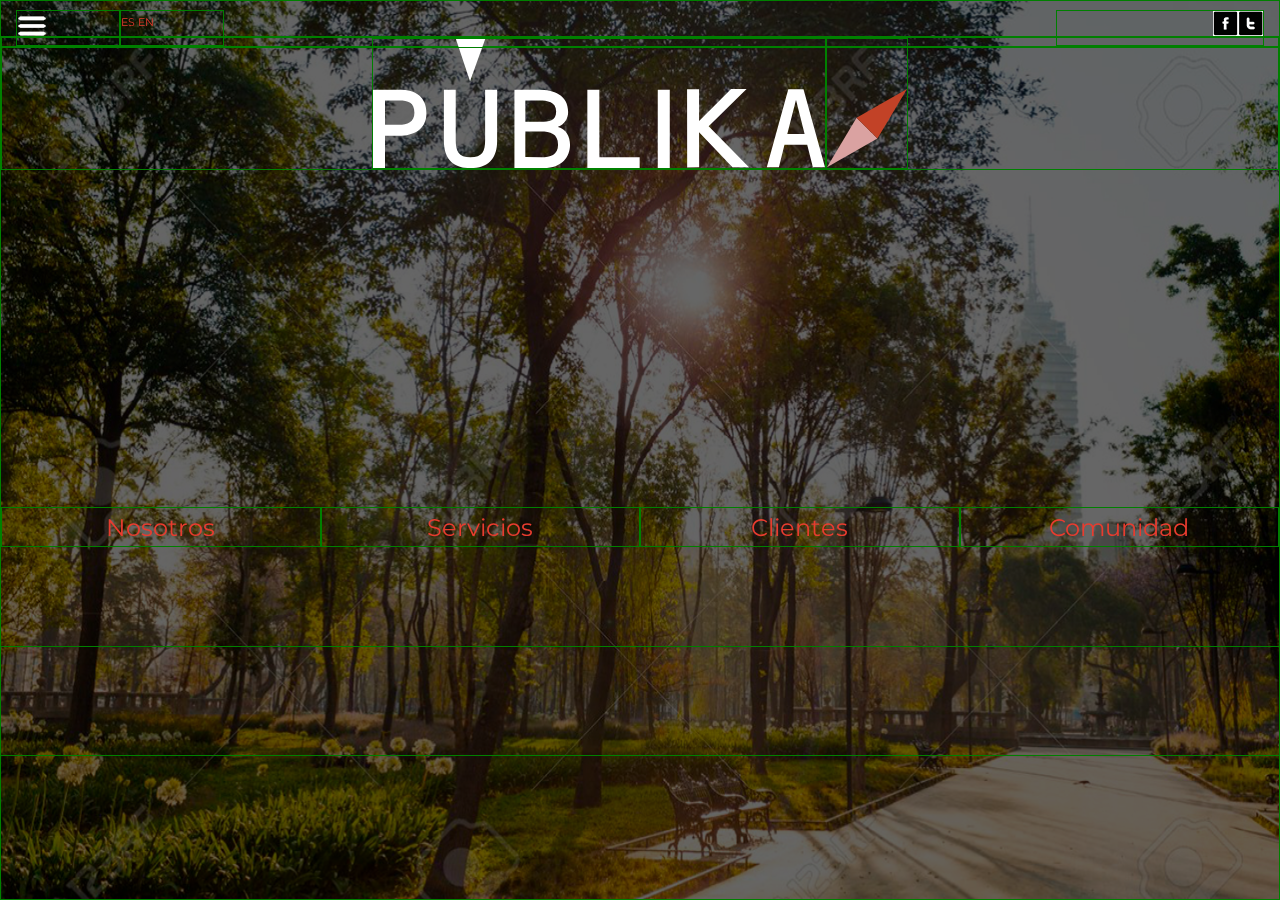
==== index.html @ 9f45300b "animacion responsive" ====
<!doctype html>
<html class="no-js" lang="en">
  <head>
    <meta charset="utf-8" />
    <meta name="viewport" content="width=device-width, initial-scale=1.0" />
    <title>PÚBLIKA</title>
    <link rel="stylesheet" href="css/foundation.css" />
    <link href='https://fonts.googleapis.com/css?family=Montserrat:400,700' rel='stylesheet' type='text/css'>
    <link href="css/hover.css" rel="stylesheet" media="all">
    <script src="js/vendor/modernizr.js"></script>

    <link rel="stylesheet" href="styles.css" />

  </head>
  <body>
    
<img src="background2.jpg" id="bg" alt="" />

      <div class="fondo" align="center"></div>

  <header>
    
    <div id="top" class="small-12 columns">
      <div id="idioma" class="small-2 large-1 columns"><a href="#"><img src="menu.png" alt="" align="left"></a></div>
      <div id="idioma" class="small-2 large-1 columns"><a href="#">ES</a> <a href="#">EN</a></div>
      <div id="idioma" class="small-2 small-offset-5 large-2 large-offset-8 columns"><a href="#"><img src="social-icons.jpg" alt=""/ align="right"></a></div>
    </div>

  <div id="logo" class="small-12">
    <div class="logoimg show-for-medium-up text-center">
      <img src="publika.svg" id="publika"/><img src="brujula.svg" id="brujula"/>
    </div>

    <div class="small-12 columns text-center show-for-small-only text-center">
      <img src="completo.svg" id="completo"/>
    </div>
  </div>
  </header>


     <nav>
      <div id="menu" class="small-12 columns text-center">
          <div class="small-12 medium-3 large-3 columns text-center seccion"><a href="#" class="hvr-underline-from-left">Nosotros</a></div>
          <div class="small-12 medium-3 large-3 columns text-center seccion"><a href="#" class="hvr-underline-from-left">Servicios</a></div>
          <div class="small-12 medium-3 large-3 columns text-center seccion"><a href="#" class="hvr-underline-from-left">Clientes</a></div>
          <div class="small-12 medium-3 large-3 columns text-center seccion"><a href="#" class="hvr-underline-from-left">Comunidad</a></div>
      </div>
  </nav>

  <section>
  <div id="id" class="row text-center">
   <p>
    <strong class="show-for-small-only">This text is shown only on a small screen.</strong>
    <strong class="show-for-medium-only">This text is shown only on a medium screen.</strong>
    <strong class="show-for-large-only">This text is shown only on a large screen.</strong>
    <strong class="show-for-xlarge-only">This text is shown only on an xlarge screen.</strong>
    <strong class="show-for-xxlarge-up">This text is shown on xxlarge screens and up.</strong>
  </p>
  </div>
  </section>
       
    
    <script src="js/vendor/jquery.js"></script>
    <script src="js/foundation.min.js"></script>
    <script>
      $(document).foundation();
    </script>
  </body>
</html>
---- styles.css ----
#bg {
  position: fixed; 
  top: 0; 
  left: 0; 
  min-width: 100%;
  min-height: 100%;
  margin: 0;
  padding: 0;
/*  opacity: 0.4;*/
}

.fondo
{
  background-color:#000000;
  width: 100%;
  height: 100%;
  position: absolute;
  top: 0; bottom: 0;
  left:0; right: 0;
  overflow: hidden;
  opacity: 0.6;
  -webkit-animation-delay: 7s;
  -webkit-animation-duration: 2s;
  -webkit-animation-iteration-count: 1;
  -webkit-animation-fill-mode: both;
  -webkit-animation-name: cortina;
 }

@-webkit-keyframes cortina
{
  0% {-webkit-transform: translate(0vh, 0vh);}
  50% {-webkit-transform: translate(0vw, 0vh);}
  100% {-webkit-transform: translate(0vw, -81vh);}
}

body {
    font-family: 'Montserrat', sans-serif !important;
}

div, img {
  border: 1px solid green;
}

#top {
  padding-top: 1vh;
}

#idioma {
  display: inline-block;
  vertical-align: sub;
  padding: 0;
  margin: 0;
}

#idioma a {
  vertical-align: sub;
}

/* small */
@media only screen and (max-width: 40em) and (orientation: portrait) {
  #idioma {
    height: 6vh;
    font-size: .7em;
  }
  #logo {
  top: 6vh; bottom: 0;
  left:0; right: 0;
  }
}

@media only screen and (max-width: 40em) and (orientation: landscape) {
  #idioma {
    height: 11vh;
    font-size: .6em;
  }
  #logo {
  top: 11vh; bottom: 0;
  left:0; right: 0;
  }
}

/* medium */
@media only screen and (min-width: 40.063em) and (max-width: 64em) {
  #idioma {
    height: 7vh;
    font-size: .8em;
  }
  #logo {
  top: 6vh; bottom: 0;
  left:0; right: 0;
  }

 }

/* large */
 @media only screen and (min-width: 64.063em) {
  #idioma {
    height: 4vh;
    font-size: .7em;
  }
  #logo {
  top: 4vh; bottom: 0;
  left:0; right: 0;
  }
 }

#logo
{ width: 100%;
  height: 80%;
  position: absolute;
  overflow: hidden;
}

.logoimg {
  padding: 0;
  margin: 0;
}

/* ------- Logo small screen -------*/

/* ------- Logo small screen portrait -------*/

@media screen and (max-width: 40em) and (orientation: portrait) {
  #completo
  { 
  -webkit-animation-duration: 4s;
  -webkit-animation-iteration-count: 1;
  -webkit-animation-fill-mode: both;
  -webkit-animation-name: completo;
 }

  @-webkit-keyframes completo
{
  0% {-webkit-transform: translate(0vw,31vh) scale(0); opacity: 0%;}
  50% {-webkit-transform: translate(0vw,31vh) scale(1); opacity: 100%;}
  100% {-webkit-transform: translate(0vw,1vh) scale(.7); opacity: 100%;}
}
}

/* ------- Logo small screen landscape -------*/

@media screen and (max-width: 40em) and (orientation: landscape) {
  #completo
  { 
  -webkit-animation-duration: 4s;
  -webkit-animation-iteration-count: 1;
  -webkit-animation-fill-mode: both;
  -webkit-animation-name: completo;
 }

  @-webkit-keyframes completo
{
  0% {-webkit-transform: translate(0vw,10vh) scale(0); opacity: 0%;}
  50% {-webkit-transform: translate(0vw,31vh) scale(1); opacity: 100%;}
  100% {-webkit-transform: translate(0vw,-6vh) scale(.35); opacity: 100%;}
}
}

/* ------- Logo large & medium screens ------- */

#brujula
{ 
  -webkit-animation-duration: 5.8s;
  -webkit-animation-iteration-count: 1;
  -webkit-animation-fill-mode: both;
  -webkit-animation-name: first;

 }

/* ------- Brujula medium screen landscape ------- */

@media only screen and (min-width: 40.063em) and (max-width: 50em) and (orientation: landscape) { 
  @-webkit-keyframes first 
{
  0% {-webkit-transform: translate(-17vw,41vh) scale(0) rotate(580deg); opacity: 0%;}
  50% {-webkit-transform: translate(-17vw,41vh) scale(1) rotate(0deg); opacity: 100%;}
  65%, 75%, 85%, 90% {-webkit-transform: translate(1vw,41vh) scale(1); opacity: 100%;}
  100% {-webkit-transform: translate(-16vw,1vh) scale(.5); opacity: 100%;}
}
  }

/* ------- Brujula medium screen landscape iPhone6 ------- */

@media only screen and (min-width: 50.063em) and (max-width: 64em) and (orientation: landscape) { 
  @-webkit-keyframes first 
{
  0% {-webkit-transform: translate(-17vw,41vh) scale(0) rotate(580deg); opacity: 0%;}
  50% {-webkit-transform: translate(-17vw,41vh) scale(1) rotate(0deg); opacity: 100%;}
  65%, 75%, 85%, 90% {-webkit-transform: translate(1vw,41vh) scale(1); opacity: 100%;}
  100% {-webkit-transform: translate(-12.5vw,1vh) scale(.5); opacity: 100%;}
}
  }

/* ------- Brujula medium screen portrait ------- */

@media only screen and (min-width: 40.063em) and (max-width: 64em) and (orientation: portrait) { 
  @-webkit-keyframes first 
{
  0% {-webkit-transform: translate(-15.5vw,41vh) scale(0) rotate(580deg); opacity: 0%;}
  50% {-webkit-transform: translate(-15.5vw,41vh) scale(1) rotate(0deg); opacity: 100%;}
  65%, 75%, 85%, 90% {-webkit-transform: translate(1vw,41vh) scale(1); opacity: 100%;}
  100% {-webkit-transform: translate(-16.5vw,1vh) scale(.5); opacity: 100%;}
}
  }

/* ------- Brujula large screen mobile ------- */

@media only screen and (min-width: 64.063em) { 
  @-webkit-keyframes first 
{
  0% {-webkit-transform: translate(-17vw,41vh) scale(0) rotate(580deg); opacity: 0%;}
  50% {-webkit-transform: translate(-17vw,41vh) scale(1) rotate(0deg); opacity: 100%;}
  65%, 75%, 85%, 90% {-webkit-transform: translate(1vw,41vh) scale(1); opacity: 100%;}
  100% {-webkit-transform: translate(-9vw,1vh) scale(.5); opacity: 100%;}
}
  }


#publika
{ 
  -webkit-animation-delay: 2s;
  -webkit-animation-duration: 3.8s;
  -webkit-animation-iteration-count: 1;
  -webkit-animation-fill-mode: both;
  -webkit-animation-name: second;
 }

/* ------- Publika medium screen ------- */

@media only screen and (min-width: 40.063em) and (max-width: 64em) {
  @-webkit-keyframes second
{
  0% {-webkit-transform: translate(0vw,41vh) scale(0); opacity: 0%;}
  50% {-webkit-transform: translate(0vw,41vh) scale(0); opacity: 0%;}
  75%, 85% {-webkit-transform: translate(0vw,41vh) scale(1); opacity: 100%;}
  100% {-webkit-transform: translate(0vw,1vh) scale(.5); opacity: 100%;}
}
  }

/* ------- Publika large screen ------- */

@media only screen and (min-width: 64.063em) and (max-width: 90em) {
  @-webkit-keyframes second
{
  0% {-webkit-transform: translate(0vw,41vh) scale(0); opacity: 0%;}
  50% {-webkit-transform: translate(0vw,41vh) scale(0); opacity: 0%;}
  75%, 85% {-webkit-transform: translate(0vw,41vh) scale(1); opacity: 100%;}
  100% {-webkit-transform: translate(0vw,1vh) scale(.5); opacity: 100%;}
}
  }

/* ------- Publika x-large screen ------- */

@media only screen and (min-width: 90.063em) {
  @-webkit-keyframes second
{
  0% {-webkit-transform: translate(0vw,41vh) scale(0); opacity: 0%;}
  50% {-webkit-transform: translate(0vw,41vh) scale(0); opacity: 0%;}
  75%, 85% {-webkit-transform: translate(0vw,41vh) scale(1); opacity: 100%;}
  100% {-webkit-transform: translate(0vw,1vh) scale(.5); opacity: 100%;}
}
  }

/* ------- Menu small screen ------- */

/* ------- Menu small screen portrait ------- */
@media only screen and (max-width: 40em) and (orientation: portrait) { 
#menu {
  padding: 21vh 0vh 0vh 0vh;
  list-style-type: none;
  font-size: 1.5em;
  -webkit-animation-delay: 4s;
  -webkit-animation-duration: 2s;
  -webkit-animation-iteration-count: 1;
  -webkit-animation-fill-mode: both;
  -webkit-animation-name: menu;
}
@-webkit-keyframes menu
{
  0% {-webkit-transform: translate(0vw,1vh) scale(0); opacity: 0%;}
  50% {-webkit-transform: translate(0vw,1vh) scale(1); opacity: 50%;}
  100% {-webkit-transform: translate(0vw,1vh) scale(1); opacity: 100%;}
}
}

/* ------- Menu small screen landscape ------- */

@media only screen and (max-width: 40em) and (orientation: landscape) { 
#menu {
  padding: 35vh 0vh 0vh 0vh;
  list-style-type: none;
  font-size: 1em;
  -webkit-animation-delay: 4s;
  -webkit-animation-duration: 2s;
  -webkit-animation-iteration-count: 1;
  -webkit-animation-fill-mode: both;
  -webkit-animation-name: menu;
}
@-webkit-keyframes menu
{
  0% {-webkit-transform: translate(0vw,1vh) scale(0); opacity: 0%;}
  50% {-webkit-transform: translate(0vw,1vh) scale(1); opacity: 50%;}
  100% {-webkit-transform: translate(0vw,1vh) scale(1); opacity: 100%;}
}
}

/* ------- Menu medium screen  ------- */
@media only screen and (min-width: 40.063em) and (max-width: 64em) { 
#menu {
  padding: 51vh 0vh 0vh 0vh;
  list-style-type: none;
  font-size: 1.5em;
  -webkit-animation-delay: 6.5s;
  -webkit-animation-duration: 2s;
  -webkit-animation-iteration-count: 1;
  -webkit-animation-fill-mode: both;
  -webkit-animation-name: menu;
}
@-webkit-keyframes menu
{
  0% {-webkit-transform: translate(0vw,-3vh) scale(0); opacity: 0%;}
  50% {-webkit-transform: translate(0vw,-3vh) scale(1); opacity: 50%;}
  100% {-webkit-transform: translate(0vw,-3vh) scale(1); opacity: 100%;}
}
}

/* ------- Menu large screen  ------- */
@media only screen and (min-width: 64.063em) { 
#menu {
  padding: 51vh 0vh 0vh 0vh;
  list-style-type: none;
  font-size: 1.5em;
  -webkit-animation-delay: 6.5s;
  -webkit-animation-duration: 2s;
  -webkit-animation-iteration-count: 1;
  -webkit-animation-fill-mode: both;
  -webkit-animation-name: menu;
}
@-webkit-keyframes menu
{
  0% {-webkit-transform: translate(0vw,1vh) scale(0); opacity: 0%;}
  50% {-webkit-transform: translate(0vw,1vh) scale(1); opacity: 50%;}
  100% {-webkit-transform: translate(0vw,1vh) scale(1); opacity: 100%;}
}
}

.seccion {
  margin-bottom: 11vh;
}

a {
  color: #E83C2F !important;
  text-decoration: none !important;
}

a:hover {
    color: #E83C2F;
}

a:visited {
    color: #E83C2F;
}

a:active {
    color: #E83C2F;
}

#id p {
  padding-top: 30vh;
  font-size: 2em;
  color: #000000;
}
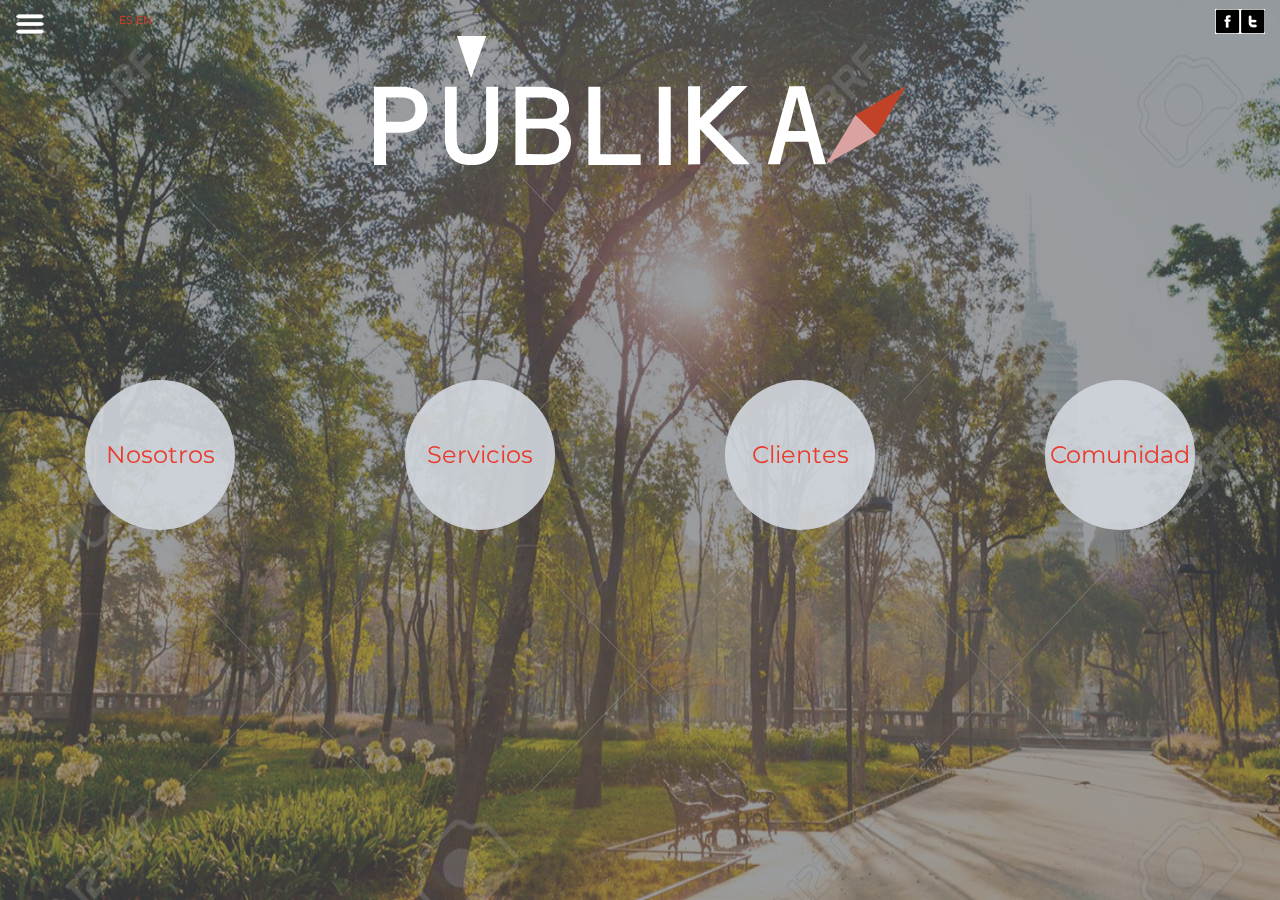
==== commit 9aceb1d2: "animacion cortina ok menu decoracion" ====
--- a/index.html
+++ b/index.html
@@ -37,14 +37,27 @@
   </div>
   </header>
 
+<!-- ****************** MENU ******************** -->
+     <nav>
+  <div class="small-12 columns menu" id="menu">
 
-     <nav>
-      <div id="menu" class="small-12 columns text-center">
-          <div class="small-12 medium-3 large-3 columns text-center seccion"><a href="#" class="hvr-underline-from-left">Nosotros</a></div>
-          <div class="small-12 medium-3 large-3 columns text-center seccion"><a href="#" class="hvr-underline-from-left">Servicios</a></div>
-          <div class="small-12 medium-3 large-3 columns text-center seccion"><a href="#" class="hvr-underline-from-left">Clientes</a></div>
-          <div class="small-12 medium-3 large-3 columns text-center seccion"><a href="#" class="hvr-underline-from-left">Comunidad</a></div>
-      </div>
+          <div class="small-12 medium-3 large-3 columns text-center seccion">
+            <div class="nosotros menu-item"><a href="#nosotros" class="hvr-underline-from-center">Nosotros</a></div>
+          </div>
+
+          <div class="small-12 medium-3 large-3 columns text-center seccion">
+            <div class="nosotros menu-item"><a href="#nosotros" class="hvr-underline-from-center">Servicios</a></div>
+          </div>
+
+          <div class="small-12 medium-3 large-3 columns text-center seccion">
+            <div class="nosotros menu-item"><a href="#nosotros" class="hvr-underline-from-center">Clientes</a></div>
+          </div>
+
+          <div class="small-12 medium-3 large-3 columns text-center seccion">
+            <div class="nosotros menu-item"><a href="#nosotros" class="hvr-underline-from-center">Comunidad</a></div>
+          </div>
+
+     </div>
   </nav>
 
   <section>
--- a/styles.css
+++ b/styles.css
@@ -6,12 +6,11 @@
   min-height: 100%;
   margin: 0;
   padding: 0;
-/*  opacity: 0.4;*/
 }
 
 .fondo
 {
-  background-color:#000000;
+  background-color:#575a5f;
   width: 100%;
   height: 100%;
   position: absolute;
@@ -26,20 +25,33 @@
   -webkit-animation-name: cortina;
  }
 
-@-webkit-keyframes cortina
+   @-webkit-keyframes cortina
 {
   0% {-webkit-transform: translate(0vh, 0vh);}
   50% {-webkit-transform: translate(0vw, 0vh);}
   100% {-webkit-transform: translate(0vw, -81vh);}
 }
 
+
+@media only screen and (max-height: 700px) {
+  @-webkit-keyframes cortina
+{
+  0% {-webkit-transform: translate(0vh, 0vh);}
+  50% {-webkit-transform: translate(0vw, 0vh);}
+  100% {-webkit-transform: translate(0vw, -79vh);}
+}
+}
+
+
+
+
 body {
     font-family: 'Montserrat', sans-serif !important;
 }
 
-div, img {
+/*div, img {
   border: 1px solid green;
-}
+}*/
 
 #top {
   padding-top: 1vh;
@@ -63,8 +75,8 @@
     font-size: .7em;
   }
   #logo {
-  top: 6vh; bottom: 0;
-  left:0; right: 0;
+    top: 6vh; bottom: 0;
+    left:0; right: 0;
   }
 }
 
@@ -74,8 +86,8 @@
     font-size: .6em;
   }
   #logo {
-  top: 11vh; bottom: 0;
-  left:0; right: 0;
+    top: 11vh; bottom: 0;
+    left:0; right: 0;
   }
 }
 
@@ -86,8 +98,8 @@
     font-size: .8em;
   }
   #logo {
-  top: 6vh; bottom: 0;
-  left:0; right: 0;
+    top: 6vh; bottom: 0;
+    left:0; right: 0;
   }
 
  }
@@ -99,8 +111,8 @@
     font-size: .7em;
   }
   #logo {
-  top: 4vh; bottom: 0;
-  left:0; right: 0;
+    top: 4vh; bottom: 0;
+    left:0; right: 0;
   }
  }
 
@@ -116,6 +128,8 @@
   margin: 0;
 }
 
+/* ANIMACIONES */
+
 /* ------- Logo small screen -------*/
 
 /* ------- Logo small screen portrait -------*/
@@ -260,6 +274,8 @@
   100% {-webkit-transform: translate(0vw,1vh) scale(.5); opacity: 100%;}
 }
   }
+
+/* -------------------------------------  MENU -------------------------------------------*/
 
 /* ------- Menu small screen ------- */
 
@@ -327,7 +343,6 @@
 /* ------- Menu large screen  ------- */
 @media only screen and (min-width: 64.063em) { 
 #menu {
-  padding: 51vh 0vh 0vh 0vh;
   list-style-type: none;
   font-size: 1.5em;
   -webkit-animation-delay: 6.5s;
@@ -338,14 +353,40 @@
 }
 @-webkit-keyframes menu
 {
-  0% {-webkit-transform: translate(0vw,1vh) scale(0); opacity: 0%;}
-  50% {-webkit-transform: translate(0vw,1vh) scale(1); opacity: 50%;}
-  100% {-webkit-transform: translate(0vw,1vh) scale(1); opacity: 100%;}
-}
+  0% {-webkit-transform: translate(0vw,0vh) scale(0); opacity: 0%;}
+  50% {-webkit-transform: translate(0vw,0vh) scale(1); opacity: 50%;}
+  100% {-webkit-transform: translate(0vw,0vh) scale(1); opacity: 100%;}
+}
+}
+
+.menu {
+   padding: 40vh 0vh 0vh 0vh;
 }
 
 .seccion {
-  margin-bottom: 11vh;
+  height: 11vh;
+  display: -webkit-box;
+  -webkit-box-pack:center;
+  -webkit-box-align:center;
+  
+}
+
+.nosotros {
+  border-radius: 50%;
+  background: rgba(209, 215, 223, .9)
+}
+
+.menu-item {
+/*  background-image: url(nosotros.svg);
+  background-repeat: no-repeat;
+  background-position: top;
+  background-size: contain;*/
+  height: 150px;
+  width: 150px;
+  overflow: auto;
+  display: -webkit-box;
+  -webkit-box-pack:center;
+  -webkit-box-align:center;
 }
 
 a {
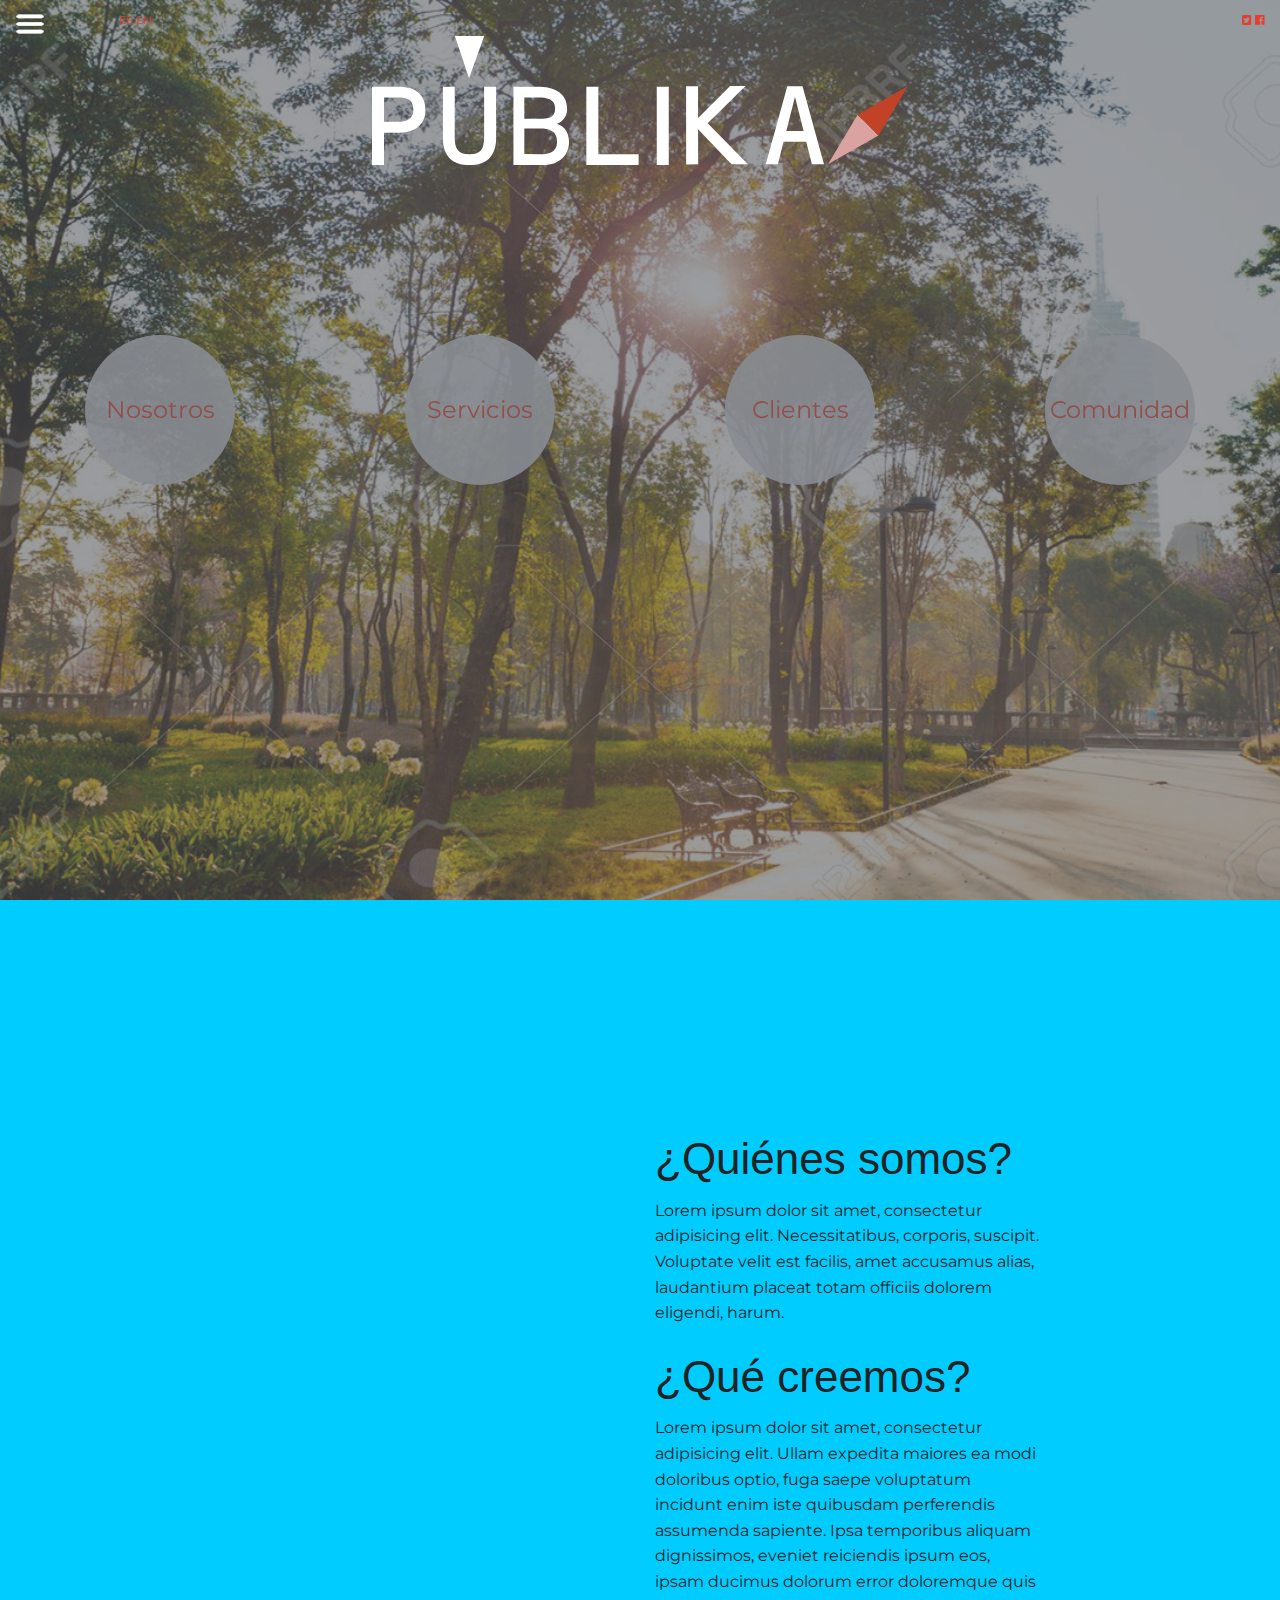
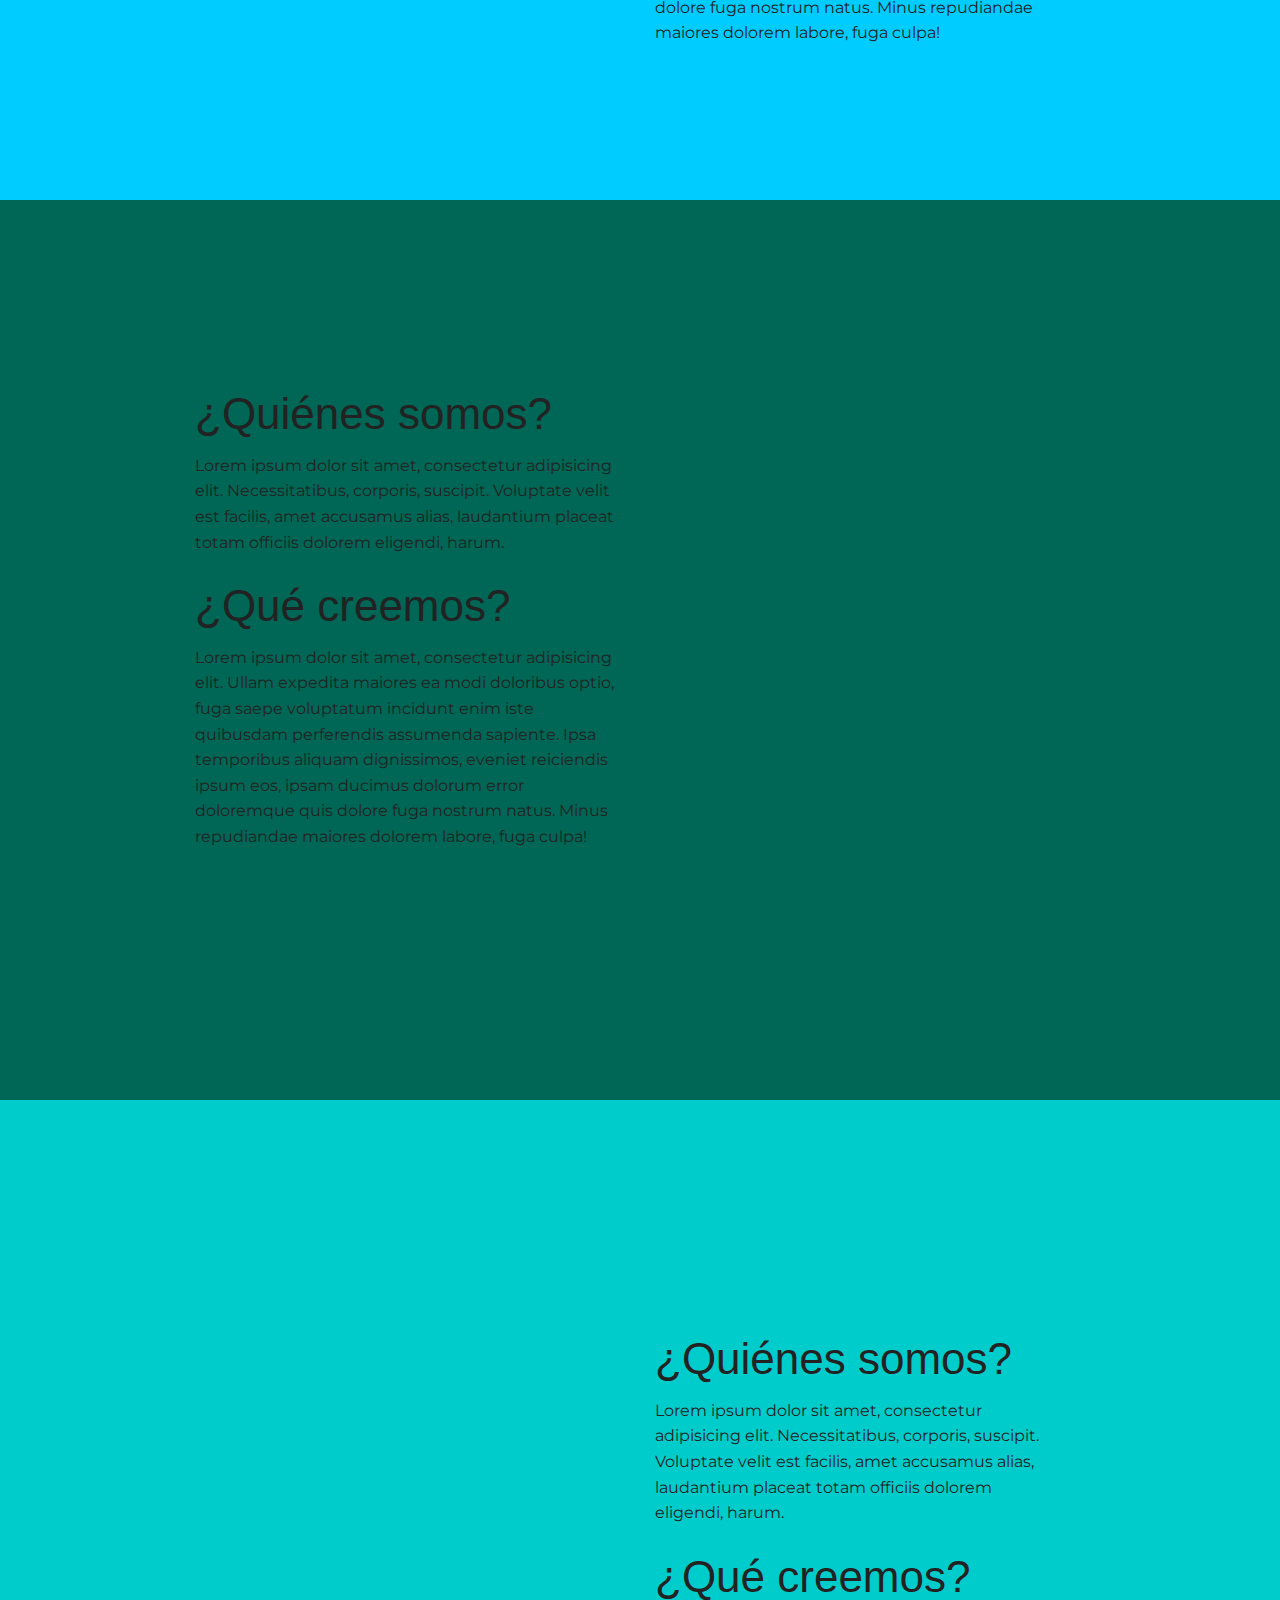
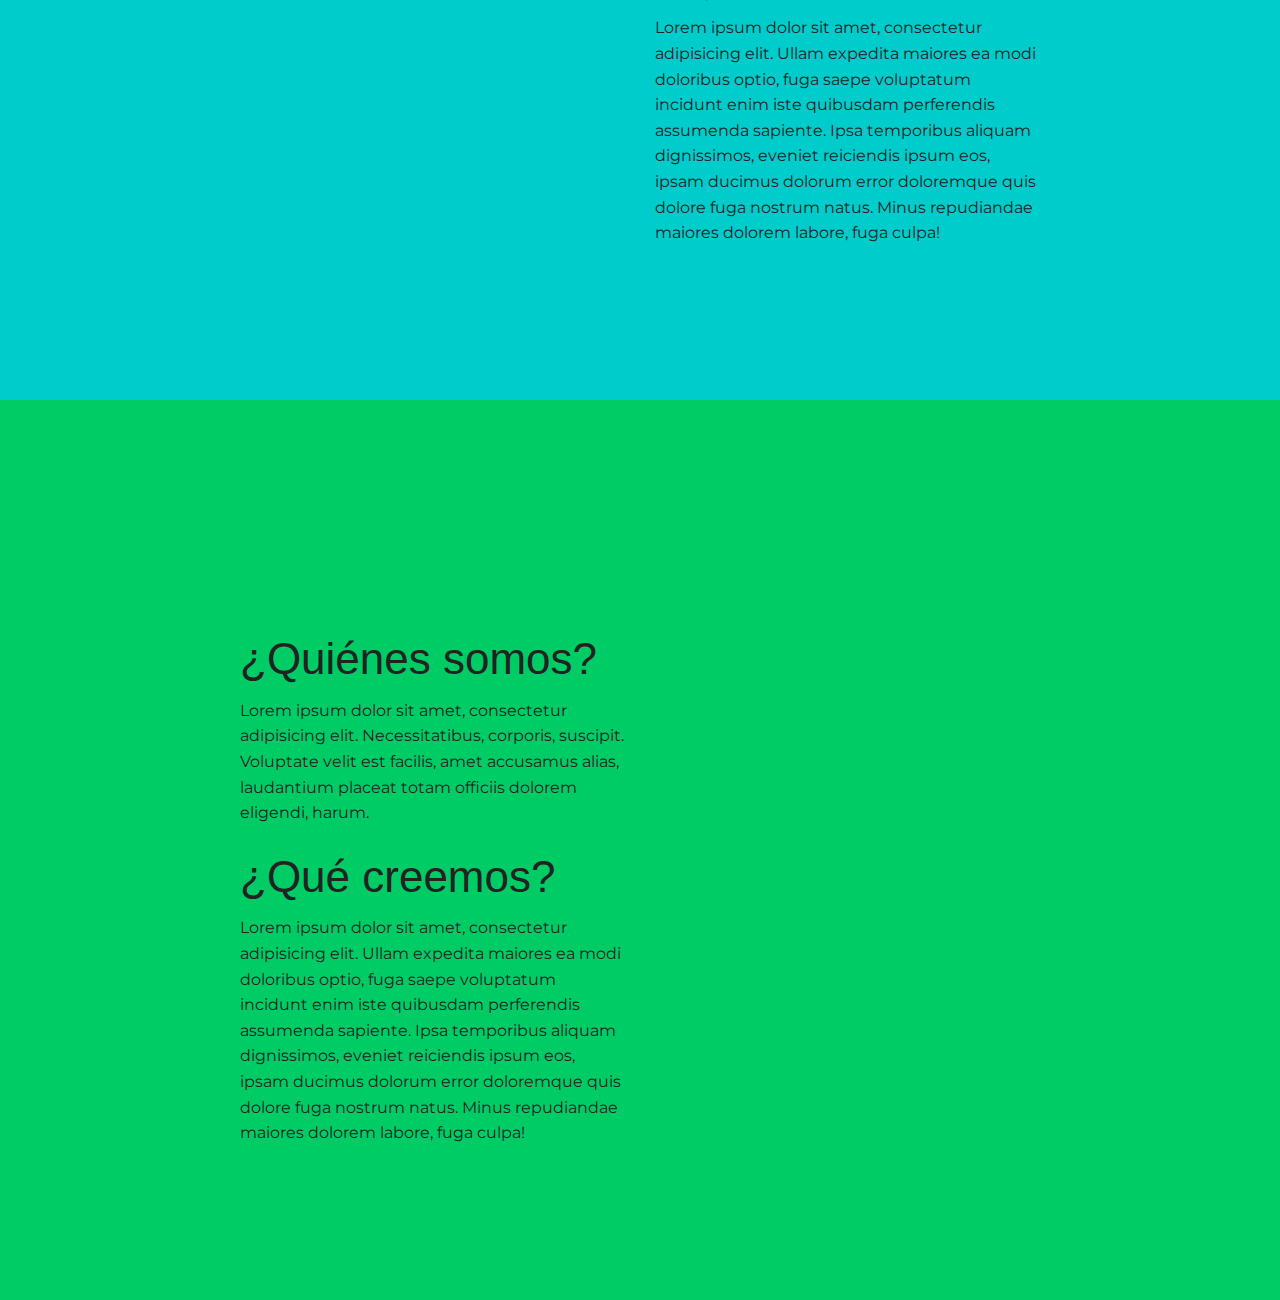
==== commit ebff8641: "octubre 5" ====
--- a/index.html
+++ b/index.html
@@ -8,59 +8,167 @@
     <link href='https://fonts.googleapis.com/css?family=Montserrat:400,700' rel='stylesheet' type='text/css'>
     <link href="css/hover.css" rel="stylesheet" media="all">
     <script src="js/vendor/modernizr.js"></script>
+    <link rel="stylesheet" href="https://maxcdn.bootstrapcdn.com/font-awesome/4.4.0/css/font-awesome.min.css">
+    <link rel="stylesheet" href="styles.css" />
+ </head>
 
-    <link rel="stylesheet" href="styles.css" />
+<body>
 
-  </head>
-  <body>
-    
-<img src="background2.jpg" id="bg" alt="" />
 
-      <div class="fondo" align="center"></div>
 
-  <header>
-    
-    <div id="top" class="small-12 columns">
-      <div id="idioma" class="small-2 large-1 columns"><a href="#"><img src="menu.png" alt="" align="left"></a></div>
-      <div id="idioma" class="small-2 large-1 columns"><a href="#">ES</a> <a href="#">EN</a></div>
-      <div id="idioma" class="small-2 small-offset-5 large-2 large-offset-8 columns"><a href="#"><img src="social-icons.jpg" alt=""/ align="right"></a></div>
-    </div>
+<!-- ******************************* HEADER ************************* -->
 
-  <div id="logo" class="small-12">
-    <div class="logoimg show-for-medium-up text-center">
-      <img src="publika.svg" id="publika"/><img src="brujula.svg" id="brujula"/>
-    </div>
+<header>
 
-    <div class="small-12 columns text-center show-for-small-only text-center">
-      <img src="completo.svg" id="completo"/>
-    </div>
+  <div class="fondo" align="center">
   </div>
-  </header>
 
-<!-- ****************** MENU ******************** -->
-     <nav>
+  <div id="top" class="small-12 columns">
+      <div id="idioma" class="small-2 large-1 columns">
+        <a href="#"><img src="menu.png" alt="" align="left"></a>
+      </div>
+
+      <div id="idioma" class="small-2 large-1 columns">
+        <a href="#">ES</a> <a href="#">EN</a>
+      </div>
+
+      <div id="idioma" class="small-2 small-offset-5 large-2 large-offset-8 columns" align="right">
+        <a href="#"><i class="fa fa-twitter-square"></i></a>
+        <a href="#"><i class="fa fa-facebook-official"></i></a>
+      </div>
+
+      <div id="logo" class="small-12">
+
+          <div class="logoimg show-for-medium-up text-center">
+            <a href="#main">
+              <img src="publika.svg" id="publika"/>
+              <img src="brujula.svg" id="brujula"/>
+            </a>
+          </div>
+
+          <div class="small-12 columns text-center show-for-small-only text-center">
+            <a href="#main">
+              <img src="completo.svg" id="completo"/>
+            </a>
+          </div>
+      </div>
+
+  </div>
+
+</header>
+
+<!-- ******************************* MAIN ************************* -->
+
+<div id="main">
+
+<nav>
   <div class="small-12 columns menu" id="menu">
 
           <div class="small-12 medium-3 large-3 columns text-center seccion">
-            <div class="nosotros menu-item"><a href="#nosotros" class="hvr-underline-from-center">Nosotros</a></div>
+            <div class="botones menu-item"><a href="#nosotros" class="hvr-underline-from-center">Nosotros</a></div>
           </div>
 
           <div class="small-12 medium-3 large-3 columns text-center seccion">
-            <div class="nosotros menu-item"><a href="#nosotros" class="hvr-underline-from-center">Servicios</a></div>
+            <div class="botones menu-item"><a href="#servicios" class="hvr-underline-from-center">Servicios</a></div>
           </div>
 
           <div class="small-12 medium-3 large-3 columns text-center seccion">
-            <div class="nosotros menu-item"><a href="#nosotros" class="hvr-underline-from-center">Clientes</a></div>
+            <div class="botones menu-item"><a href="#clientes" class="hvr-underline-from-center">Clientes</a></div>
           </div>
 
           <div class="small-12 medium-3 large-3 columns text-center seccion">
-            <div class="nosotros menu-item"><a href="#nosotros" class="hvr-underline-from-center">Comunidad</a></div>
+            <div class="botones menu-item"><a href="#comunidad" class="hvr-underline-from-center">Comunidad</a></div>
           </div>
 
      </div>
   </nav>
 
-  <section>
+</div>
+ 
+
+<!-- ******************************* NOSOTROS ************************* -->
+
+<section class="small-12 columns" id="nosotros">
+
+    <div class="small-6 columns"><img src="http://placehold.it/500x500/?text=Nosotros" alt=""></div>
+
+    <div class="small-6 columns">
+      <div>
+        <h1>¿Quiénes somos?</h1>
+          <p>Lorem ipsum dolor sit amet, consectetur adipisicing elit. Necessitatibus, corporis, suscipit. Voluptate velit est facilis, amet accusamus alias, laudantium placeat totam officiis dolorem eligendi, harum.</p>
+      </div>
+
+      <div>
+        <h1>¿Qué creemos?</h1>
+          <p>Lorem ipsum dolor sit amet, consectetur adipisicing elit. Ullam expedita maiores ea modi doloribus optio, fuga saepe voluptatum incidunt enim iste quibusdam perferendis assumenda sapiente. Ipsa temporibus aliquam dignissimos, eveniet reiciendis ipsum eos, ipsam ducimus dolorum error doloremque quis dolore fuga nostrum natus. Minus repudiandae maiores dolorem labore, fuga culpa!</p>      
+      </div>
+    </div>
+
+</section>
+
+<!-- ******************************* SERVICIOS ************************* -->
+
+<section class="small-12 columns" id="servicios">
+
+    <div class="small-6 columns">
+      <div>
+        <h1>¿Quiénes somos?</h1>
+          <p>Lorem ipsum dolor sit amet, consectetur adipisicing elit. Necessitatibus, corporis, suscipit. Voluptate velit est facilis, amet accusamus alias, laudantium placeat totam officiis dolorem eligendi, harum.</p>
+      </div>
+
+      <div>
+        <h1>¿Qué creemos?</h1>
+          <p>Lorem ipsum dolor sit amet, consectetur adipisicing elit. Ullam expedita maiores ea modi doloribus optio, fuga saepe voluptatum incidunt enim iste quibusdam perferendis assumenda sapiente. Ipsa temporibus aliquam dignissimos, eveniet reiciendis ipsum eos, ipsam ducimus dolorum error doloremque quis dolore fuga nostrum natus. Minus repudiandae maiores dolorem labore, fuga culpa!</p>      
+      </div>
+    </div>
+
+    <div class="small-6 columns"><img src="http://placehold.it/500x500/?text=Servicios" alt=""></div>
+
+</section>
+
+<!-- ******************************* CLIENTES ************************* -->
+
+<section class="small-12 columns" id="clientes">
+
+    <div class="small-6 columns"><img src="http://placehold.it/500x500/?text=Clientes" alt=""></div>
+
+    <div class="small-6 columns">
+      <div>
+        <h1>¿Quiénes somos?</h1>
+          <p>Lorem ipsum dolor sit amet, consectetur adipisicing elit. Necessitatibus, corporis, suscipit. Voluptate velit est facilis, amet accusamus alias, laudantium placeat totam officiis dolorem eligendi, harum.</p>
+      </div>
+
+      <div>
+        <h1>¿Qué creemos?</h1>
+          <p>Lorem ipsum dolor sit amet, consectetur adipisicing elit. Ullam expedita maiores ea modi doloribus optio, fuga saepe voluptatum incidunt enim iste quibusdam perferendis assumenda sapiente. Ipsa temporibus aliquam dignissimos, eveniet reiciendis ipsum eos, ipsam ducimus dolorum error doloremque quis dolore fuga nostrum natus. Minus repudiandae maiores dolorem labore, fuga culpa!</p>      
+      </div>
+    </div>
+
+</section>
+
+<!-- ******************************* COMUNIDAD ************************* -->
+
+<section class="small-12 columns" id="comunidad">
+
+    <div class="small-6 columns">
+      <div>
+        <h1>¿Quiénes somos?</h1>
+          <p>Lorem ipsum dolor sit amet, consectetur adipisicing elit. Necessitatibus, corporis, suscipit. Voluptate velit est facilis, amet accusamus alias, laudantium placeat totam officiis dolorem eligendi, harum.</p>
+      </div>
+
+      <div>
+        <h1>¿Qué creemos?</h1>
+          <p>Lorem ipsum dolor sit amet, consectetur adipisicing elit. Ullam expedita maiores ea modi doloribus optio, fuga saepe voluptatum incidunt enim iste quibusdam perferendis assumenda sapiente. Ipsa temporibus aliquam dignissimos, eveniet reiciendis ipsum eos, ipsam ducimus dolorum error doloremque quis dolore fuga nostrum natus. Minus repudiandae maiores dolorem labore, fuga culpa!</p>      
+      </div>
+    </div>
+
+    <div class="small-6 columns"><img src="http://placehold.it/500x500/?text=Comunidad" alt=""></div>
+
+</section>
+
+<!-- ******************* RESPONSIVE TEST **************** -->
+
+<!--   <section>
   <div id="id" class="row text-center">
    <p>
     <strong class="show-for-small-only">This text is shown only on a small screen.</strong>
@@ -70,7 +178,7 @@
     <strong class="show-for-xxlarge-up">This text is shown on xxlarge screens and up.</strong>
   </p>
   </div>
-  </section>
+  </section> -->
        
     
     <script src="js/vendor/jquery.js"></script>
--- a/styles.css
+++ b/styles.css
@@ -1,49 +1,129 @@
-#bg {
-  position: fixed; 
-  top: 0; 
-  left: 0; 
-  min-width: 100%;
-  min-height: 100%;
-  margin: 0;
-  padding: 0;
+#main {
+  height: 100%;
+  width: 100%;
+  background: url(background2.jpg);
+  background-position: center;
+  background-size: cover;
+}
+
+.i {
+  font-size: 2em;
 }
 
 .fondo
 {
-  background-color:#575a5f;
+  background-color: #575a5f;
   width: 100%;
   height: 100%;
-  position: absolute;
+  position: fixed;
   top: 0; bottom: 0;
   left:0; right: 0;
-  overflow: hidden;
+/*  overflow: hidden;*/
   opacity: 0.6;
+  z-index: 1;
   -webkit-animation-delay: 7s;
   -webkit-animation-duration: 2s;
   -webkit-animation-iteration-count: 1;
   -webkit-animation-fill-mode: both;
   -webkit-animation-name: cortina;
- }
-
-   @-webkit-keyframes cortina
-{
-  0% {-webkit-transform: translate(0vh, 0vh);}
-  50% {-webkit-transform: translate(0vw, 0vh);}
-  100% {-webkit-transform: translate(0vw, -81vh);}
-}
-
-
-@media only screen and (max-height: 700px) {
+  animation-delay: 7s;
+  animation-duration: 2s;
+  animation-iteration-count: 1;
+  animation-fill-mode: both;
+  animation-name: cortina;
+ }
+
+/* 1 */
+
+@media only screen and (max-height: 640px) {
   @-webkit-keyframes cortina
 {
   0% {-webkit-transform: translate(0vh, 0vh);}
   50% {-webkit-transform: translate(0vw, 0vh);}
-  100% {-webkit-transform: translate(0vw, -79vh);}
-}
-}
-
-
-
+  100% {-webkit-transform: translate(0vw, -76vh);}
+  0% {transform: translate(0vh, 0vh);}
+  50% {transform: translate(0vw, 0vh);}
+  100% {transform: translate(0vw, -76vh);}
+}
+}
+
+/* 2 */
+@media only screen and (max-height: 320px) and (max-height: 650px) {
+  @-webkit-keyframes cortina
+{
+  0% {-webkit-transform: translate(0vh, 0vh);}
+  50% {-webkit-transform: translate(0vw, 0vh);}
+  100% {-webkit-transform: translate(0vw, -78vh);}
+  0% {transform: translate(0vh, 0vh);}
+  50% {transform: translate(0vw, 0vh);}
+  100% {transform: translate(0vw, -78vh);}
+}
+}
+
+/* 3 */
+@media only screen and (min-height: 651px) and (max-height: 800px) {
+  @-webkit-keyframes cortina
+{
+  0% {-webkit-transform: translate(0vh, 0vh);}
+  50% {-webkit-transform: translate(0vw, 0vh);}
+  100% {-webkit-transform: translate(0vw, -80vh);}
+  0% {transform: translate(0vh, 0vh);}
+  50% {transform: translate(0vw, 0vh);}
+  100% {transform: translate(0vw, -80vh);}
+}
+}
+
+/* 4 */
+@media only screen and (min-height: 801px) and (max-height: 950px) {
+    @-webkit-keyframes cortina
+{
+  0% {-webkit-transform: translate(0vh, 0vh);}
+  50% {-webkit-transform: translate(0vw, 0vh);}
+  100% {-webkit-transform: translate(0vw, -82vh);}
+  0% {transform: translate(0vh, 0vh);}
+  50% {transform: translate(0vw, 0vh);}
+  100% {transform: translate(0vw, -82vh);}
+}
+}
+
+/* 5 */
+@media only screen and (min-height: 951px) and (max-height: 1100px) {
+      @-webkit-keyframes cortina
+{
+  0% {-webkit-transform: translate(0vh, 0vh);}
+  50% {-webkit-transform: translate(0vw, 0vh);}
+  100% {-webkit-transform: translate(0vw, -84vh);}
+  0% {transform: translate(0vh, 0vh);}
+  50% {transform: translate(0vw, 0vh);}
+  100% {transform: translate(0vw, -84vh);}
+}
+}
+
+/* 6 */
+@media only screen and (min-height: 1101px) and (max-height: 1350px) {
+      @-webkit-keyframes cortina
+{
+  0% {-webkit-transform: translate(0vh, 0vh);}
+  50% {-webkit-transform: translate(0vw, 0vh);}
+  100% {-webkit-transform: translate(0vw, -84vh);}
+  0% {transform: translate(0vh, 0vh);}
+  50% {transform: translate(0vw, 0vh);}
+  100% {transform: translate(0vw, -86vh);}
+}
+}
+
+/* 7 */
+@media only screen and (min-height: 1351px) and (max-height: 1500px) {
+      @-webkit-keyframes cortina
+{
+  0% {-webkit-transform: translate(0vh, 0vh);}
+  50% {-webkit-transform: translate(0vw, 0vh);}
+  100% {-webkit-transform: translate(0vw, -84vh);}
+  0% {transform: translate(0vh, 0vh);}
+  50% {transform: translate(0vw, 0vh);}
+  100% {transform: translate(0vw, -88vh);}
+}
+}
 
 body {
     font-family: 'Montserrat', sans-serif !important;
@@ -55,6 +135,8 @@
 
 #top {
   padding-top: 1vh;
+  position: fixed;
+  z-index: 2;
 }
 
 #idioma {
@@ -105,7 +187,7 @@
  }
 
 /* large */
- @media only screen and (min-width: 64.063em) {
+ @media only screen and (min-width: 64.063em) and (max-width: 90em) {
   #idioma {
     height: 4vh;
     font-size: .7em;
@@ -115,12 +197,23 @@
     left:0; right: 0;
   }
  }
+
+/* xlarge */
+@media only screen and (min-width: 90.063em) {
+    #idioma {
+    height: 4vh;
+    font-size: .7em;
+  }
+  #logo {
+    top: 4vh; bottom: 0;
+    left:0; right: 0;
+  }
+}
 
 #logo
 { width: 100%;
   height: 80%;
   position: absolute;
-  overflow: hidden;
 }
 
 .logoimg {
@@ -219,13 +312,25 @@
 
 /* ------- Brujula large screen mobile ------- */
 
-@media only screen and (min-width: 64.063em) { 
+@media only screen and (min-width: 64.063em) and (max-width: 90em) { 
   @-webkit-keyframes first 
 {
   0% {-webkit-transform: translate(-17vw,41vh) scale(0) rotate(580deg); opacity: 0%;}
   50% {-webkit-transform: translate(-17vw,41vh) scale(1) rotate(0deg); opacity: 100%;}
   65%, 75%, 85%, 90% {-webkit-transform: translate(1vw,41vh) scale(1); opacity: 100%;}
   100% {-webkit-transform: translate(-9vw,1vh) scale(.5); opacity: 100%;}
+}
+  }
+
+/* ------- Brujula xx-large screen ------- */
+
+@media only screen and (min-width: 90.063em) { 
+  @-webkit-keyframes first 
+{
+  0% {-webkit-transform: translate(-17vw,41vh) scale(0) rotate(580deg); opacity: 0%;}
+  50% {-webkit-transform: translate(-17vw,41vh) scale(1) rotate(0deg); opacity: 100%;}
+  65%, 75%, 85%, 90% {-webkit-transform: translate(1vw,41vh) scale(1); opacity: 100%;}
+  100% {-webkit-transform: translate(-7vw,1vh) scale(.5); opacity: 100%;}
 }
   }
 
@@ -371,7 +476,7 @@
   
 }
 
-.nosotros {
+.botones {
   border-radius: 50%;
   background: rgba(209, 215, 223, .9)
 }
@@ -389,6 +494,34 @@
   -webkit-box-align:center;
 }
 
+#nosotros {
+  height: 100%;
+  padding: 25vh;
+  background-color: #00ccff;
+}
+
+#servicios {
+  height: 100%;
+  padding: 20vh;
+  background-color: #006655;
+}
+
+#servicios a {
+  float: right;
+}
+
+#clientes {
+  height: 100%;
+  padding: 25vh;
+  background-color: #00cccc;
+}
+
+#comunidad {
+  height: 100%;
+  padding: 25vh;
+  background-color: #00cc66;
+}
+
 a {
   color: #E83C2F !important;
   text-decoration: none !important;
@@ -410,4 +543,8 @@
   padding-top: 30vh;
   font-size: 2em;
   color: #000000;
+}
+
+.test {
+  float: right;
 }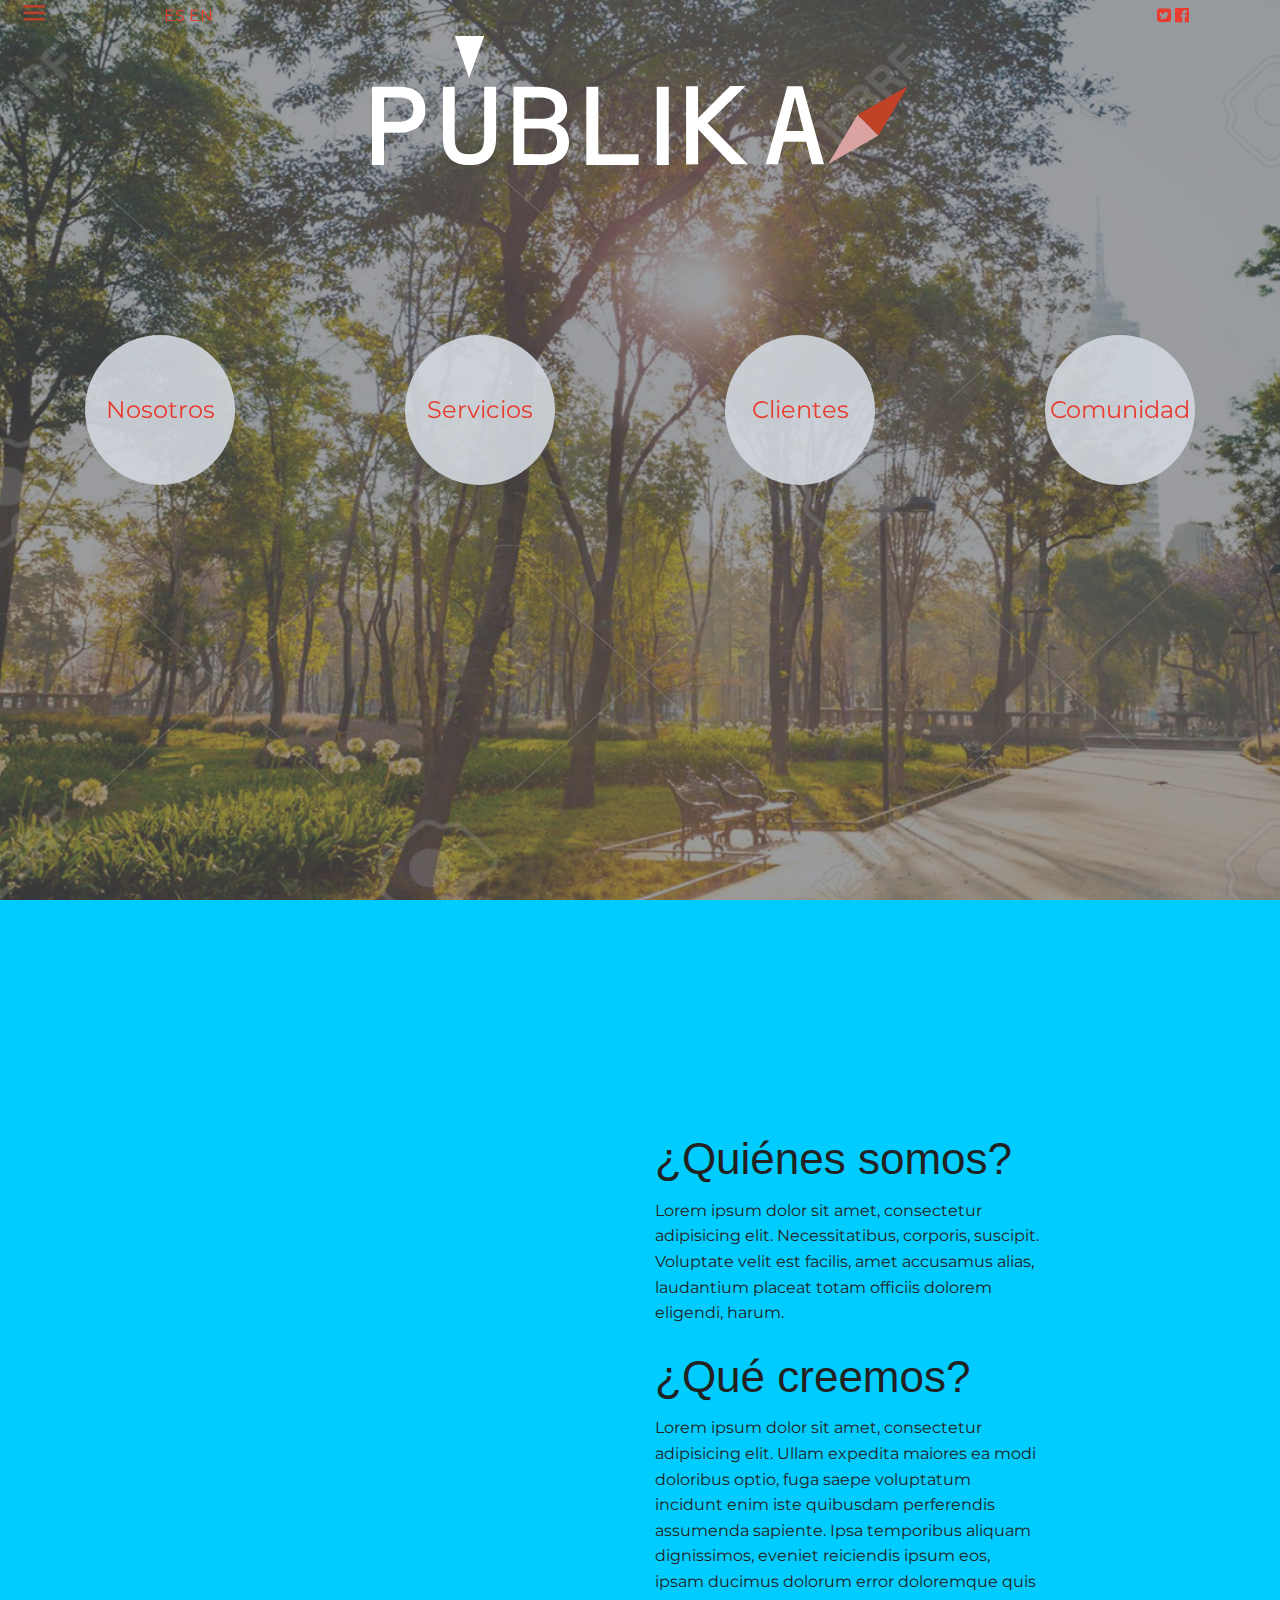
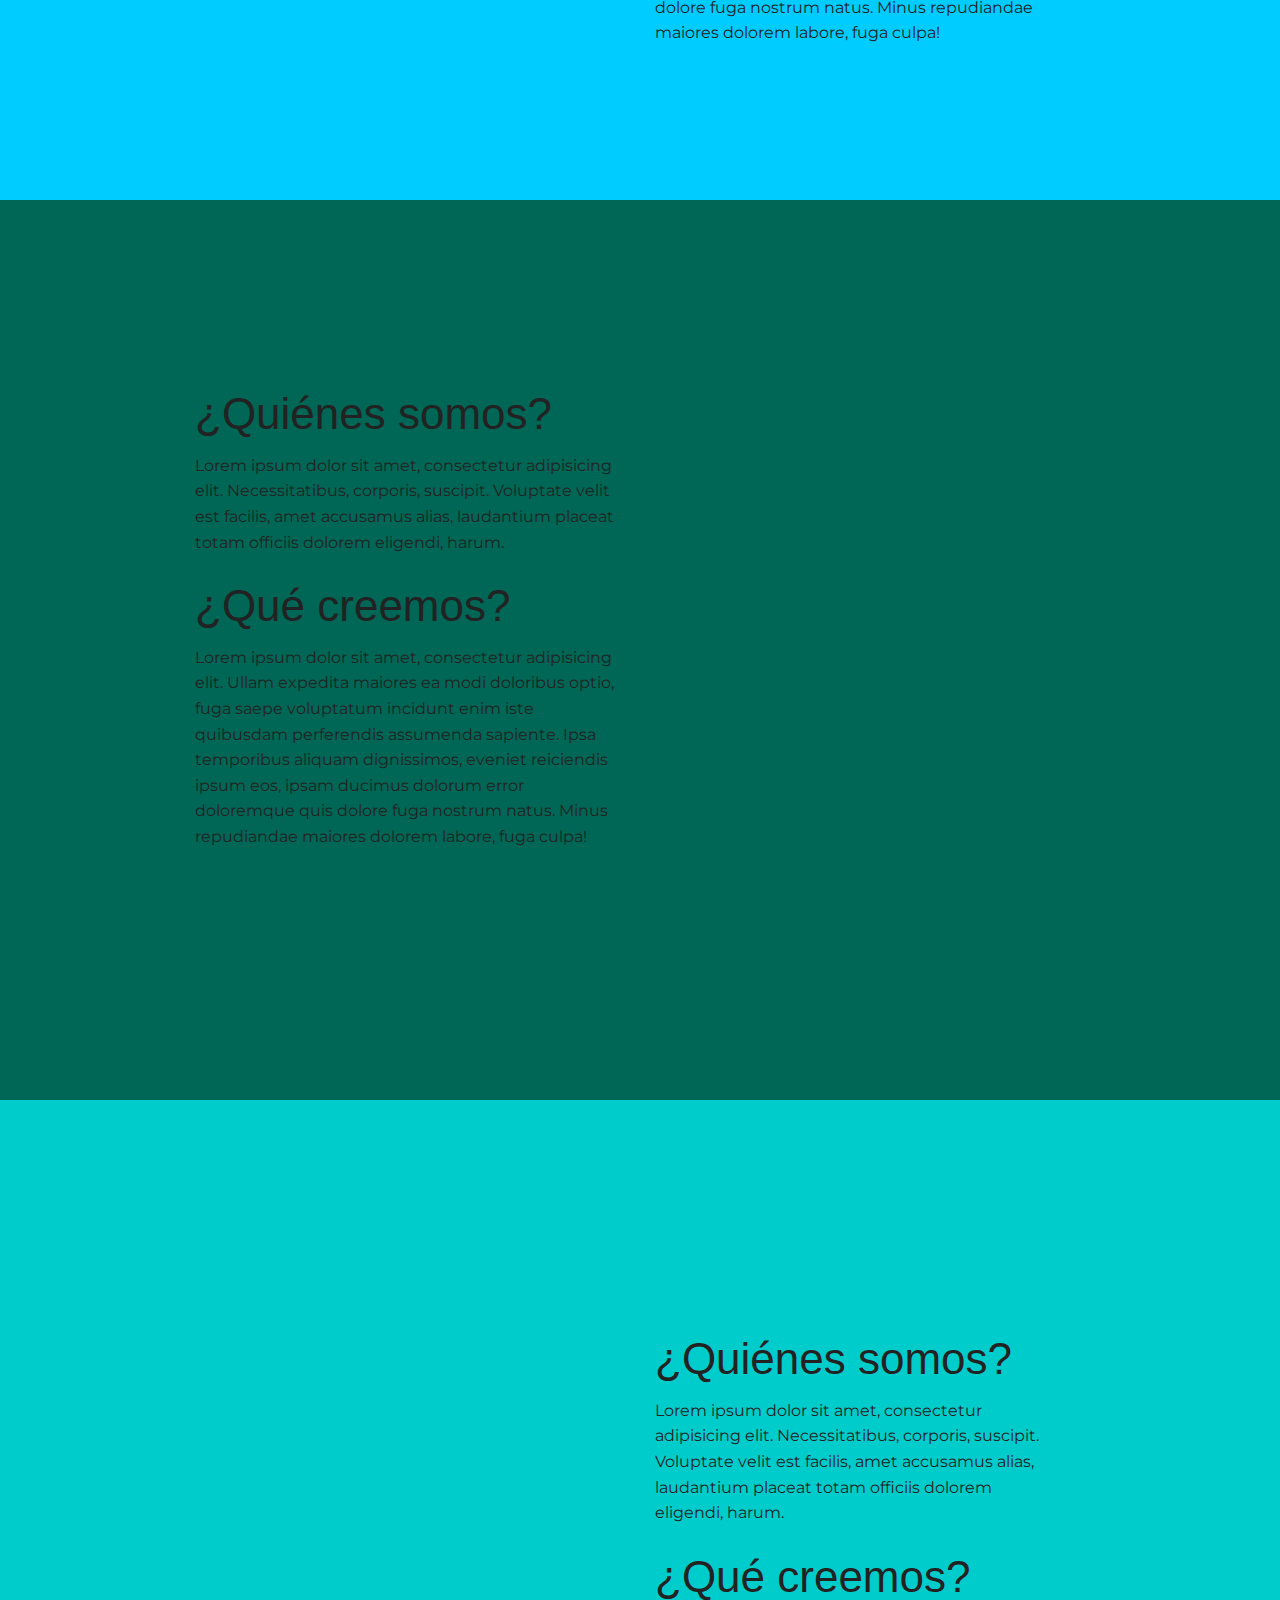
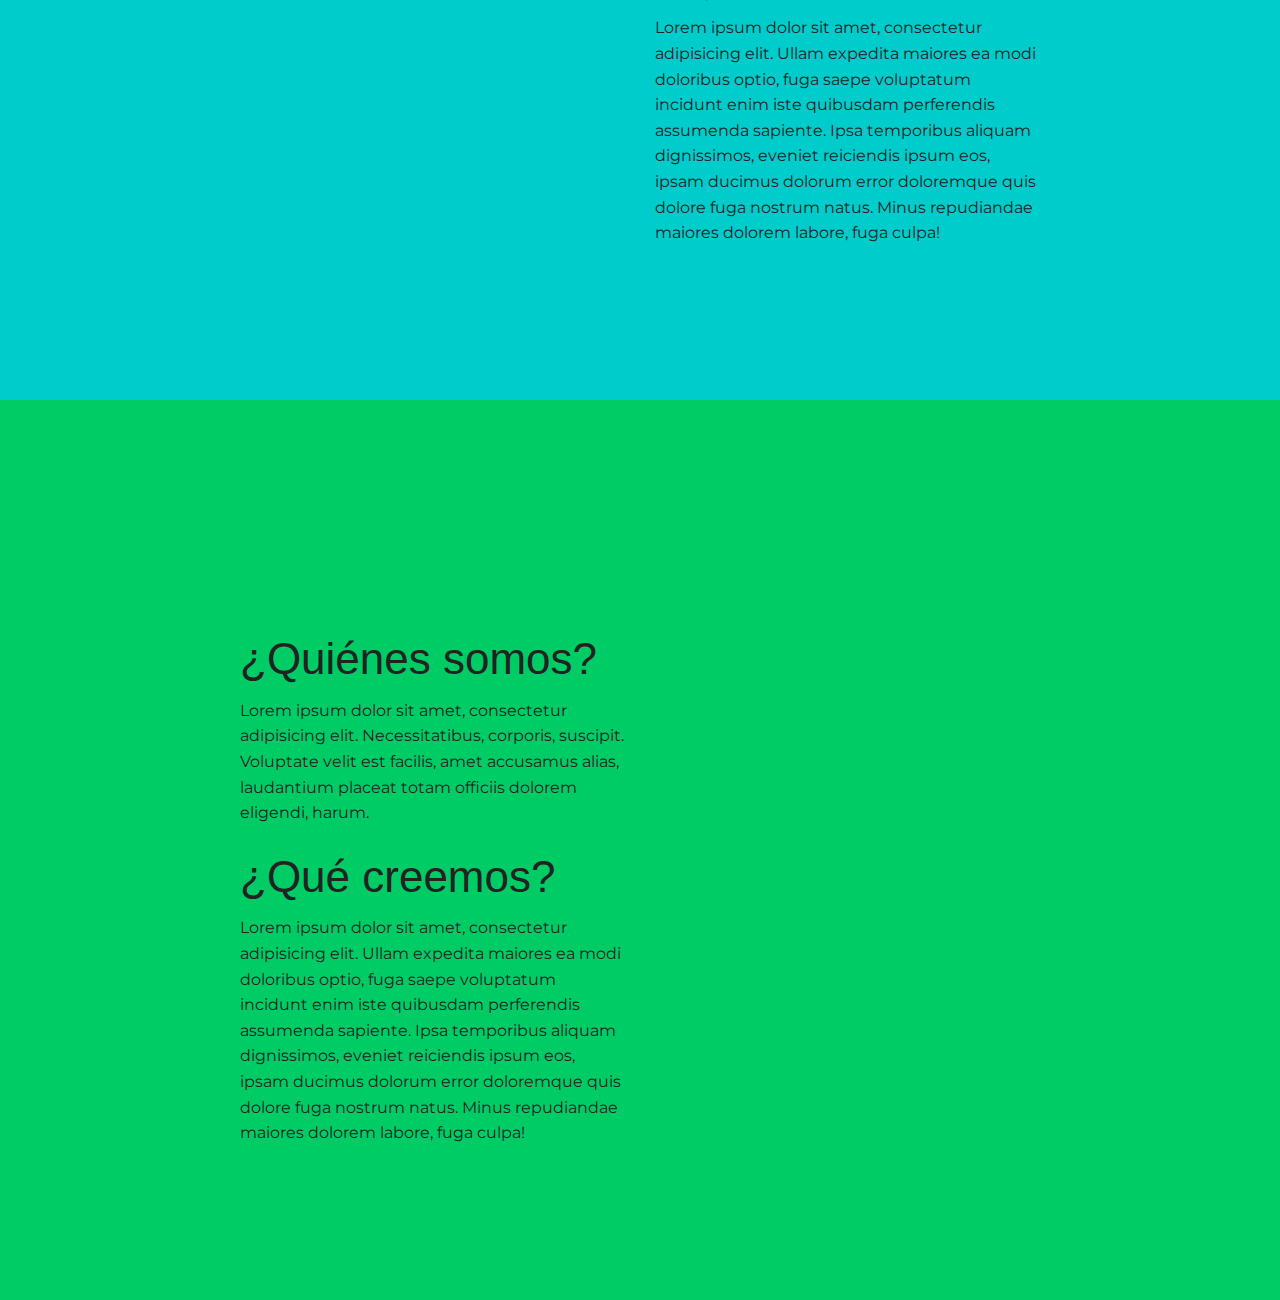
==== commit c7c6254f: "octubre 6" ====
--- a/index.html
+++ b/index.html
@@ -9,12 +9,21 @@
     <link href="css/hover.css" rel="stylesheet" media="all">
     <script src="js/vendor/modernizr.js"></script>
     <link rel="stylesheet" href="https://maxcdn.bootstrapcdn.com/font-awesome/4.4.0/css/font-awesome.min.css">
-    <link rel="stylesheet" href="styles.css" />
+    <link rel="stylesheet" href="css/flyPanels.css">
+
+    <link rel="stylesheet" href="style.css" />
  </head>
 
-<body>
-
-
+<body class="pushmenu-push">
+
+  <nav class="pushmenu pushmenu-left">
+    <a href="#main">Inicio</a>
+    <a href="#nosotros">Nosotros</a>
+    <a href="#servicios">Servicios</a>
+    <a href="#clientes">Clientes</a>
+    <a href="#comunidad">Comunidad</a>
+  </nav>
+  
 
 <!-- ******************************* HEADER ************************* -->
 
@@ -23,19 +32,22 @@
   <div class="fondo" align="center">
   </div>
 
-  <div id="top" class="small-12 columns">
+  <div id="super">
       <div id="idioma" class="small-2 large-1 columns">
-        <a href="#"><img src="menu.png" alt="" align="left"></a>
-      </div>
-
-      <div id="idioma" class="small-2 large-1 columns">
+                <section class="buttonset">
+            <div id="nav_list"></div>
+        </section>
+      </div>
+
+      <div id="idioma" class="small-2 large-1 columns" align="right">
         <a href="#">ES</a> <a href="#">EN</a>
       </div>
 
-      <div id="idioma" class="small-2 small-offset-5 large-2 large-offset-8 columns" align="right">
+      <div id="idioma" class="small-2 small-offset-5 large-2 large-offset-8 columns" align="center">
         <a href="#"><i class="fa fa-twitter-square"></i></a>
         <a href="#"><i class="fa fa-facebook-official"></i></a>
       </div>
+  
 
       <div id="logo" class="small-12">
 
@@ -61,7 +73,7 @@
 
 <div id="main">
 
-<nav>
+<nav id="main-menu">
   <div class="small-12 columns menu" id="menu">
 
           <div class="small-12 medium-3 large-3 columns text-center seccion">
@@ -81,7 +93,7 @@
           </div>
 
      </div>
-  </nav>
+</nav>
 
 </div>
  
@@ -165,6 +177,10 @@
     <div class="small-6 columns"><img src="http://placehold.it/500x500/?text=Comunidad" alt=""></div>
 
 </section>
+
+  </div><!-- End Main -->
+</div><!-- End Container -->
+
 
 <!-- ******************* RESPONSIVE TEST **************** -->
 
@@ -179,12 +195,26 @@
   </p>
   </div>
   </section> -->
-       
+
     
     <script src="js/vendor/jquery.js"></script>
     <script src="js/foundation.min.js"></script>
     <script>
       $(document).foundation();
     </script>
+    <script src="jquery.flypanels.js"></script>
+
+    <script>
+      $(document).ready(function() {
+    $menuLeft = $('.pushmenu-left');
+    $nav_list = $('#nav_list');
+    
+    $nav_list.click(function() {
+      $(this).toggleClass('active');
+      $('.pushmenu-push').toggleClass('pushmenu-push-toright');
+      $menuLeft.toggleClass('pushmenu-open');
+    });
+  });</script>
+
   </body>
 </html>
--- a/style.css
+++ b/style.css
@@ -0,0 +1,658 @@
+.pushmenu { /*this is the nav*/
+  background: #b6bac7;
+  font-family: Arial, Helvetics, sans-serif;
+  width: 240px;
+  height: 100%;
+  top: 0;
+  z-index: 1;
+  position:fixed;
+}
+
+.pushmenu h3 {
+  color: #ffffff;
+  font-size: 14px;
+  font-weight: bold;
+  padding: 15px 20px;
+  margin: 0;
+  background: #575a5f;    
+  height: 16px;
+}
+
+.pushmenu a {
+  display: block; /* drops the nav vertically*/
+  color: #ffffff;
+  font-size: 16px;
+  font-weight: bold;
+  text-decoration: none;
+  border-top: 1px solid #ffffff;
+  border-bottom: 1px solid #ffffff;
+  padding: 14px;
+}
+
+.pushmenu a:hover {
+  background:#575a5f;
+}
+
+.pushmenu a:active {
+  background: #575a5f;
+  color: #ffffff;
+}
+
+.pushmenu-left {
+  left: -240px;
+
+}
+
+.pushmenu-left.pushmenu-open {
+  left: 0;
+}
+
+.pushmenu-push {
+  overflow-x: hidden;
+  position: relative;
+  left: 0;
+}
+
+.pushmenu-push-toright {
+  left: 240px;
+}
+
+/*Transition*/
+.pushmenu, .pushmenu-push {
+  -webkit-transition: all 0.3s ease;
+  -moz-transition: all 0.3s ease;
+  transition: all 0.3s ease;  
+}
+
+#nav_list {
+  background: url(menu.svg) no-repeat left top;
+  cursor: pointer;
+  height: 27px;
+  width: 33px;
+  text-indent: -99999em;
+}
+
+nav-list.active {
+  background-position: -33px top;
+}
+
+ .buttonset {
+      height: 1vh;
+      padding: 0px 20px 20px;
+ }
+ 
+ section.content {
+   font-family: Arial, Helvetica, sans-serif;
+   padding: 10px 20px;
+ }
+
+/* ----------------------------------------------------------------------------------------------- */
+
+#main {
+  height: 100%;
+  width: 100%;
+  background: url(background2.jpg);
+  background-position: center;
+  background-size: cover;
+}
+
+#main-menu {
+  z-index: auto;
+}
+
+#super {
+  width: 100%;
+  height: 100%;
+  position: fixed;
+  z-index: 7;
+  display: inline-block;
+  vertical-align: sub;
+  padding: 0;
+  margin: 0;
+}
+
+.fondo
+{
+  background-color: #575a5f;
+  width: 100%;
+  height: 100%;
+  position: fixed;
+  top: 0; bottom: 0;
+  left:0; right: 0;
+/*  overflow: hidden;*/
+  opacity: 0.6;
+  -webkit-animation-delay: 7s;
+  -webkit-animation-duration: 2s;
+  -webkit-animation-iteration-count: 1;
+  -webkit-animation-fill-mode: both;
+  -webkit-animation-name: cortina;
+  animation-delay: 7s;
+  animation-duration: 2s;
+  animation-iteration-count: 1;
+  animation-fill-mode: both;
+  animation-name: cortina;
+ }
+
+/* 1 */
+
+@media only screen and (max-height: 640px) {
+  @-webkit-keyframes cortina
+{
+  0% {-webkit-transform: translate(0vh, 0vh);}
+  50% {-webkit-transform: translate(0vw, 0vh);}
+  100% {-webkit-transform: translate(0vw, -76vh);}
+  0% {transform: translate(0vh, 0vh);}
+  50% {transform: translate(0vw, 0vh);}
+  100% {transform: translate(0vw, -76vh);}
+}
+}
+
+/* 2 */
+@media only screen and (max-height: 320px) and (max-height: 650px) {
+  @-webkit-keyframes cortina
+{
+  0% {-webkit-transform: translate(0vh, 0vh);}
+  50% {-webkit-transform: translate(0vw, 0vh);}
+  100% {-webkit-transform: translate(0vw, -78vh);}
+  0% {transform: translate(0vh, 0vh);}
+  50% {transform: translate(0vw, 0vh);}
+  100% {transform: translate(0vw, -78vh);}
+}
+}
+
+/* 3 */
+@media only screen and (min-height: 651px) and (max-height: 800px) {
+  @-webkit-keyframes cortina
+{
+  0% {-webkit-transform: translate(0vh, 0vh);}
+  50% {-webkit-transform: translate(0vw, 0vh);}
+  100% {-webkit-transform: translate(0vw, -86vh);}
+  0% {transform: translate(0vh, 0vh);}
+  50% {transform: translate(0vw, 0vh);}
+  100% {transform: translate(0vw, -86vh);}
+}
+}
+
+/* 4 */
+@media only screen and (min-height: 801px) and (max-height: 950px) {
+    @-webkit-keyframes cortina
+{
+  0% {-webkit-transform: translate(0vh, 0vh);}
+  50% {-webkit-transform: translate(0vw, 0vh);}
+  100% {-webkit-transform: translate(0vw, -86vh);}
+  0% {transform: translate(0vh, 0vh);}
+  50% {transform: translate(0vw, 0vh);}
+  100% {transform: translate(0vw, -86vh);}
+}
+}
+
+/* 5 */
+@media only screen and (min-height: 951px) and (max-height: 1100px) {
+      @-webkit-keyframes cortina
+{
+  0% {-webkit-transform: translate(0vh, 0vh);}
+  50% {-webkit-transform: translate(0vw, 0vh);}
+  100% {-webkit-transform: translate(0vw, -88.5vh);}
+  0% {transform: translate(0vh, 0vh);}
+  50% {transform: translate(0vw, 0vh);}
+  100% {transform: translate(0vw, -88.5vh);}
+}
+}
+
+/* 6 */
+@media only screen and (min-height: 1101px) and (max-height: 1350px) {
+      @-webkit-keyframes cortina
+{
+  0% {-webkit-transform: translate(0vh, 0vh);}
+  50% {-webkit-transform: translate(0vw, 0vh);}
+  100% {-webkit-transform: translate(0vw, -90.5vh);}
+  0% {transform: translate(0vh, 0vh);}
+  50% {transform: translate(0vw, 0vh);}
+  100% {transform: translate(0vw, -90.5vh);}
+}
+}
+
+/* 7 */
+@media only screen and (min-height: 1351px) and (max-height: 1500px) {
+      @-webkit-keyframes cortina
+{
+  0% {-webkit-transform: translate(0vh, 0vh);}
+  50% {-webkit-transform: translate(0vw, 0vh);}
+  100% {-webkit-transform: translate(0vw, -92.5vh);}
+  0% {transform: translate(0vh, 0vh);}
+  50% {transform: translate(0vw, 0vh);}
+  100% {transform: translate(0vw, -92.5vh);}
+}
+}
+
+/* 8 */
+@media only screen and (min-height: 1501px) {
+      @-webkit-keyframes cortina
+{
+  0% {-webkit-transform: translate(0vh, 0vh);}
+  50% {-webkit-transform: translate(0vw, 0vh);}
+  100% {-webkit-transform: translate(0vw, -92.5vh);}
+  0% {transform: translate(0vh, 0vh);}
+  50% {transform: translate(0vw, 0vh);}
+  100% {transform: translate(0vw, -92.5vh);}
+}
+}
+
+body {
+    font-family: 'Montserrat', sans-serif !important;
+}
+
+/*div {
+  border: 1px solid green !important;
+}*/
+
+#idioma {
+  display: inline-block;
+  vertical-align: sub;
+  padding: 0;
+  margin: 0;
+}
+
+#idioma a {
+  vertical-align: sub;
+}
+
+/* small */
+@media only screen and (max-width: 40em) and (orientation: portrait) {
+  #idioma {
+    height: 6vh;
+    font-size: .7em;
+  }
+  #logo {
+    top: 6vh; bottom: 0;
+    left:0; right: 0;
+  }
+}
+
+@media only screen and (max-width: 40em) and (orientation: landscape) {
+  #idioma {
+    height: 11vh;
+    font-size: .6em;
+  }
+  #logo {
+    top: 11vh; bottom: 0;
+    left:0; right: 0;
+  }
+}
+
+/* medium */
+@media only screen and (min-width: 40.063em) and (max-width: 64em) {
+  #idioma {
+    height: 7vh;
+    font-size: .8em;
+  }
+  #logo {
+    top: 6vh; bottom: 0;
+    left:0; right: 0;
+  }
+
+ }
+
+/* large */
+ @media only screen and (min-width: 64.063em) and (max-width: 90em) {
+  #idioma {
+    height: 3vh;
+    font-size: 1em;
+  }
+  #logo {
+    top: 4vh; bottom: 0;
+    left:0; right: 0;
+  }
+ }
+
+/* xlarge */
+@media only screen and (min-width: 90.063em) {
+    #idioma {
+    height: 3vh;
+    font-size: 1.5em;
+
+  }
+  #logo {
+    top: 4vh; bottom: 0;
+    left:0; right: 0;
+  }
+}
+
+#logo
+{ width: 100%;
+  height: 80%;
+  position: absolute;
+}
+
+.logoimg {
+  padding: 0;
+  margin: 0;
+}
+
+/* ANIMACIONES */
+
+/* ------- Logo small screen -------*/
+
+/* ------- Logo small screen portrait -------*/
+
+@media screen and (max-width: 40em) and (orientation: portrait) {
+  #completo
+  { 
+  -webkit-animation-duration: 4s;
+  -webkit-animation-iteration-count: 1;
+  -webkit-animation-fill-mode: both;
+  -webkit-animation-name: completo;
+ }
+
+  @-webkit-keyframes completo
+{
+  0% {-webkit-transform: translate(0vw,31vh) scale(0); opacity: 0%;}
+  50% {-webkit-transform: translate(0vw,31vh) scale(1); opacity: 100%;}
+  100% {-webkit-transform: translate(0vw,1vh) scale(.7); opacity: 100%;}
+}
+}
+
+/* ------- Logo small screen landscape -------*/
+
+@media screen and (max-width: 40em) and (orientation: landscape) {
+  #completo
+  { 
+  -webkit-animation-duration: 4s;
+  -webkit-animation-iteration-count: 1;
+  -webkit-animation-fill-mode: both;
+  -webkit-animation-name: completo;
+ }
+
+  @-webkit-keyframes completo
+{
+  0% {-webkit-transform: translate(0vw,10vh) scale(0); opacity: 0%;}
+  50% {-webkit-transform: translate(0vw,31vh) scale(1); opacity: 100%;}
+  100% {-webkit-transform: translate(0vw,-6vh) scale(.35); opacity: 100%;}
+}
+}
+
+/* ------- Logo large & medium screens ------- */
+
+#brujula
+{ 
+  -webkit-animation-duration: 5.8s;
+  -webkit-animation-iteration-count: 1;
+  -webkit-animation-fill-mode: both;
+  -webkit-animation-name: first;
+
+ }
+
+/* ------- Brujula medium screen landscape ------- */
+
+@media only screen and (min-width: 40.063em) and (max-width: 50em) and (orientation: landscape) { 
+  @-webkit-keyframes first 
+{
+  0% {-webkit-transform: translate(-17vw,41vh) scale(0) rotate(580deg); opacity: 0%;}
+  50% {-webkit-transform: translate(-17vw,41vh) scale(1) rotate(0deg); opacity: 100%;}
+  65%, 75%, 85%, 90% {-webkit-transform: translate(1vw,41vh) scale(1); opacity: 100%;}
+  100% {-webkit-transform: translate(-16vw,1vh) scale(.5); opacity: 100%;}
+}
+  }
+
+/* ------- Brujula medium screen landscape iPhone6 ------- */
+
+@media only screen and (min-width: 50.063em) and (max-width: 64em) and (orientation: landscape) { 
+  @-webkit-keyframes first 
+{
+  0% {-webkit-transform: translate(-17vw,41vh) scale(0) rotate(580deg); opacity: 0%;}
+  50% {-webkit-transform: translate(-17vw,41vh) scale(1) rotate(0deg); opacity: 100%;}
+  65%, 75%, 85%, 90% {-webkit-transform: translate(1vw,41vh) scale(1); opacity: 100%;}
+  100% {-webkit-transform: translate(-12.5vw,1vh) scale(.5); opacity: 100%;}
+}
+  }
+
+/* ------- Brujula medium screen portrait ------- */
+
+@media only screen and (min-width: 40.063em) and (max-width: 64em) and (orientation: portrait) { 
+  @-webkit-keyframes first 
+{
+  0% {-webkit-transform: translate(-15.5vw,41vh) scale(0) rotate(580deg); opacity: 0%;}
+  50% {-webkit-transform: translate(-15.5vw,41vh) scale(1) rotate(0deg); opacity: 100%;}
+  65%, 75%, 85%, 90% {-webkit-transform: translate(1vw,41vh) scale(1); opacity: 100%;}
+  100% {-webkit-transform: translate(-16.5vw,1vh) scale(.5); opacity: 100%;}
+}
+  }
+
+/* ------- Brujula large screen mobile ------- */
+
+@media only screen and (min-width: 64.063em) and (max-width: 90em) { 
+  @-webkit-keyframes first 
+{
+  0% {-webkit-transform: translate(-17vw,41vh) scale(0) rotate(580deg); opacity: 0%;}
+  50% {-webkit-transform: translate(-17vw,41vh) scale(1) rotate(0deg); opacity: 100%;}
+  65%, 75%, 85%, 90% {-webkit-transform: translate(1vw,41vh) scale(1); opacity: 100%;}
+  100% {-webkit-transform: translate(-9vw,-4vh) scale(.5); opacity: 100%;}
+}
+  }
+
+/* ------- Brujula xx-large screen ------- */
+
+@media only screen and (min-width: 90.063em) { 
+  @-webkit-keyframes first 
+{
+  0% {-webkit-transform: translate(-17vw,41vh) scale(0) rotate(580deg); opacity: 0%;}
+  50% {-webkit-transform: translate(-17vw,41vh) scale(1) rotate(0deg); opacity: 100%;}
+  65%, 75%, 85%, 90% {-webkit-transform: translate(1vw,41vh) scale(1); opacity: 100%;}
+  100% {-webkit-transform: translate(-7vw,-4vh) scale(.5); opacity: 100%;}
+}
+  }
+
+
+#publika
+{ 
+  -webkit-animation-delay: 2s;
+  -webkit-animation-duration: 3.8s;
+  -webkit-animation-iteration-count: 1;
+  -webkit-animation-fill-mode: both;
+  -webkit-animation-name: second;
+ }
+
+/* ------- Publika medium screen ------- */
+
+@media only screen and (min-width: 40.063em) and (max-width: 64em) {
+  @-webkit-keyframes second
+{
+  0% {-webkit-transform: translate(0vw,41vh) scale(0); opacity: 0%;}
+  50% {-webkit-transform: translate(0vw,41vh) scale(0); opacity: 0%;}
+  75%, 85% {-webkit-transform: translate(0vw,41vh) scale(1); opacity: 100%;}
+  100% {-webkit-transform: translate(0vw,1vh) scale(.5); opacity: 100%;}
+}
+  }
+
+/* ------- Publika large screen ------- */
+
+@media only screen and (min-width: 64.063em) and (max-width: 90em) {
+  @-webkit-keyframes second
+{
+  0% {-webkit-transform: translate(0vw,41vh) scale(0); opacity: 0%;}
+  50% {-webkit-transform: translate(0vw,41vh) scale(0); opacity: 0%;}
+  75%, 85% {-webkit-transform: translate(0vw,41vh) scale(1); opacity: 100%;}
+  100% {-webkit-transform: translate(0vw,-4vh) scale(.5); opacity: 100%;}
+}
+  }
+
+/* ------- Publika x-large screen ------- */
+
+@media only screen and (min-width: 90.063em) {
+  @-webkit-keyframes second
+{
+  0% {-webkit-transform: translate(0vw,41vh) scale(0); opacity: 0%;}
+  50% {-webkit-transform: translate(0vw,41vh) scale(0); opacity: 0%;}
+  75%, 85% {-webkit-transform: translate(0vw,41vh) scale(1); opacity: 100%;}
+  100% {-webkit-transform: translate(0vw,-4vh) scale(.5); opacity: 100%;}
+}
+  }
+
+/* -------------------------------------  MENU -------------------------------------------*/
+
+/* ------- Menu small screen ------- */
+
+/* ------- Menu small screen portrait ------- */
+@media only screen and (max-width: 40em) and (orientation: portrait) { 
+#menu {
+  padding: 21vh 0vh 0vh 0vh;
+  list-style-type: none;
+  font-size: 1.5em;
+  -webkit-animation-delay: 4s;
+  -webkit-animation-duration: 2s;
+  -webkit-animation-iteration-count: 1;
+  -webkit-animation-fill-mode: both;
+  -webkit-animation-name: menu;
+}
+@-webkit-keyframes menu
+{
+  0% {-webkit-transform: translate(0vw,1vh) scale(0); opacity: 0%;}
+  50% {-webkit-transform: translate(0vw,1vh) scale(1); opacity: 50%;}
+  100% {-webkit-transform: translate(0vw,1vh) scale(1); opacity: 100%;}
+}
+}
+
+/* ------- Menu small screen landscape ------- */
+
+@media only screen and (max-width: 40em) and (orientation: landscape) { 
+#menu {
+  padding: 35vh 0vh 0vh 0vh;
+  list-style-type: none;
+  font-size: 1em;
+  -webkit-animation-delay: 4s;
+  -webkit-animation-duration: 2s;
+  -webkit-animation-iteration-count: 1;
+  -webkit-animation-fill-mode: both;
+  -webkit-animation-name: menu;
+}
+@-webkit-keyframes menu
+{
+  0% {-webkit-transform: translate(0vw,1vh) scale(0); opacity: 0%;}
+  50% {-webkit-transform: translate(0vw,1vh) scale(1); opacity: 50%;}
+  100% {-webkit-transform: translate(0vw,1vh) scale(1); opacity: 100%;}
+}
+}
+
+/* ------- Menu medium screen  ------- */
+@media only screen and (min-width: 40.063em) and (max-width: 64em) { 
+#menu {
+  padding: 51vh 0vh 0vh 0vh;
+  list-style-type: none;
+  font-size: 1.5em;
+  -webkit-animation-delay: 6.5s;
+  -webkit-animation-duration: 2s;
+  -webkit-animation-iteration-count: 1;
+  -webkit-animation-fill-mode: both;
+  -webkit-animation-name: menu;
+}
+@-webkit-keyframes menu
+{
+  0% {-webkit-transform: translate(0vw,-3vh) scale(0); opacity: 0%;}
+  50% {-webkit-transform: translate(0vw,-3vh) scale(1); opacity: 50%;}
+  100% {-webkit-transform: translate(0vw,-3vh) scale(1); opacity: 100%;}
+}
+}
+
+/* ------- Menu large screen  ------- */
+@media only screen and (min-width: 64.063em) { 
+#menu {
+  list-style-type: none;
+  font-size: 1.5em;
+  -webkit-animation-delay: 6.5s;
+  -webkit-animation-duration: 2s;
+  -webkit-animation-iteration-count: 1;
+  -webkit-animation-fill-mode: both;
+  -webkit-animation-name: menu;
+}
+@-webkit-keyframes menu
+{
+  0% {-webkit-transform: translate(0vw,0vh) scale(0); opacity: 0%;}
+  50% {-webkit-transform: translate(0vw,0vh) scale(1); opacity: 50%;}
+  100% {-webkit-transform: translate(0vw,0vh) scale(1); opacity: 100%;}
+}
+}
+
+.menu {
+   padding: 40vh 0vh 0vh 0vh;
+}
+
+.seccion {
+  height: 11vh;
+  display: -webkit-box;
+  -webkit-box-pack:center;
+  -webkit-box-align:center;
+  
+}
+
+.botones {
+  border-radius: 50%;
+  background: rgba(209, 215, 223, .9)
+}
+
+.menu-item {
+/*  background-image: url(nosotros.svg);
+  background-repeat: no-repeat;
+  background-position: top;
+  background-size: contain;*/
+  height: 150px;
+  width: 150px;
+  overflow: auto;
+  display: -webkit-box;
+  -webkit-box-pack:center;
+  -webkit-box-align:center;
+}
+
+#nosotros {
+  height: 100%;
+  padding: 25vh;
+  background-color: #00ccff;
+}
+
+#servicios {
+  height: 100%;
+  padding: 20vh;
+  background-color: #006655;
+}
+
+#servicios a {
+  float: right;
+}
+
+#clientes {
+  height: 100%;
+  padding: 25vh;
+  background-color: #00cccc;
+}
+
+#comunidad {
+  height: 100%;
+  padding: 25vh;
+  background-color: #00cc66;
+}
+
+a {
+  color: #E83C2F !important;
+  text-decoration: none !important;
+}
+
+a:hover {
+    color: #E83C2F;
+}
+
+a:visited {
+    color: #E83C2F;
+}
+
+a:active {
+    color: #E83C2F;
+}
+
+#id p {
+  padding-top: 30vh;
+  font-size: 2em;
+  color: #000000;
+}
+
+.test {
+  float: right;
+}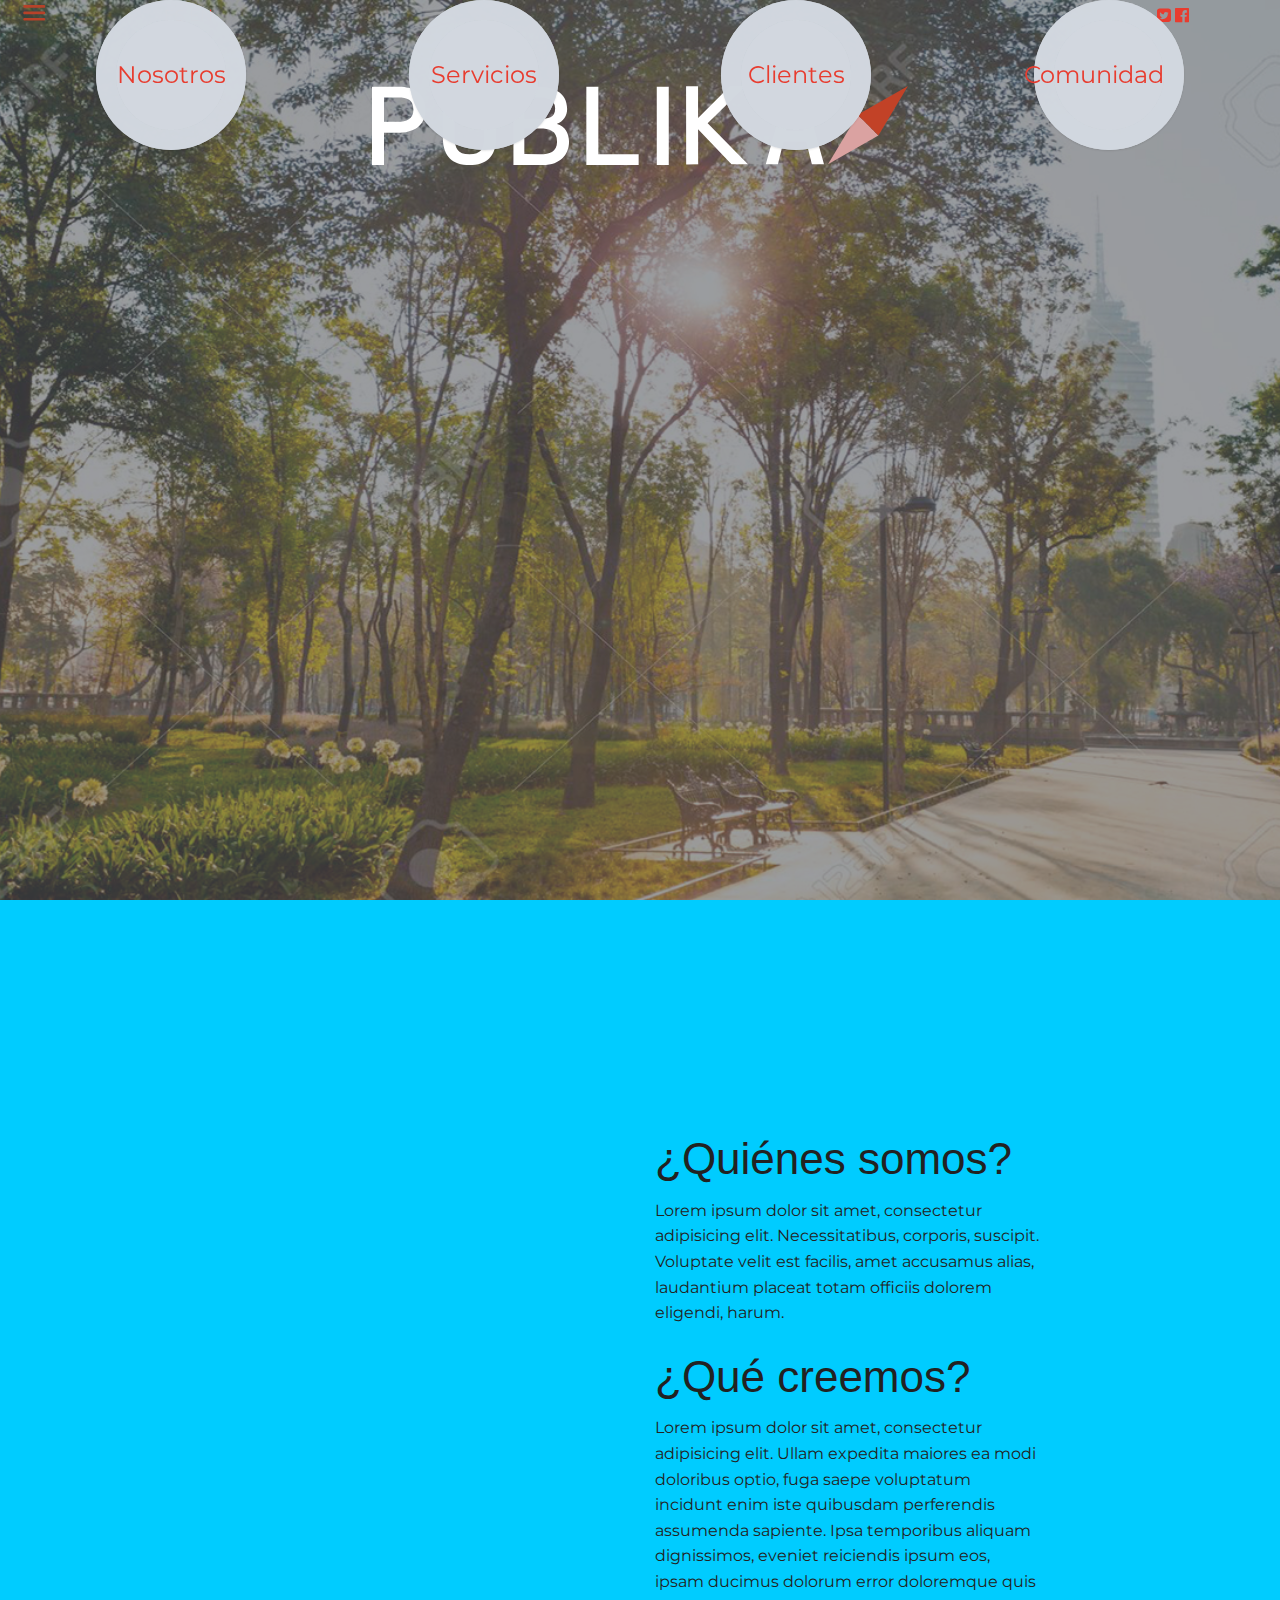
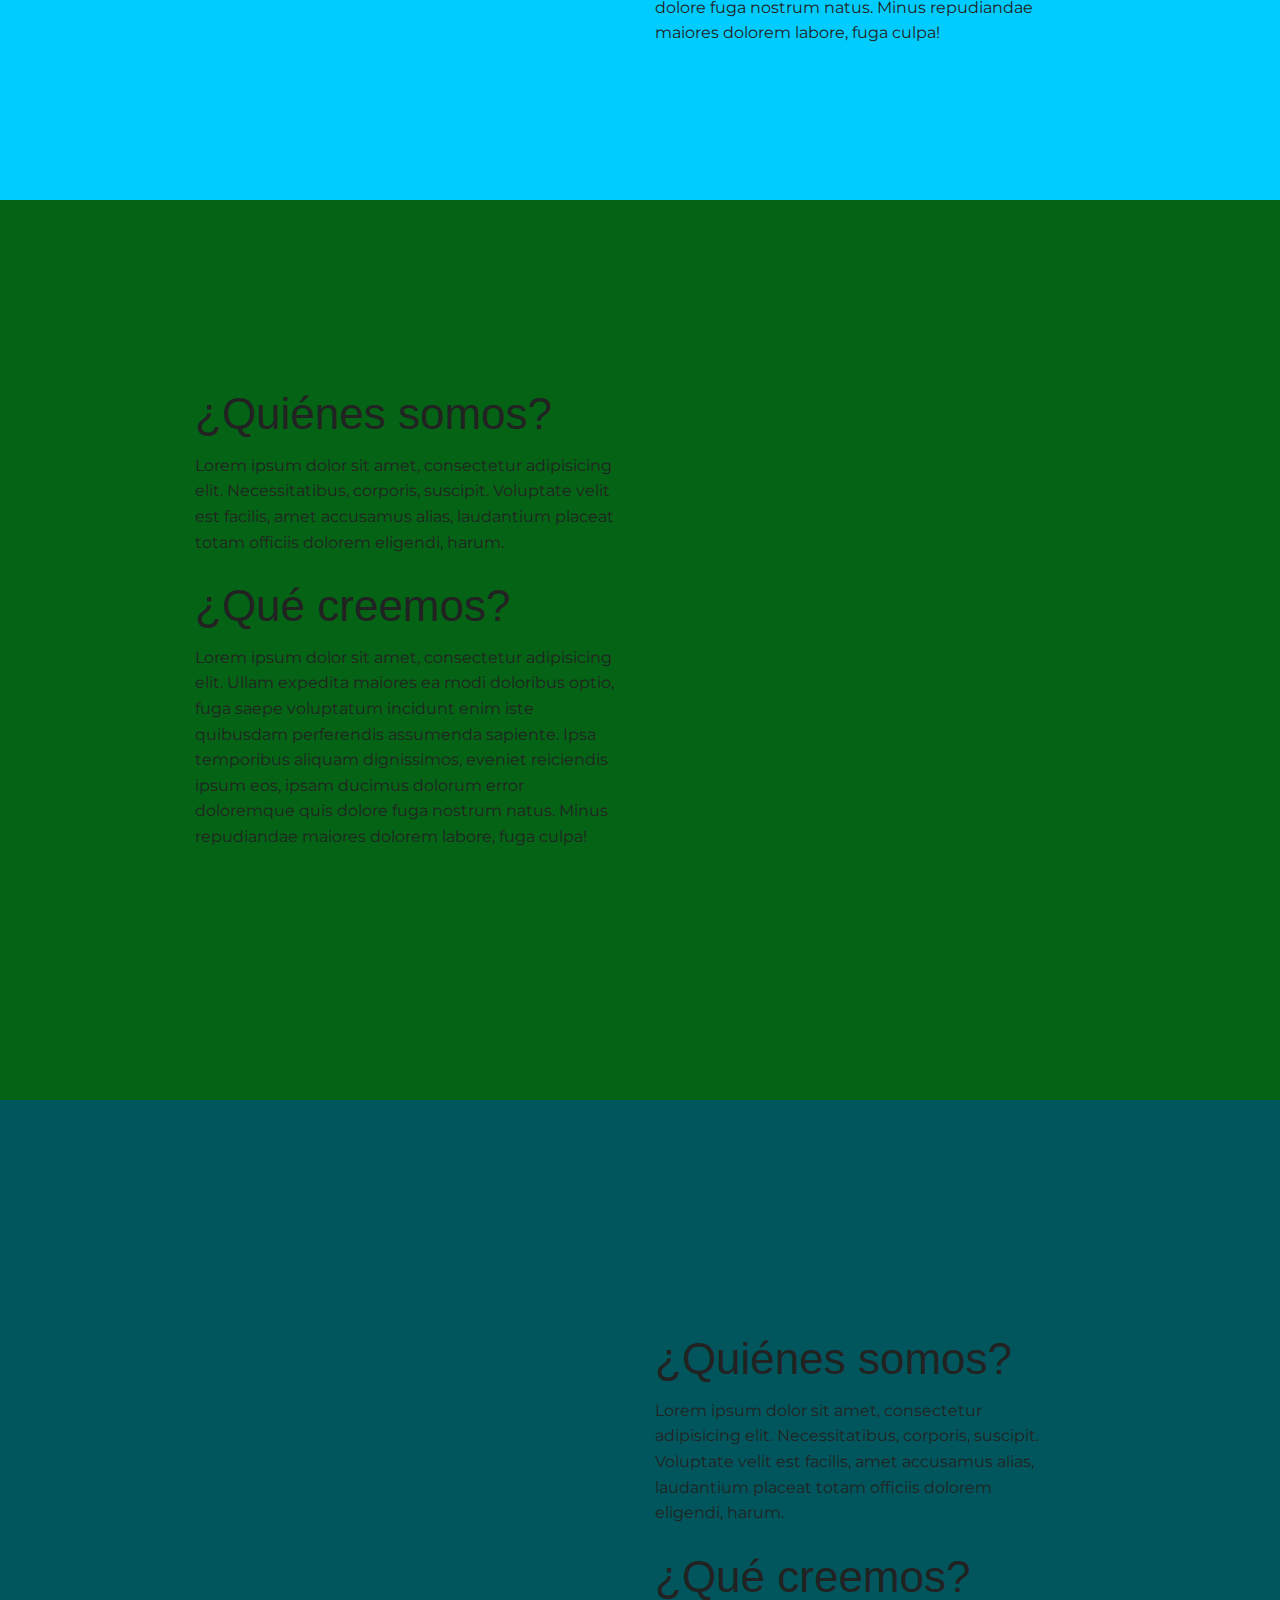
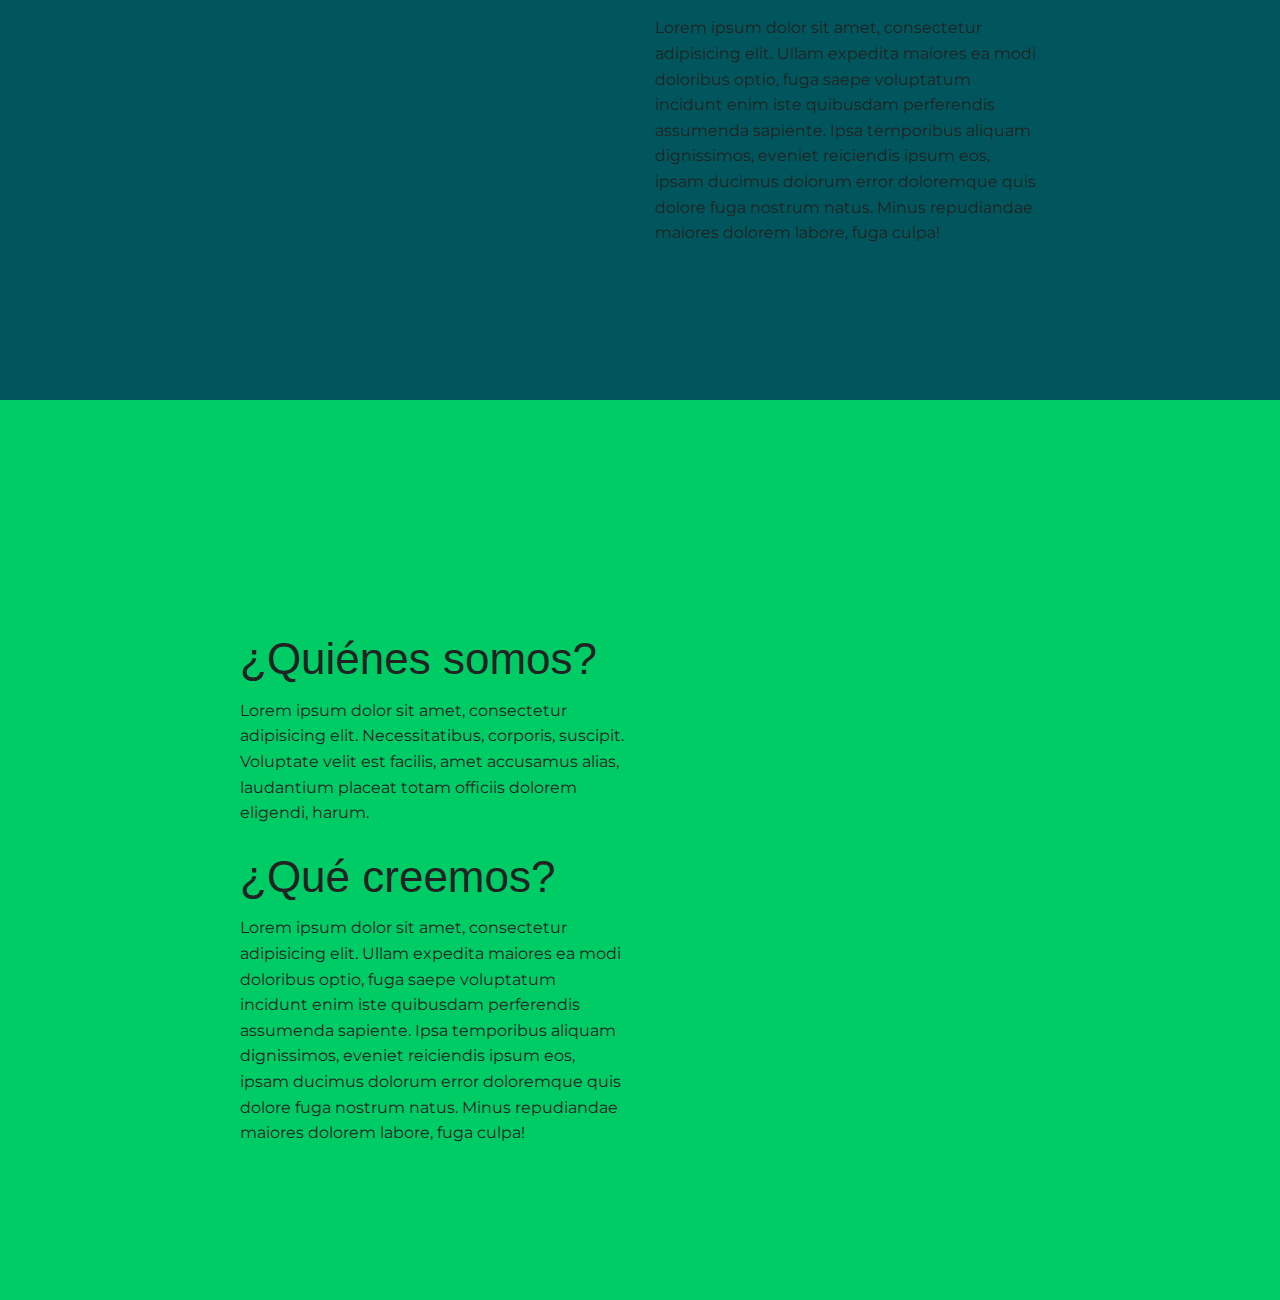
==== commit 2cceddfa: "home funcional 100%" ====
--- a/index.html
+++ b/index.html
@@ -76,23 +76,87 @@
 <nav id="main-menu">
   <div class="small-12 columns menu" id="menu">
 
-          <div class="small-12 medium-3 large-3 columns text-center seccion">
-            <div class="botones menu-item"><a href="#nosotros" class="hvr-underline-from-center">Nosotros</a></div>
-          </div>
-
-          <div class="small-12 medium-3 large-3 columns text-center seccion">
-            <div class="botones menu-item"><a href="#servicios" class="hvr-underline-from-center">Servicios</a></div>
-          </div>
-
-          <div class="small-12 medium-3 large-3 columns text-center seccion">
-            <div class="botones menu-item"><a href="#clientes" class="hvr-underline-from-center">Clientes</a></div>
-          </div>
-
-          <div class="small-12 medium-3 large-3 columns text-center seccion">
-            <div class="botones menu-item"><a href="#comunidad" class="hvr-underline-from-center">Comunidad</a></div>
-          </div>
-
-     </div>
+      <div class="small-12 medium-3 large-3 columns text-center seccion">
+        <div class="ch-grid">
+          <li>
+            <div class="ch-item ch-img-1">
+
+              <div class="ch-info-wrap">
+                <div class="ch-info">
+                  <div class="ch-info-front ch-img-1">
+                    <a href="#nosotros" class="link">Nosotros</a>
+                  </div>                  
+                  <div class="ch-info-back">
+                    <a href="#nosotros" class="link-back">Nosotros</a>
+                  <div> 
+                </div>
+              </div>
+            </div>
+          </li>
+        </div>  
+      </div>
+
+      <div class="small-12 medium-3 large-3 columns text-center seccion">
+        <div class="ch-grid">
+          <li>
+            <div class="ch-item ch-img-1">
+
+              <div class="ch-info-wrap">
+                <div class="ch-info">
+                  <div class="ch-info-front ch-img-1">
+                    <a href="#servicios" class="link">Servicios</a>
+                  </div>                  
+                  <div class="ch-info-back">
+                    <a href="#servicios" class="link-back">Servicios</a>
+                  <div> 
+                </div>
+              </div>
+            </div>
+          </li>
+        </div>  
+      </div>
+
+      <div class="small-12 medium-3 large-3 columns text-center seccion">
+        <div class="ch-grid">
+          <li>
+            <div class="ch-item ch-img-1">
+
+              <div class="ch-info-wrap">
+                <div class="ch-info">
+                  <div class="ch-info-front ch-img-1">
+                    <a href="#clientes" class="link">Clientes</a>
+                  </div>                  
+                  <div class="ch-info-back">
+                    <a href="#clientes" class="link-back">Clientes</a>
+                  <div> 
+                </div>
+              </div>
+            </div>
+          </li>
+        </div>  
+      </div>
+
+      <div class="small-12 medium-3 large-3 columns text-center seccion">
+        <div class="ch-grid">
+          <li>
+            <div class="ch-item ch-img-1">
+
+              <div class="ch-info-wrap">
+                <div class="ch-info">
+                  <div class="ch-info-front ch-img-1">
+                    <a href="#comunidad" class="linkc">Comunidad</a>
+                  </div>                  
+                  <div class="ch-info-back">
+                    <a href="#comunidad" class="linkc-back">Comunidad</a>
+                  <div> 
+                </div>
+              </div>
+            </div>
+          </li>
+        </div>  
+      </div>
+
+  </div>
 </nav>
 
 </div>
--- a/style.css
+++ b/style.css
@@ -1,30 +1,18 @@
+/* ------------------------------- PUSH MENU ------------------------------------- */
+
 .pushmenu { /*this is the nav*/
-  background: #b6bac7;
-  font-family: Arial, Helvetics, sans-serif;
-  width: 240px;
+  background: #B6BAC7;
+  width: 300px;
   height: 100%;
   top: 0;
-  z-index: 1;
+  z-index: 7;
   position:fixed;
-}
-
-.pushmenu h3 {
-  color: #ffffff;
-  font-size: 14px;
-  font-weight: bold;
-  padding: 15px 20px;
-  margin: 0;
-  background: #575a5f;    
-  height: 16px;
 }
 
 .pushmenu a {
   display: block; /* drops the nav vertically*/
-  color: #ffffff;
-  font-size: 16px;
   font-weight: bold;
   text-decoration: none;
-  border-top: 1px solid #ffffff;
   border-bottom: 1px solid #ffffff;
   padding: 14px;
 }
@@ -35,11 +23,10 @@
 
 .pushmenu a:active {
   background: #575a5f;
-  color: #ffffff;
 }
 
 .pushmenu-left {
-  left: -240px;
+  left: -300px;
 
 }
 
@@ -54,7 +41,7 @@
 }
 
 .pushmenu-push-toright {
-  left: 240px;
+  left: 300px;
 }
 
 /*Transition*/
@@ -82,7 +69,6 @@
  }
  
  section.content {
-   font-family: Arial, Helvetica, sans-serif;
    padding: 10px 20px;
  }
 
@@ -97,14 +83,15 @@
 }
 
 #main-menu {
-  z-index: auto;
+  position: relative;
+  z-index: 8;
 }
 
 #super {
   width: 100%;
   height: 100%;
   position: fixed;
-  z-index: 7;
+  z-index: 8;
   display: inline-block;
   vertical-align: sub;
   padding: 0;
@@ -117,9 +104,9 @@
   width: 100%;
   height: 100%;
   position: fixed;
+  z-index: 6;
   top: 0; bottom: 0;
   left:0; right: 0;
-/*  overflow: hidden;*/
   opacity: 0.6;
   -webkit-animation-delay: 7s;
   -webkit-animation-duration: 2s;
@@ -566,18 +553,14 @@
 }
 @-webkit-keyframes menu
 {
-  0% {-webkit-transform: translate(0vw,0vh) scale(0); opacity: 0%;}
-  50% {-webkit-transform: translate(0vw,0vh) scale(1); opacity: 50%;}
-  100% {-webkit-transform: translate(0vw,0vh) scale(1); opacity: 100%;}
-}
-}
-
-.menu {
-   padding: 40vh 0vh 0vh 0vh;
+  0% {-webkit-transform: translate(0vw,50vh) scale(0); opacity: 0%;}
+  50% {-webkit-transform: translate(0vw,50vh) scale(1); opacity: 50%;}
+  100% {-webkit-transform: translate(0vw,50vh) scale(1); opacity: 100%;}
+}
 }
 
 .seccion {
-  height: 11vh;
+  height: 100%;
   display: -webkit-box;
   -webkit-box-pack:center;
   -webkit-box-align:center;
@@ -590,44 +573,57 @@
 }
 
 .menu-item {
-/*  background-image: url(nosotros.svg);
-  background-repeat: no-repeat;
-  background-position: top;
-  background-size: contain;*/
-  height: 150px;
-  width: 150px;
+  height: 100%;
   overflow: auto;
+  color: #E83C2F;
   display: -webkit-box;
   -webkit-box-pack:center;
   -webkit-box-align:center;
 }
 
-#nosotros {
-  height: 100%;
-  padding: 25vh;
-  background-color: #00ccff;
-}
-
-#servicios {
-  height: 100%;
-  padding: 20vh;
-  background-color: #006655;
-}
-
-#servicios a {
-  float: right;
-}
-
-#clientes {
-  height: 100%;
-  padding: 25vh;
-  background-color: #00cccc;
-}
-
-#comunidad {
-  height: 100%;
-  padding: 25vh;
-  background-color: #00cc66;
+.menu-item-back {
+  height: 100%;
+  overflow: auto;
+  color: #FFFFFF;
+  display: -webkit-box;
+  -webkit-box-pack:center;
+  -webkit-box-align:center;
+}
+
+.link {
+  height: 100%;
+  width: 100%;
+  display: -webkit-box;
+  -webkit-box-pack:center;
+  -webkit-box-align:center;
+}
+
+.link-back {
+  color: #575A5F !important;
+  height: 100%;
+  width: 100%;
+  display: -webkit-box;
+  -webkit-box-pack:center;
+  -webkit-box-align:center;
+}
+
+.linkc {
+  height: 100%;
+  width: 100%;
+  margin-left: -15px;
+  display: -webkit-box;
+  -webkit-box-pack:center;
+  -webkit-box-align:center;
+}
+
+.linkc-back {
+  color: #575A5F !important;
+  height: 100%;
+  width: 100%;
+  margin-left: -15px;
+  display: -webkit-box;
+  -webkit-box-pack:center;
+  -webkit-box-align:center;
 }
 
 a {
@@ -655,4 +651,191 @@
 
 .test {
   float: right;
+}
+
+/* ------------------- ANIMACION BOTONES ---------------------------*/
+
+.ch-grid li {
+  width: 150px;
+  height: 150px;
+  display: inline-block;
+  margin: 0;
+}
+
+
+.ch-item {
+  width: 100%;
+  height: 100%;
+  border-radius: 50%;
+  position: relative;
+  box-shadow: 0 1px 2px rgba(0,0,0,0.1);
+  cursor: default;
+  display: -webkit-box;
+  -webkit-box-pack:center;
+  -webkit-box-align:center;
+}
+
+.ch-info-wrap{
+  position: absolute;
+  width: 110px;
+  height: 110px;
+  border-radius: 50%;
+
+  -webkit-perspective: 800px;
+  -moz-perspective: 800px;
+  -o-perspective: 800px;
+  -ms-perspective: 800px;
+  perspective: 800px;
+
+  -webkit-transition: all 0.4s ease-in-out;
+  -moz-transition: all 0.4s ease-in-out;
+  -o-transition: all 0.4s ease-in-out;
+  -ms-transition: all 0.4s ease-in-out;
+  transition: all 0.4s ease-in-out;
+
+  top: 20px;
+  left: 20px;
+  background: rgba(209, 215, 223, .9);
+  box-shadow: 
+    0 0 0 20px rgba(209, 215, 223, .9), 
+    inset 0 0 3px rgba(209, 215, 223, .9);
+
+}
+
+.ch-info{
+  position: absolute;
+  width: 110px;
+  height: 110px;
+  border-radius: 50%;
+
+  -webkit-transition: all 0.4s ease-in-out;
+  -moz-transition: all 0.4s ease-in-out;
+  -o-transition: all 0.4s ease-in-out;
+  -ms-transition: all 0.4s ease-in-out;
+  transition: all 0.4s ease-in-out;
+    
+  -webkit-transform-style: preserve-3d;
+  -moz-transform-style: preserve-3d;
+  -o-transform-style: preserve-3d;
+  -ms-transform-style: preserve-3d;
+  transform-style: preserve-3d;
+
+}
+
+.ch-info > div {
+  display: block;
+  position: absolute;
+  width: 100%;
+  height: 100%;
+  border-radius: 50%;
+  background-position: center center;
+
+  -webkit-backface-visibility: hidden;
+  -moz-backface-visibility: hidden;
+  -o-backface-visibility: hidden;
+  -ms-backface-visibility: hidden;
+  backface-visibility: hidden;
+}
+
+.ch-info .ch-info-back {
+  -webkit-transform: rotate3d(0,1,0,180deg);
+  -moz-transform: rotate3d(0,1,0,180deg);
+  -o-transform: rotate3d(0,1,0,180deg);
+  -ms-transform: rotate3d(0,1,0,180deg);
+  transform: rotate3d(0,1,0,180deg);
+  
+  background: #8F909A;
+}
+
+.ch-img-1 { 
+  background-color: rgba(209, 215, 223, .9);
+}
+
+.ch-img-2 { 
+  background-color: rgba(209, 215, 223, .9);
+}
+
+.ch-img-3 { 
+  background-color: rgba(209, 215, 223, .9);
+}
+
+.ch-info h3 {
+  color: #E83C2F;
+/*  letter-spacing: 2px;
+  font-size: 1.5em;*/
+  margin: 0 15px;
+  padding: 40px 0 0 0;
+  height: 90px;
+  display: -webkit-box;
+    -webkit-box-pack:center;
+    -webkit-box-align:center;
+}
+
+.ch-info p {
+  color: #E83C2F;
+  padding: 10px 5px;
+  margin: 0 30px;
+/*  font-size: 1.5em*/;
+  border-top: 1px solid rgba(209, 215, 223, .9);
+}
+
+.ch-info p a {
+  display: block;
+  color: #fff;
+  color: rgba(209, 215, 223, .9);
+  font-style: normal;
+  font-weight: 700;
+  text-transform: uppercase;
+  font-size: 9px;
+  letter-spacing: 1px;
+  padding-top: 4px;
+}
+
+.ch-info p a:hover {
+  color: #fff222;
+  color: rgba(209, 215, 223, .9));
+}
+
+.ch-item:hover .ch-info-wrap {
+  box-shadow: 
+    0 0 0 0 rgba(255,255,255,0.8), 
+    inset 0 0 3px rgba(209, 215, 223, .9);
+}
+
+.ch-item:hover .ch-info {
+  -webkit-transform: rotate3d(0,1,0,-180deg);
+  -moz-transform: rotate3d(0,1,0,-180deg);
+  -o-transform: rotate3d(0,1,0,-180deg);
+  -ms-transform: rotate3d(0,1,0,-180deg);
+  transform: rotate3d(0,1,0,-180deg);
+}
+
+/* ------------------------------ CONTENIDO ----------------------------- */
+
+#nosotros {
+  height: 100%;
+  padding: 25vh;
+  background-color: #00ccff;
+}
+
+#servicios {
+  height: 100%;
+  padding: 20vh;
+  background-color: #046315;
+}
+
+#servicios a {
+  float: right;
+}
+
+#clientes {
+  height: 100%;
+  padding: 25vh;
+  background-color: #00565c;
+}
+
+#comunidad {
+  height: 100%;
+  padding: 25vh;
+  background-color: #00cc66;
 }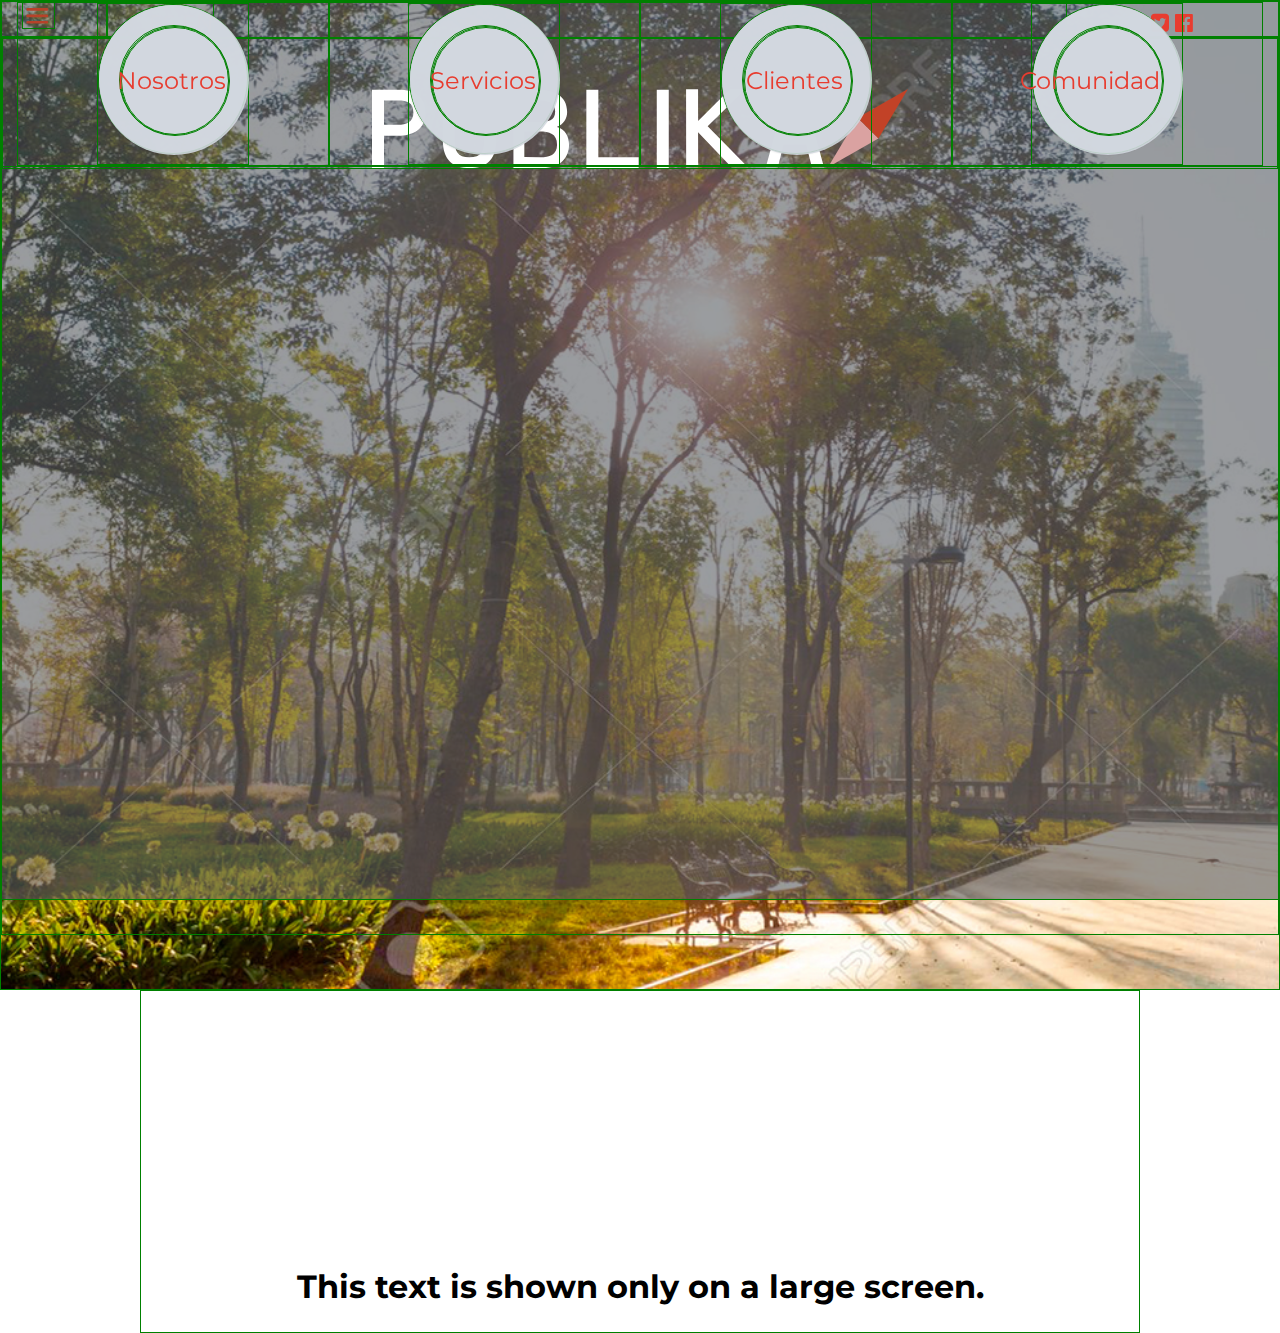
==== commit d0256978: "segunda version" ====
--- a/index.html
+++ b/index.html
@@ -14,6 +14,8 @@
     <link rel="stylesheet" href="style.css" />
  </head>
 
+ <!-- *********************** PUSH MENU ********************** -->
+
 <body class="pushmenu-push">
 
   <nav class="pushmenu pushmenu-left">
@@ -69,9 +71,9 @@
 
 </header>
 
-<!-- ******************************* MAIN ************************* -->
-
-<div id="main">
+<!-- ******************************* MAIN PORTRAIT ************************* -->
+
+<div id="main" class="show-for-portrait">
 
 <nav id="main-menu">
   <div class="small-12 columns menu" id="menu">
@@ -160,9 +162,101 @@
 </nav>
 
 </div>
+
+<!-- ******************************* MAIN LANDSCAPE ************************* -->
+
+<div id="main" class="show-for-landscape">
+
+<nav id="main-menu">
+  <div class="small-12 columns menu" id="menu">
+
+      <div class="small-3 columns text-center seccion">
+        <div class="ch-grid">
+          <li>
+            <div class="ch-item ch-img-1">
+
+              <div class="ch-info-wrap">
+                <div class="ch-info">
+                  <div class="ch-info-front ch-img-1">
+                    <a href="#nosotros" class="link">Nosotros</a>
+                  </div>                  
+                  <div class="ch-info-back">
+                    <a href="#nosotros" class="link-back">Nosotros</a>
+                  <div> 
+                </div>
+              </div>
+            </div>
+          </li>
+        </div>  
+      </div>
+
+      <div class="small-3 columns text-center seccion">
+        <div class="ch-grid">
+          <li>
+            <div class="ch-item ch-img-1">
+
+              <div class="ch-info-wrap">
+                <div class="ch-info">
+                  <div class="ch-info-front ch-img-1">
+                    <a href="#servicios" class="link">Servicios</a>
+                  </div>                  
+                  <div class="ch-info-back">
+                    <a href="#servicios" class="link-back">Servicios</a>
+                  <div> 
+                </div>
+              </div>
+            </div>
+          </li>
+        </div>  
+      </div>
+
+      <div class="small-3 columns text-center seccion">
+        <div class="ch-grid">
+          <li>
+            <div class="ch-item ch-img-1">
+
+              <div class="ch-info-wrap">
+                <div class="ch-info">
+                  <div class="ch-info-front ch-img-1">
+                    <a href="#clientes" class="link">Clientes</a>
+                  </div>                  
+                  <div class="ch-info-back">
+                    <a href="#clientes" class="link-back">Clientes</a>
+                  <div> 
+                </div>
+              </div>
+            </div>
+          </li>
+        </div>  
+      </div>
+
+      <div class="small-3 columns text-center seccion">
+        <div class="ch-grid">
+          <li>
+            <div class="ch-item ch-img-1">
+
+              <div class="ch-info-wrap">
+                <div class="ch-info">
+                  <div class="ch-info-front ch-img-1">
+                    <a href="#comunidad" class="linkc">Comunidad</a>
+                  </div>                  
+                  <div class="ch-info-back">
+                    <a href="#comunidad" class="linkc-back">Comunidad</a>
+                  <div> 
+                </div>
+              </div>
+            </div>
+          </li>
+        </div>  
+      </div>
+
+  </div>
+</nav>
+
+</div>
  
 
-<!-- ******************************* NOSOTROS ************************* -->
+<!-- ******************************* NOSOTROS ************************* 
 
 <section class="small-12 columns" id="nosotros">
 
@@ -180,9 +274,9 @@
       </div>
     </div>
 
-</section>
-
-<!-- ******************************* SERVICIOS ************************* -->
+</section>-->
+
+<!-- ******************************* SERVICIOS ************************* 
 
 <section class="small-12 columns" id="servicios">
 
@@ -200,9 +294,9 @@
 
     <div class="small-6 columns"><img src="http://placehold.it/500x500/?text=Servicios" alt=""></div>
 
-</section>
-
-<!-- ******************************* CLIENTES ************************* -->
+</section>-->
+
+<!-- ******************************* CLIENTES ************************* 
 
 <section class="small-12 columns" id="clientes">
 
@@ -220,9 +314,9 @@
       </div>
     </div>
 
-</section>
-
-<!-- ******************************* COMUNIDAD ************************* -->
+</section>-->
+
+<!-- ******************************* COMUNIDAD ************************* 
 
 <section class="small-12 columns" id="comunidad">
 
@@ -240,7 +334,7 @@
 
     <div class="small-6 columns"><img src="http://placehold.it/500x500/?text=Comunidad" alt=""></div>
 
-</section>
+</section>-->
 
   </div><!-- End Main -->
 </div><!-- End Container -->
@@ -248,7 +342,7 @@
 
 <!-- ******************* RESPONSIVE TEST **************** -->
 
-<!--   <section>
+<section>
   <div id="id" class="row text-center">
    <p>
     <strong class="show-for-small-only">This text is shown only on a small screen.</strong>
@@ -258,7 +352,7 @@
     <strong class="show-for-xxlarge-up">This text is shown on xxlarge screens and up.</strong>
   </p>
   </div>
-  </section> -->
+</section>
 
     
     <script src="js/vendor/jquery.js"></script>
--- a/style.css
+++ b/style.css
@@ -2,7 +2,7 @@
 
 .pushmenu { /*this is the nav*/
   background: #B6BAC7;
-  width: 300px;
+  width: 240px;
   height: 100%;
   top: 0;
   z-index: 7;
@@ -26,7 +26,7 @@
 }
 
 .pushmenu-left {
-  left: -300px;
+  left: -240px;
 
 }
 
@@ -41,7 +41,7 @@
 }
 
 .pushmenu-push-toright {
-  left: 300px;
+  left: 240px;
 }
 
 /*Transition*/
@@ -72,20 +72,7 @@
    padding: 10px 20px;
  }
 
-/* ----------------------------------------------------------------------------------------------- */
-
-#main {
-  height: 100%;
-  width: 100%;
-  background: url(background2.jpg);
-  background-position: center;
-  background-size: cover;
-}
-
-#main-menu {
-  position: relative;
-  z-index: 8;
-}
+/* ------------------------------------ TOP ------------------------------------------ */
 
 #super {
   width: 100%;
@@ -120,17 +107,31 @@
   animation-name: cortina;
  }
 
-/* 1 */
-
-@media only screen and (max-height: 640px) {
+ /* 0 aka iphone 4 */
+
+ @media only screen and (max-height: 560px) {
   @-webkit-keyframes cortina
 {
   0% {-webkit-transform: translate(0vh, 0vh);}
   50% {-webkit-transform: translate(0vw, 0vh);}
-  100% {-webkit-transform: translate(0vw, -76vh);}
+  100% {-webkit-transform: translate(0vw, -82vh);}
   0% {transform: translate(0vh, 0vh);}
   50% {transform: translate(0vw, 0vh);}
-  100% {transform: translate(0vw, -76vh);}
+  100% {transform: translate(0vw, -82vh);}
+}
+}
+
+/* 1 */
+
+@media only screen and (min-height: 561px) and (max-height: 640px) {
+  @-webkit-keyframes cortina
+{
+  0% {-webkit-transform: translate(0vh, 0vh);}
+  50% {-webkit-transform: translate(0vw, 0vh);}
+  100% {-webkit-transform: translate(0vw, -83vh);}
+  0% {transform: translate(0vh, 0vh);}
+  50% {transform: translate(0vw, 0vh);}
+  100% {transform: translate(0vw, -83vh);}
 }
 }
 
@@ -140,16 +141,29 @@
 {
   0% {-webkit-transform: translate(0vh, 0vh);}
   50% {-webkit-transform: translate(0vw, 0vh);}
-  100% {-webkit-transform: translate(0vw, -78vh);}
+  100% {-webkit-transform: translate(0vw, -81vh);}
   0% {transform: translate(0vh, 0vh);}
   50% {transform: translate(0vw, 0vh);}
-  100% {transform: translate(0vw, -78vh);}
+  100% {transform: translate(0vw, -81vh);}
 }
 }
 
 /* 3 */
 @media only screen and (min-height: 651px) and (max-height: 800px) {
   @-webkit-keyframes cortina
+{
+  0% {-webkit-transform: translate(0vh, 0vh);}
+  50% {-webkit-transform: translate(0vw, 0vh);}
+  100% {-webkit-transform: translate(0vw, -83.5vh);}
+  0% {transform: translate(0vh, 0vh);}
+  50% {transform: translate(0vw, 0vh);}
+  100% {transform: translate(0vw, -83.5vh);}
+}
+}
+
+/* 4 */
+@media only screen and (min-height: 801px) and (max-height: 950px) {
+    @-webkit-keyframes cortina
 {
   0% {-webkit-transform: translate(0vh, 0vh);}
   50% {-webkit-transform: translate(0vw, 0vh);}
@@ -160,19 +174,6 @@
 }
 }
 
-/* 4 */
-@media only screen and (min-height: 801px) and (max-height: 950px) {
-    @-webkit-keyframes cortina
-{
-  0% {-webkit-transform: translate(0vh, 0vh);}
-  50% {-webkit-transform: translate(0vw, 0vh);}
-  100% {-webkit-transform: translate(0vw, -86vh);}
-  0% {transform: translate(0vh, 0vh);}
-  50% {transform: translate(0vw, 0vh);}
-  100% {transform: translate(0vw, -86vh);}
-}
-}
-
 /* 5 */
 @media only screen and (min-height: 951px) and (max-height: 1100px) {
       @-webkit-keyframes cortina
@@ -229,9 +230,9 @@
     font-family: 'Montserrat', sans-serif !important;
 }
 
-/*div {
+div {
   border: 1px solid green !important;
-}*/
+}
 
 #idioma {
   display: inline-block;
@@ -248,7 +249,7 @@
 @media only screen and (max-width: 40em) and (orientation: portrait) {
   #idioma {
     height: 6vh;
-    font-size: .7em;
+    font-size: .9em;
   }
   #logo {
     top: 6vh; bottom: 0;
@@ -258,11 +259,11 @@
 
 @media only screen and (max-width: 40em) and (orientation: landscape) {
   #idioma {
-    height: 11vh;
-    font-size: .6em;
+    height: 9vh;
+    font-size: .8em;
   }
   #logo {
-    top: 11vh; bottom: 0;
+    top: 9vh; bottom: 0;
     left:0; right: 0;
   }
 }
@@ -283,8 +284,8 @@
 /* large */
  @media only screen and (min-width: 64.063em) and (max-width: 90em) {
   #idioma {
-    height: 3vh;
-    font-size: 1em;
+    height: 4vh;
+    font-size: 1.3em;
   }
   #logo {
     top: 4vh; bottom: 0;
@@ -295,8 +296,8 @@
 /* xlarge */
 @media only screen and (min-width: 90.063em) {
     #idioma {
-    height: 3vh;
-    font-size: 1.5em;
+    height: 4vh;
+    font-size: 1.3em;
 
   }
   #logo {
@@ -307,7 +308,7 @@
 
 #logo
 { width: 100%;
-  height: 80%;
+  height: 100%;
   position: absolute;
 }
 
@@ -335,7 +336,7 @@
 {
   0% {-webkit-transform: translate(0vw,31vh) scale(0); opacity: 0%;}
   50% {-webkit-transform: translate(0vw,31vh) scale(1); opacity: 100%;}
-  100% {-webkit-transform: translate(0vw,1vh) scale(.7); opacity: 100%;}
+  100% {-webkit-transform: translate(0vw,-1vh) scale(.7); opacity: 100%;}
 }
 }
 
@@ -354,7 +355,7 @@
 {
   0% {-webkit-transform: translate(0vw,10vh) scale(0); opacity: 0%;}
   50% {-webkit-transform: translate(0vw,31vh) scale(1); opacity: 100%;}
-  100% {-webkit-transform: translate(0vw,-6vh) scale(.35); opacity: 100%;}
+  100% {-webkit-transform: translate(0vw,-10vh) scale(.35); opacity: 100%;}
 }
 }
 
@@ -475,12 +476,31 @@
 }
   }
 
-/* -------------------------------------  MENU -------------------------------------------*/
+/* ------------------------------------- MAIN ------------------------------------------*/
+
+#main {
+  height: 110%;
+  background: url(background2.jpg);
+  background-position: center;
+  background-size: cover;
+}
+
+/* ------------------------------------- MENU ------------------------------------------*/
+
+#main-menu {
+  width: 100%;
+  position: relative;
+  z-index: 8;
+}
+
+.menu {
+  width: 100%;
+}
 
 /* ------- Menu small screen ------- */
 
-/* ------- Menu small screen portrait ------- */
-@media only screen and (max-width: 40em) and (orientation: portrait) { 
+/* ------- Menu small screen portrait SMALL DEVICES ------- */
+@media only screen and (max-width: 25em) and (orientation: portrait) { 
 #menu {
   padding: 21vh 0vh 0vh 0vh;
   list-style-type: none;
@@ -494,18 +514,17 @@
 @-webkit-keyframes menu
 {
   0% {-webkit-transform: translate(0vw,1vh) scale(0); opacity: 0%;}
-  50% {-webkit-transform: translate(0vw,1vh) scale(1); opacity: 50%;}
-  100% {-webkit-transform: translate(0vw,1vh) scale(1); opacity: 100%;}
-}
-}
-
-/* ------- Menu small screen landscape ------- */
-
-@media only screen and (max-width: 40em) and (orientation: landscape) { 
+  50% {-webkit-transform: translate(0vw,-18vh) scale(.6); opacity: 50%;}
+  100% {-webkit-transform: translate(0vw,-18vh) scale(.6); opacity: 100%;}
+}
+}
+
+/* ------- Menu small screen portrait IPHONE 6 PLUS ------- */
+@media only screen and (min-width: 25.063em) and (max-width: 40em) and (orientation: portrait) { 
 #menu {
-  padding: 35vh 0vh 0vh 0vh;
+  padding: 21vh 0vh 0vh 0vh;
   list-style-type: none;
-  font-size: 1em;
+  font-size: 1.5em;
   -webkit-animation-delay: 4s;
   -webkit-animation-duration: 2s;
   -webkit-animation-iteration-count: 1;
@@ -515,8 +534,28 @@
 @-webkit-keyframes menu
 {
   0% {-webkit-transform: translate(0vw,1vh) scale(0); opacity: 0%;}
-  50% {-webkit-transform: translate(0vw,1vh) scale(1); opacity: 50%;}
-  100% {-webkit-transform: translate(0vw,1vh) scale(1); opacity: 100%;}
+  50% {-webkit-transform: translate(0vw,-6vh) scale(.8); opacity: 50%;}
+  100% {-webkit-transform: translate(0vw,-6vh) scale(.8); opacity: 100%;}
+}}
+
+/* ------- Menu small screen landscape iPhone 4 ------- */
+
+@media only screen and (max-width: 30em) and (orientation: landscape) { 
+#menu {
+  width: 800px;
+  list-style-type: none;
+  font-size: 1.5em;
+  -webkit-animation-delay: 4s;
+  -webkit-animation-duration: 2s;
+  -webkit-animation-iteration-count: 1;
+  -webkit-animation-fill-mode: both;
+  -webkit-animation-name: menu;
+}
+@-webkit-keyframes menu
+{
+  0% {-webkit-transform: translate(-33vw,0vh) scale(0); opacity: 0%;}
+  50% {-webkit-transform: translate(-33vw,30vh) scale(.6); opacity: 50%;}
+  100% {-webkit-transform: translate(-33vw,30vh) scale(.6); opacity: 100%;}
 }
 }
 
@@ -593,6 +632,7 @@
 .link {
   height: 100%;
   width: 100%;
+  margin-left: -3px;
   display: -webkit-box;
   -webkit-box-pack:center;
   -webkit-box-align:center;
@@ -602,6 +642,7 @@
   color: #575A5F !important;
   height: 100%;
   width: 100%;
+  margin-left: -3px;
   display: -webkit-box;
   -webkit-box-pack:center;
   -webkit-box-align:center;
@@ -610,7 +651,7 @@
 .linkc {
   height: 100%;
   width: 100%;
-  margin-left: -15px;
+  margin-left: -19px;
   display: -webkit-box;
   -webkit-box-pack:center;
   -webkit-box-align:center;
@@ -620,7 +661,7 @@
   color: #575A5F !important;
   height: 100%;
   width: 100%;
-  margin-left: -15px;
+  margin-left: -19px;
   display: -webkit-box;
   -webkit-box-pack:center;
   -webkit-box-align:center;
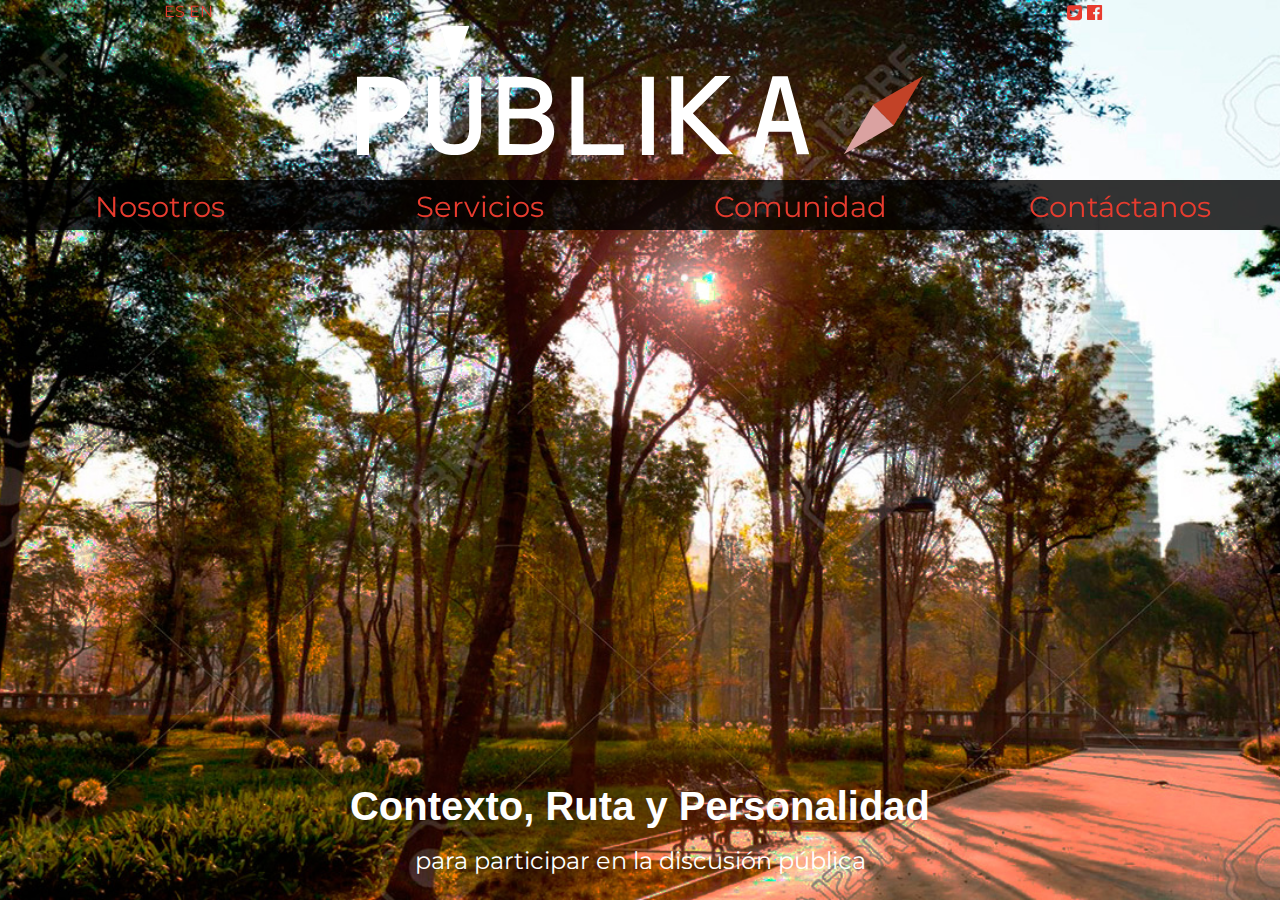
==== commit 4b0040cf: "sitio responsive completo" ====
--- a/index.html
+++ b/index.html
@@ -1,378 +1,628 @@
-<!doctype html>
-<html class="no-js" lang="en">
-  <head>
-    <meta charset="utf-8" />
-    <meta name="viewport" content="width=device-width, initial-scale=1.0" />
-    <title>PÚBLIKA</title>
-    <link rel="stylesheet" href="css/foundation.css" />
-    <link href='https://fonts.googleapis.com/css?family=Montserrat:400,700' rel='stylesheet' type='text/css'>
-    <link href="css/hover.css" rel="stylesheet" media="all">
-    <script src="js/vendor/modernizr.js"></script>
-    <link rel="stylesheet" href="https://maxcdn.bootstrapcdn.com/font-awesome/4.4.0/css/font-awesome.min.css">
-    <link rel="stylesheet" href="css/flyPanels.css">
-
-    <link rel="stylesheet" href="style.css" />
- </head>
-
- <!-- *********************** PUSH MENU ********************** -->
-
-<body class="pushmenu-push">
-
-  <nav class="pushmenu pushmenu-left">
-    <a href="#main">Inicio</a>
-    <a href="#nosotros">Nosotros</a>
-    <a href="#servicios">Servicios</a>
-    <a href="#clientes">Clientes</a>
-    <a href="#comunidad">Comunidad</a>
-  </nav>
-  
-
-<!-- ******************************* HEADER ************************* -->
-
-<header>
-
-  <div class="fondo" align="center">
-  </div>
-
-  <div id="super">
-      <div id="idioma" class="small-2 large-1 columns">
-                <section class="buttonset">
-            <div id="nav_list"></div>
-        </section>
-      </div>
-
-      <div id="idioma" class="small-2 large-1 columns" align="right">
-        <a href="#">ES</a> <a href="#">EN</a>
-      </div>
-
-      <div id="idioma" class="small-2 small-offset-5 large-2 large-offset-8 columns" align="center">
-        <a href="#"><i class="fa fa-twitter-square"></i></a>
-        <a href="#"><i class="fa fa-facebook-official"></i></a>
-      </div>
-  
-
-      <div id="logo" class="small-12">
-
-          <div class="logoimg show-for-medium-up text-center">
-            <a href="#main">
-              <img src="publika.svg" id="publika"/>
-              <img src="brujula.svg" id="brujula"/>
-            </a>
-          </div>
-
-          <div class="small-12 columns text-center show-for-small-only text-center">
-            <a href="#main">
-              <img src="completo.svg" id="completo"/>
-            </a>
-          </div>
-      </div>
-
-  </div>
-
-</header>
-
-<!-- ******************************* MAIN PORTRAIT ************************* -->
-
-<div id="main" class="show-for-portrait">
-
-<nav id="main-menu">
-  <div class="small-12 columns menu" id="menu">
-
-      <div class="small-12 medium-3 large-3 columns text-center seccion">
-        <div class="ch-grid">
-          <li>
-            <div class="ch-item ch-img-1">
-
-              <div class="ch-info-wrap">
-                <div class="ch-info">
-                  <div class="ch-info-front ch-img-1">
-                    <a href="#nosotros" class="link">Nosotros</a>
-                  </div>                  
-                  <div class="ch-info-back">
-                    <a href="#nosotros" class="link-back">Nosotros</a>
-                  <div> 
-                </div>
-              </div>
-            </div>
-          </li>
-        </div>  
-      </div>
-
-      <div class="small-12 medium-3 large-3 columns text-center seccion">
-        <div class="ch-grid">
-          <li>
-            <div class="ch-item ch-img-1">
-
-              <div class="ch-info-wrap">
-                <div class="ch-info">
-                  <div class="ch-info-front ch-img-1">
-                    <a href="#servicios" class="link">Servicios</a>
-                  </div>                  
-                  <div class="ch-info-back">
-                    <a href="#servicios" class="link-back">Servicios</a>
-                  <div> 
-                </div>
-              </div>
-            </div>
-          </li>
-        </div>  
-      </div>
-
-      <div class="small-12 medium-3 large-3 columns text-center seccion">
-        <div class="ch-grid">
-          <li>
-            <div class="ch-item ch-img-1">
-
-              <div class="ch-info-wrap">
-                <div class="ch-info">
-                  <div class="ch-info-front ch-img-1">
-                    <a href="#clientes" class="link">Clientes</a>
-                  </div>                  
-                  <div class="ch-info-back">
-                    <a href="#clientes" class="link-back">Clientes</a>
-                  <div> 
-                </div>
-              </div>
-            </div>
-          </li>
-        </div>  
-      </div>
-
-      <div class="small-12 medium-3 large-3 columns text-center seccion">
-        <div class="ch-grid">
-          <li>
-            <div class="ch-item ch-img-1">
-
-              <div class="ch-info-wrap">
-                <div class="ch-info">
-                  <div class="ch-info-front ch-img-1">
-                    <a href="#comunidad" class="linkc">Comunidad</a>
-                  </div>                  
-                  <div class="ch-info-back">
-                    <a href="#comunidad" class="linkc-back">Comunidad</a>
-                  <div> 
-                </div>
-              </div>
-            </div>
-          </li>
-        </div>  
-      </div>
-
-  </div>
-</nav>
-
-</div>
-
-<!-- ******************************* MAIN LANDSCAPE ************************* -->
-
-<div id="main" class="show-for-landscape">
-
-<nav id="main-menu">
-  <div class="small-12 columns menu" id="menu">
-
-      <div class="small-3 columns text-center seccion">
-        <div class="ch-grid">
-          <li>
-            <div class="ch-item ch-img-1">
-
-              <div class="ch-info-wrap">
-                <div class="ch-info">
-                  <div class="ch-info-front ch-img-1">
-                    <a href="#nosotros" class="link">Nosotros</a>
-                  </div>                  
-                  <div class="ch-info-back">
-                    <a href="#nosotros" class="link-back">Nosotros</a>
-                  <div> 
-                </div>
-              </div>
-            </div>
-          </li>
-        </div>  
-      </div>
-
-      <div class="small-3 columns text-center seccion">
-        <div class="ch-grid">
-          <li>
-            <div class="ch-item ch-img-1">
-
-              <div class="ch-info-wrap">
-                <div class="ch-info">
-                  <div class="ch-info-front ch-img-1">
-                    <a href="#servicios" class="link">Servicios</a>
-                  </div>                  
-                  <div class="ch-info-back">
-                    <a href="#servicios" class="link-back">Servicios</a>
-                  <div> 
-                </div>
-              </div>
-            </div>
-          </li>
-        </div>  
-      </div>
-
-      <div class="small-3 columns text-center seccion">
-        <div class="ch-grid">
-          <li>
-            <div class="ch-item ch-img-1">
-
-              <div class="ch-info-wrap">
-                <div class="ch-info">
-                  <div class="ch-info-front ch-img-1">
-                    <a href="#clientes" class="link">Clientes</a>
-                  </div>                  
-                  <div class="ch-info-back">
-                    <a href="#clientes" class="link-back">Clientes</a>
-                  <div> 
-                </div>
-              </div>
-            </div>
-          </li>
-        </div>  
-      </div>
-
-      <div class="small-3 columns text-center seccion">
-        <div class="ch-grid">
-          <li>
-            <div class="ch-item ch-img-1">
-
-              <div class="ch-info-wrap">
-                <div class="ch-info">
-                  <div class="ch-info-front ch-img-1">
-                    <a href="#comunidad" class="linkc">Comunidad</a>
-                  </div>                  
-                  <div class="ch-info-back">
-                    <a href="#comunidad" class="linkc-back">Comunidad</a>
-                  <div> 
-                </div>
-              </div>
-            </div>
-          </li>
-        </div>  
-      </div>
-
-  </div>
-</nav>
-
-</div>
- 
-
-<!-- ******************************* NOSOTROS ************************* 
-
-<section class="small-12 columns" id="nosotros">
-
-    <div class="small-6 columns"><img src="http://placehold.it/500x500/?text=Nosotros" alt=""></div>
-
-    <div class="small-6 columns">
-      <div>
-        <h1>¿Quiénes somos?</h1>
-          <p>Lorem ipsum dolor sit amet, consectetur adipisicing elit. Necessitatibus, corporis, suscipit. Voluptate velit est facilis, amet accusamus alias, laudantium placeat totam officiis dolorem eligendi, harum.</p>
-      </div>
-
-      <div>
-        <h1>¿Qué creemos?</h1>
-          <p>Lorem ipsum dolor sit amet, consectetur adipisicing elit. Ullam expedita maiores ea modi doloribus optio, fuga saepe voluptatum incidunt enim iste quibusdam perferendis assumenda sapiente. Ipsa temporibus aliquam dignissimos, eveniet reiciendis ipsum eos, ipsam ducimus dolorum error doloremque quis dolore fuga nostrum natus. Minus repudiandae maiores dolorem labore, fuga culpa!</p>      
-      </div>
-    </div>
-
-</section>-->
-
-<!-- ******************************* SERVICIOS ************************* 
-
-<section class="small-12 columns" id="servicios">
-
-    <div class="small-6 columns">
-      <div>
-        <h1>¿Quiénes somos?</h1>
-          <p>Lorem ipsum dolor sit amet, consectetur adipisicing elit. Necessitatibus, corporis, suscipit. Voluptate velit est facilis, amet accusamus alias, laudantium placeat totam officiis dolorem eligendi, harum.</p>
-      </div>
-
-      <div>
-        <h1>¿Qué creemos?</h1>
-          <p>Lorem ipsum dolor sit amet, consectetur adipisicing elit. Ullam expedita maiores ea modi doloribus optio, fuga saepe voluptatum incidunt enim iste quibusdam perferendis assumenda sapiente. Ipsa temporibus aliquam dignissimos, eveniet reiciendis ipsum eos, ipsam ducimus dolorum error doloremque quis dolore fuga nostrum natus. Minus repudiandae maiores dolorem labore, fuga culpa!</p>      
-      </div>
-    </div>
-
-    <div class="small-6 columns"><img src="http://placehold.it/500x500/?text=Servicios" alt=""></div>
-
-</section>-->
-
-<!-- ******************************* CLIENTES ************************* 
-
-<section class="small-12 columns" id="clientes">
-
-    <div class="small-6 columns"><img src="http://placehold.it/500x500/?text=Clientes" alt=""></div>
-
-    <div class="small-6 columns">
-      <div>
-        <h1>¿Quiénes somos?</h1>
-          <p>Lorem ipsum dolor sit amet, consectetur adipisicing elit. Necessitatibus, corporis, suscipit. Voluptate velit est facilis, amet accusamus alias, laudantium placeat totam officiis dolorem eligendi, harum.</p>
-      </div>
-
-      <div>
-        <h1>¿Qué creemos?</h1>
-          <p>Lorem ipsum dolor sit amet, consectetur adipisicing elit. Ullam expedita maiores ea modi doloribus optio, fuga saepe voluptatum incidunt enim iste quibusdam perferendis assumenda sapiente. Ipsa temporibus aliquam dignissimos, eveniet reiciendis ipsum eos, ipsam ducimus dolorum error doloremque quis dolore fuga nostrum natus. Minus repudiandae maiores dolorem labore, fuga culpa!</p>      
-      </div>
-    </div>
-
-</section>-->
-
-<!-- ******************************* COMUNIDAD ************************* 
-
-<section class="small-12 columns" id="comunidad">
-
-    <div class="small-6 columns">
-      <div>
-        <h1>¿Quiénes somos?</h1>
-          <p>Lorem ipsum dolor sit amet, consectetur adipisicing elit. Necessitatibus, corporis, suscipit. Voluptate velit est facilis, amet accusamus alias, laudantium placeat totam officiis dolorem eligendi, harum.</p>
-      </div>
-
-      <div>
-        <h1>¿Qué creemos?</h1>
-          <p>Lorem ipsum dolor sit amet, consectetur adipisicing elit. Ullam expedita maiores ea modi doloribus optio, fuga saepe voluptatum incidunt enim iste quibusdam perferendis assumenda sapiente. Ipsa temporibus aliquam dignissimos, eveniet reiciendis ipsum eos, ipsam ducimus dolorum error doloremque quis dolore fuga nostrum natus. Minus repudiandae maiores dolorem labore, fuga culpa!</p>      
-      </div>
-    </div>
-
-    <div class="small-6 columns"><img src="http://placehold.it/500x500/?text=Comunidad" alt=""></div>
-
-</section>-->
-
-  </div><!-- End Main -->
-</div><!-- End Container -->
-
-
-<!-- ******************* RESPONSIVE TEST **************** -->
-
-<section>
-  <div id="id" class="row text-center">
-   <p>
-    <strong class="show-for-small-only">This text is shown only on a small screen.</strong>
-    <strong class="show-for-medium-only">This text is shown only on a medium screen.</strong>
-    <strong class="show-for-large-only">This text is shown only on a large screen.</strong>
-    <strong class="show-for-xlarge-only">This text is shown only on an xlarge screen.</strong>
-    <strong class="show-for-xxlarge-up">This text is shown on xxlarge screens and up.</strong>
-  </p>
-  </div>
-</section>
-
-    
-    <script src="js/vendor/jquery.js"></script>
-    <script src="js/foundation.min.js"></script>
-    <script>
-      $(document).foundation();
-    </script>
-    <script src="jquery.flypanels.js"></script>
-
-    <script>
-      $(document).ready(function() {
-    $menuLeft = $('.pushmenu-left');
-    $nav_list = $('#nav_list');
-    
-    $nav_list.click(function() {
-      $(this).toggleClass('active');
-      $('.pushmenu-push').toggleClass('pushmenu-push-toright');
-      $menuLeft.toggleClass('pushmenu-open');
-    });
-  });</script>
-
-  </body>
-</html>
+<!doctype html>
+<html class="no-js" lang="es-MX">
+  <head>
+    <meta charset="utf-8" />
+    <meta name="viewport" content="width=device-width, initial-scale=1.0" />
+    <title>PÚBLIKA</title>
+    <link rel="stylesheet" href="css/foundation.css" />
+    <link href='https://fonts.googleapis.com/css?family=Montserrat:400,700' rel='stylesheet' type='text/css'>
+    <link href="css/hover.css" rel="stylesheet" media="all">
+    <script src="js/vendor/modernizr.js"></script>
+    <link rel="stylesheet" href="https://maxcdn.bootstrapcdn.com/font-awesome/4.4.0/css/font-awesome.min.css">
+
+    <link rel="stylesheet" href="css/style.css" />
+ </head>
+
+
+ <body id="body">
+
+<!-- ******************************* HEADER ************************* -->
+
+<div id="super">
+
+      <div id="idioma" class="small-2 small-2-offset medium-1 medium-offset-2 large-1 large-offset-1 columns">
+        <a href="#">ES</a>
+        <a href="#">EN</a>
+      </div>
+
+      <div id="redes" class="small-2 small-offset-8 medium-1 medium-offset-7 large-2 large-offset-8 columns">
+        <a href="#"><i class="fa fa-twitter-square"></i></a>
+        <a href="#"><i class="fa fa-facebook-official"></i></a>
+      </div>
+  
+
+      <div>
+        <div class="small-12 columns text-center">
+            <a href="index.html">
+              <img src="completo.svg" id="completo"/>
+            </a>
+        </div>
+      </div>
+
+  </div>
+
+<div id="principal">
+
+  <!-- ******************************* MENU HORIZONTAL ************************* -->
+
+  <nav>
+    <div class="small-12 columns text-center show-for-small-only" id="menu">
+
+      <div class="small-12 medium-3 large-3 columns text-center menu-item-small">
+        <a href="#nosotros-small" class="hvr-underline-from-center">Nosotros</a>
+      </div>
+
+      <div class="small-12 medium-3 large-3 columns text-center menu-item-small">
+        <a href="#servicios-small" class="hvr-underline-from-center">Servicios</a>
+      </div>
+
+      <div class="small-12 medium-3 large-3 columns text-center menu-item-small">
+        <a href="#comunidad-small" class="hvr-underline-from-center">Comunidad</a>
+      </div>
+
+      <div class="small-12 medium-3 large-3 columns text-center menu-item-small">
+        <a href="#contacto-small" class="hvr-underline-from-center">Contáctanos</a>
+      </div>
+
+    </div>
+
+    <div class="medium-12 columns text-center show-for-medium-up" id="menu">
+
+      <div class="small-12 medium-3 large-3 columns text-center menu-item nosotros">
+        <a href="#nosotros" class="hvr-underline-from-center">Nosotros</a>
+      </div>
+
+      <div class="small-12 medium-3 large-3 columns text-center menu-item servicios">
+        <a href="#servicios" class="hvr-underline-from-center">Servicios</a>
+      </div>
+
+      <div class="small-12 medium-3 large-3 columns text-center menu-item comunidad">
+        <a href="#comunidad" class="hvr-underline-from-center">Comunidad</a>
+      </div>
+
+      <div class="small-12 medium-3 large-3 columns text-center menu-item contacto">
+        <a href="#contacto" class="hvr-underline-from-center">Contáctanos</a>
+      </div>
+
+    </div>
+
+  </nav>
+
+ <!-- ******************************* MAIN ************************* -->
+
+  <div id="main" class="small-12 columns text-center show-for-small-only">
+    <h1>Contexto, Ruta y Personalidad para participar en la discusión pública</h1>
+  </div>
+
+  <div id="main" class="medium-12 columns text-center show-for-medium-up">
+    <h1>Contexto, Ruta y Personalidad</h1><p>para participar en la discusión pública</p>
+  </div>
+
+</div>
+ <!-- fin #PRINCIPAL --> 
+
+<!-- ******************************* MENU VERTICAL ************************* -->
+
+  <div id="side">
+      <ul class="side-nav">
+        <div class="side-item nosv"><li><a href="#nosotros">Nosotros</a></li></div>
+        <div class="side-item serv"><li><a href="#servicios">Servicios</a></li></div>
+        <div class="side-item comv"><li><a href="#comunidad">Comunidad</a></li></div>
+        <div class="side-item conv"><li><a href="#contacto">Contáctanos</a></li></div>
+      </ul>
+  </div> 
+
+<!-- ******************************* NOSOTROS ************************* -->
+
+  <div class="small-12 columns show-for-small-only" id="footer">
+      <a href="#principal"></i></a>
+  </div>
+
+<div id="nosbg"></div>
+<div id="negro"></div>
+
+<section>
+
+<!-- ************************** #nosotros small ***************************** -->
+
+  <div class="small-12 columns text-center show-for-small-only" id="nosotros-small">
+
+    <h1>Nosotros</h1>
+
+    <div class="small-12 columns"><img src="img/nosotros.png" alt=""></div>
+
+    <div class="small-12 columns">
+      <div>
+        <h2>¿Quiénes somos?</h2>
+          <p>Un equipo de asesores expertos en asuntos públicos.<br/>Ayudamos a nuestros clientes a leer con precisión el contexto de los temas de su interés, a traducir sus objetivos particulares en discusiones de política pública y a incursionar en el debate con una personalidad propia y una ruta definida.</p>
+      </div>
+
+      <div>
+        <h2>¿Qué creemos?</h2>
+          <p>Creemos en cuatro cosas:
+              <p>1. En democracia, la participación de individuos y organizaciones en la toma de decisiones públicas debe ser una obligación.</p>
+              <p>2. Nunca como ahora se han necesitado tantas herramientas e innovación  para ser eficaz.</p>
+              <p>3. Las discusiones de política pública se ganan, o se pierden, con argumentos y con sensibilidad para traducirlos.</p>
+              <p>4. Una empresa, organización o institución debe ser autónoma para impulsar su propia agenda.</p>
+            </ul>
+          </p>      
+      </div>
+    </div>
+  
+    <div class="small-12 columns show-for-small-only" id="footer">
+      <a href="#principal"></a>
+    </div>
+
+</div>
+
+<!-- ************************** #nosotros medium up ***************************** -->
+
+<div class="medium-12 columns" id="nosotros">
+    
+  <div class="medium-12 columns">
+
+    <div class="medium-10 medium-offset-1 large-5 large-offset-1 columns" id="somos">
+      <div>
+        <h1>¿Quiénes somos?</h1>
+          <p>Un equipo de asesores expertos en asuntos públicos.<br/><br/>Ayudamos a nuestros clientes a leer con precisión el contexto de los temas de su interés, a traducir sus objetivos particulares en discusiones de política pública y a incursionar en el debate con una personalidad propia y una ruta definida.</p>
+      </div>
+    </div>
+
+    <div class="medium-10 medium-offset-1 large-5 large-offset-1 columns">
+      <img src="img/nosotros.png" alt="">
+    </div>
+
+  </div>
+
+  <div class="medium-12 columns">
+      <div class="medium-10 medium-offset-1 large-10 large-offset-1 columns">
+        <h1>¿Qué creemos?</h1>
+          <p>Creemos en cuatro cosas:<br/><br/>
+              1. En democracia, la participación de individuos y organizaciones en la toma de decisiones públicas debe ser una obligación.<br/><br/>
+              2. Nunca como ahora se han necesitado tantas herramientas e innovación  para ser eficaz.<br/><br/>
+              3. Las discusiones de política pública se ganan, o se pierden, con argumentos y con sensibilidad para traducirlos.<br/><br/>
+              4. Una empresa, organización o institución debe ser autónoma para impulsar su propia agenda.
+          </p>  
+      </div>
+    </div>
+  </div>
+</div>
+
+</section>
+
+<!-- ******************************* SERVICIOS ************************* -->
+
+<div id="serbg"></div>
+
+<section>
+
+<!-- ************************** #servicios small ***************************** -->
+
+  <div class="small-12 columns show-for-small-only" id="servicios-small">
+    
+    <h1>Servicios</h1>
+
+      <div class="small-12 columns">
+        <div>
+          <img src="img/contexto.jpg" alt="">
+        </div>
+      </div>
+
+      <div class="small-12 columns">
+        <div>
+          <h2>Contexto</h2>
+            <p>Político: tendencias y riesgo</p>
+            <p>Normativo: legislativo y gubernamental</p>
+            <p>Narrativo: opinión pública y publicada</p>
+        </div>
+      </div>
+
+      <div class="small-12 columns">
+          <div>
+            <img src="img/personalidad1.png" alt="">
+          </div>
+      </div>
+
+      <div class="small-12 columns">
+        <div>
+          <h2>Personalidad</h2>
+            <p>Objetivos: escenas viables y deseables</p>
+            <p>Atributo: personalidad y vocerías</p>
+            <p>Relato: enfoque y argumentos</p>
+        </div>
+      </div>    
+
+     <div class="small-122 columns">
+      
+        <div class="small-12 columns">
+          <div>
+            <img src="img/brujula1.png" alt="">
+          </div>
+        </div>
+
+        <div class="small-12 columns">
+          <div>
+            <h2>Ruta</h2>
+              <p>Perspectiva:ruta y acciones</p>
+              <p>Tiempos: fases y calendarios</p>
+              <p>Actores: decisores, interlocutores, ambientales</p>
+          </div>
+        </div>
+
+      </div>
+
+  </div>
+      
+  <div class="small-12 columns show-for-small-only" id="footer">
+    <a href="#principal"></a>
+  </div>
+
+
+
+<!-- ************************** #servicios medium up ***************************** -->
+
+<div class="medium-12 columns" id="servicios">
+
+    <div class="medium-6 columns" align="right">
+      <div>
+        <img src="img/contexto.jpg" alt="">
+      </div>
+    </div>
+
+    <div class="medium-6 columns" id="contexto">
+      <div>
+        <h1>Contexto</h1>
+        <ul>
+          <li><h2>Político:</h2> tendencias y riesgo</li>
+          <li><h2>Normativo:</h2> legislativo y gubernamental</li>
+          <li><h2>Narrativo:</h2> opinión pública y publicada</li>
+        </ul>
+      </div>
+    </div>
+
+    <div class="medium-6 columns" id="personalidad">
+      <div>
+        <h1>Personalidad</h1>
+        <ul>
+          <li><h2>Objetivos:</h2> escenas viables y deseables</li>
+          <li><h2>Atributo:</h2> personalidad y vocerías</li>
+          <li><h2>Relato:</h2> enfoque y argumentos</li>
+        </ul>
+      </div>
+    </div> 
+
+    <div class="medium-6 columns" align="left">
+        <div>
+          <img src="img/personalidad.png" alt="">
+        </div>
+    </div>
+
+   <div class="medium-12 columns">
+    
+    <div class="medium-6 columns" align="right">
+      <div>
+        <img src="img/brujula.png" alt="">
+      </div>
+    </div>
+
+    <div class="medium-6 columns" id="ruta">
+      <div>
+        <h1>Ruta</h1>
+        <ul>
+          <li><h2>Perspectiva:</h2> ruta y acciones</li>
+          <li><h2>Tiempos:</h2> fases y calendarios</li>
+          <li><h2>Actores:</h2> decisores, interlocutores, ambientales</li>
+        </ul>
+      </div>
+    </div>
+
+</div>
+
+</section>
+
+<!-- ******************************* COMUNIDAD ************************* -->
+
+<div id="combg"></div>
+
+<!-- ************************** #comunidad small ***************************** -->
+
+<section>
+
+  <div class="small-12 columns show-for-small-only" id="comunidad-small">
+
+    <h1>Comunidad</h1>
+
+      <div class="small-12 columns">
+        <h2>Una vez al año, adoptamos un proyecto que creemos que ayuda a tener un mejor país:</h2>
+      </div>
+
+      <div class="small-12 medium-offset-1 columns text-center">
+        <h3>2014</h3>
+        <img src="img/redes.png" alt="">
+      </div>
+
+      <div class="small-12 columns text-center">
+        <h3>2015</h3>
+        <img src="img/justicia.png" alt="">
+      </div>
+
+      <div class="small-12 columns text-center">
+        <h3>2015</h3>
+        <img src="img/cide.png" alt="">
+        <br/><br/>
+      </div>
+
+      <div class="small-12 columns show-for-small-only" id="footer">
+        <a href="#principal"></a>
+      </div>
+
+  </div>
+
+<!-- ************************** #comunidad medium up ***************************** -->
+
+  <div class="medium-12 columns" id="comunidad">
+
+    <div class="medium-5 medium-offset-1 columns">
+      <h1>Una vez al año, adoptamos un proyecto que creemos que ayuda a tener un mejor país:</h1>
+    </div>
+
+    <div class="medium-6 large-2 columns text-center show-for-landscape">
+      <h2>2014</h2>
+      <img src="img/redes.png" alt="">
+    </div>
+
+    <div class="medium-6 large-2 columns text-center show-for-landscape">
+      <h2>2015</h2>
+      <img src="img/justicia.png" alt="">
+    </div>
+
+    <div class="medium-6 large-2 columns text-center show-for-landscape">
+      <h2>2015</h2>
+      <img src="img/cide.png" alt="">
+    </div>
+        
+
+    <div class="medium-6 medium-offset-1 large-2 columns text-center show-for-portrait">
+      <h2>2014</h2>
+      <img src="img/redes.png" alt="">
+    </div>
+
+    <div class="small-12 columns show-for-portrait">
+
+    <div class="medium-6 large-2 columns text-center show-for-portrait">
+      <h2>2015</h2>
+      <img src="img/justicia.png" alt="">
+    </div>
+
+    <div class="medium-6 large-2 columns text-center show-for-portrait">
+      <h2>2015</h2>
+      <img src="img/cide.png" alt="">
+    </div>
+
+    </div>
+
+  </div>
+
+</section>
+
+<!-- ******************************* CONTACTO ************************* -->
+
+<div id="conbg"></div>
+
+<section>
+
+<!-- ************************** #contacto small ***************************** -->
+
+  <div class="small-12 columns show-for-small-only" id="contacto-small">
+
+      <div class="small-10 small-offset-1 columns text-center">
+        <h1>Contáctanos</h1>
+        <form>
+          Nombre:<br>
+          <input type="text" name="Nombre">
+          Apellido:<br>
+          <input type="text" name="Apellido">
+          Correo Electrónico:<br>
+          <input type="text" name="Correo">
+          Teléfono:<br>
+          <input type="text" name="Telefono">
+          <br>
+          <input type="submit" value="Submit"><br/><br/>
+        </form>
+      </div>
+    
+    <div class="small-12 columns show-for-small-only" id="footer">
+      <a href="#principal"><i class="fa fa-arrow-circle-o-up"></i></a>
+    </div>
+
+  </div>
+
+  <!-- ************************** #contacto medium up ***************************** -->
+
+  <div class="medium-12 columns" id="contacto">
+
+    <div class="medium-8 medium-offset-2 columns text-center show-for-landscape">
+
+      <h1>Contáctanos</h1>
+
+      <form>
+        Nombre:<br>
+        <input type="text" name="Nombre">
+        <br>
+        Apellido:<br>
+        <input type="text" name="Apellido">
+        Correo Electrónico:<br>
+        <input type="text" name="Correo">
+        <br>
+        Teléfono:<br>
+        <input type="text" name="Telefono">
+        <br><br>
+        <input type="submit" value="Enviar">
+      </form>
+
+    </div>
+
+    <div class="medium-10 end columns show-for-portrait">
+
+      <h1>Contáctanos</h1>
+
+      <form>
+        Nombre:<br>
+        <input type="text" name="Nombre">
+        <br>
+        Apellido:<br>
+        <input type="text" name="Apellido">
+        Correo Electrónico:<br>
+        <input type="text" name="Correo">
+        <br>
+        Teléfono:<br>
+        <input type="text" name="Telefono">
+        <br><br>
+        <input type="submit" value="Enviar">
+      </form>
+
+    </div>
+
+    </div>
+
+</section>
+
+    <script src="js/vendor/jquery.js"></script>
+    <script src="js/foundation.min.js"></script>
+    <script>
+      $(document).foundation();
+    </script>
+
+<!-- NOSOTROS HORIZONTAL --> 
+    <script>
+      $(document).ready(function(){ 
+          $(".nosotros").click(function(){
+            $("#principal").hide();
+              $("#nosbg").fadeIn(function(){
+                $("#side").fadeIn(500,function(){
+                  $("#negro").fadeIn(500, function(){
+                    $("#nosotros").show(500);
+                  });
+                });
+              }); 
+          });  
+      });   
+    </script>
+
+<!-- SERVICIOS HORIZONTAL --> 
+    <script>
+      $(document).ready(function(){
+        $(".servicios").click(function(){
+          $("#principal").hide();
+            $("#serbg").fadeIn(function(){
+               $("#side").fadeIn(500,function(){
+                    $("#negro").fadeIn(500, function(){
+                      $("#servicios").show(500);
+                    });
+              });
+            });
+          });
+        });
+    </script>
+
+<!-- COMUNIDAD HORIZONTAL --> 
+    <script>
+      $(document).ready(function(){
+        $(".comunidad").click(function(){
+          $("#principal").hide();
+            $("#combg").fadeIn(function(){
+               $("#side").fadeIn(500,function(){
+                    $("#negro").fadeIn(500, function(){
+                      $("#comunidad").show(500);
+                    });
+              });
+            });
+          });
+        });
+    </script>
+
+
+<!-- CONTACTO HORIZONTAL -->
+    <script>
+      $(document).ready(function(){
+        $(".contacto").click(function(){
+          $("#principal").hide();
+            $("#conbg").fadeIn(function(){
+               $("#side").fadeIn(500,function(){
+                    $("#negro").fadeIn(500, function(){
+                      $("#contacto").show(500);
+                    });
+              });
+            });
+          });
+        });
+    </script>
+
+<!-- NOSOTROS VERTICAL -->
+    <script>
+      $(document).ready(function(){
+        $(".nosv").click(function(){
+          $(".nosv").prop('disabled', true);
+            $("#nosbg").show();
+           $("#servicios").hide(1000);
+           $("#serbg").hide();
+           $("#comunidad").hide(1000);
+           $("#combg").hide();
+           $("#contacto").hide(1000);
+           $("#conbg").hide();
+            $("#nosotros").show(500); $("#side").show();
+        });
+      });
+    </script>
+
+<!-- SERVICIOS VERTICAL -->
+    <script>
+      $(document).ready(function(){
+        $(".serv").click(function(){
+           $("#nosotros").hide(1000);
+           $("#nosbg").hide();
+            $("#serbg").show();
+           $("#comunidad").hide(1000);
+           $("#combg").hide();
+           $("#contacto").hide(1000);
+           $("#conbg").hide();
+            $("#servicios").show(500); $("#side").show();
+        });
+      });
+    </script>
+
+<!-- COMUNIDAD VERTICAL -->
+    <script>
+      $(document).ready(function(){
+        $(".comv").click(function(){
+           $("#nosotros").hide(1000);
+           $("#nosbg").hide();
+           $("#servicios").hide(1000);
+           $("#serbg").hide();
+            $("#combg").show();
+           $("#contacto").hide(1000);
+           $("#conbg").hide();
+            $("#comunidad").show(500); $("#side").show();
+        });
+      });
+    </script>
+
+<!-- CONTÁCTANOS VERTICAL -->
+    <script>
+      $(document).ready(function(){
+        $(".conv").click(function(){
+           $("#nosotros").hide(1000);
+           $("#nosbg").hide();
+           $("#servicios").hide(1000);
+           $("#serbg").hide();
+           $("#comunidad").hide(1000);
+           $("#combg").hide();
+            $("#conbg").show();
+            $("#contacto").show(500); $("#side").show();
+        });
+      });
+    </script>
+
+
+  </body>
+</html>--- a/css/style.css
+++ b/css/style.css
@@ -0,0 +1,875 @@
+body {
+    font-family: 'Montserrat', sans-serif !important;
+}
+
+ul {
+  list-style-type: none;
+}
+
+/*div {
+  border: 1px solid blue !important;
+} */
+
+a {
+  color: #E83C2F !important;
+  text-decoration: none !important;
+}
+
+a:hover {
+    color: #E83C2F;
+}
+
+a:visited {
+    color: #E83C2F;
+}
+
+a:active {
+    color: #E83C2F;
+}
+
+#negro {
+  height: 100%;
+  width: 100%;
+  background-color: rgba(0, 0, 0, .7);
+  position: fixed;
+  z-index: 2;
+  display: none;
+}
+
+/* ------------------------------------ TOP ------------------------------------------ */
+
+#super {
+  width: 100%;
+  height: 23vh;
+  padding: 0;
+  margin: 0;
+  position: absolute;
+  z-index: 10;
+}
+
+#idioma {
+  display: inline-block;
+  padding: 0;
+  margin: 0;
+  text-align: right;
+}
+
+                /* ----------------- small portrait ----------------- */
+
+@media only screen and (max-width: 40em) and (orientation: portrait) {
+  #idioma {
+  font-size: .9em;
+}
+}
+
+#redes {
+  font-size: 1.1em;
+  display: inline-block;
+  padding: 0;
+  margin: 0;
+  text-align: left;
+}
+
+                /* ----------------- small landscape ----------------- */
+
+@media only screen and (max-width: 40em) and (orientation: landscape) {
+  #redes {
+  font-size: 1em;
+}
+}
+
+
+.logoimg {
+  padding: 0;
+  margin: 0;
+}
+
+/* ---------------------------------- LOGO -------------------------------------------- */
+
+                /* ----------------- small portrait ----------------- */
+
+@media only screen and (max-width: 40em) and (orientation: portrait) {
+#completo { 
+  -webkit-animation-duration: 2.8s;
+  -webkit-animation-iteration-count: 1;
+  -webkit-animation-fill-mode: both;
+  -webkit-animation-name: completo;
+ }
+
+  @-webkit-keyframes completo {
+  0% {-webkit-transform: translate(0vw,31vh) scale(0); opacity: 0%;}
+  50% {-webkit-transform: translate(0vw,31vh) scale(1); opacity: 100%;}
+  100% {-webkit-transform: translate(0vw,-4vh) scale(.5); opacity: 100%;}
+}
+}
+
+                /* ----------------- small landscape ----------------- */
+
+@media only screen and (max-width: 40em) and (orientation: landscape) {
+  #completo { 
+  -webkit-animation-duration: 2.8s;
+  -webkit-animation-iteration-count: 1;
+  -webkit-animation-fill-mode: both;
+  -webkit-animation-name: completo;
+ }
+
+  @-webkit-keyframes completo {
+  0% {-webkit-transform: translate(0vw,20vh) scale(0); opacity: 0%;}
+  50% {-webkit-transform: translate(0vw,20vh) scale(.55); opacity: 100%;}
+  100% {-webkit-transform: translate(0vw,-17vh) scale(.35); opacity: 100%;}
+}
+}
+
+                /* ----------------- medium mobile ----------------- */
+
+@media only screen and (min-width: 40.063em) and (max-width: 47.938em) {
+  #completo { 
+  -webkit-animation-duration: 2.8s;
+  -webkit-animation-iteration-count: 1;
+  -webkit-animation-fill-mode: both;
+  -webkit-animation-name: completo;
+ }
+
+  @-webkit-keyframes completo {
+  0% {-webkit-transform: translate(0vw,25vh) scale(0); opacity: 0%;}
+  50% {-webkit-transform: translate(0vw,25vh) scale(.8); opacity: 100%;}
+  100% {-webkit-transform: translate(0vw, -15vh) scale(.4); opacity: 100%;}
+}
+}
+
+                /* ----------------- medium tablet ----------------- */
+
+@media only screen and (min-width: 48em) and (max-width: 64em) {
+  #completo { 
+  -webkit-animation-duration: 2.8s;
+  -webkit-animation-iteration-count: 1;
+  -webkit-animation-fill-mode: both;
+  -webkit-animation-name: completo;
+ }
+
+  @-webkit-keyframes completo {
+  0% {-webkit-transform: translate(0vw,35vh) scale(0); opacity: 0%;}
+  50% {-webkit-transform: translate(0vw,35vh) scale(1); opacity: 100%;}
+  100% {-webkit-transform: translate(0vw, -5vh) scale(.5); opacity: 100%;}
+}
+}
+
+                /* ----------------- large ----------------- */
+
+@media only screen and (min-width: 64.063em) {
+  #completo { 
+  -webkit-animation-duration: 2.8s;
+  -webkit-animation-iteration-count: 1;
+  -webkit-animation-fill-mode: both;
+  -webkit-animation-name: completo;
+ }
+
+  @-webkit-keyframes completo {
+  0% {-webkit-transform: translate(0vw,35vh) scale(0); opacity: 0%;}
+  50% {-webkit-transform: translate(0vw,35vh) scale(1); opacity: 100%;}
+  100% {-webkit-transform: translate(0vw, -4vh) scale(.5); opacity: 100%;}
+}
+}
+
+/* ------------------------------------- MENU HORIZONTAL ------------------------------------------*/
+
+#menu {
+  background-color: rgba(0, 0, 0, .8);
+}
+
+.menu-item {
+  display: -webkit-box;
+  -webkit-box-pack:center;
+  -webkit-box-align:center;
+  height: 50px;
+}
+
+.menu-item-small {
+  display: -webkit-box;
+  -webkit-box-pack:center;
+  -webkit-box-align:center;
+  height: 40px;
+}
+
+                /* ----------------- MH small portrait ----------------- */
+
+@media only screen and (max-width: 40em) and (orientation: portrait) { 
+#menu {
+  padding: 0;
+  list-style-type: none;
+  font-size: 1.5em;
+  -webkit-animation-delay: 2.8s;
+  -webkit-animation-duration: 2s;
+  -webkit-animation-iteration-count: 1;
+  -webkit-animation-fill-mode: both;
+  -webkit-animation-name: menu;
+}
+@-webkit-keyframes menu
+{
+  0% {-webkit-transform: translate(0vw, 0vh) scale(0); opacity: 0%;}
+  50% {-webkit-transform: translate(0vw, 10vh) scale(1); opacity: 50%;}
+  100% {-webkit-transform: translate(0vw, 10vh) scale(1); opacity: 100%;}
+}
+}
+
+                /* ----------------- MH small landscape ----------------- */
+
+@media only screen and (max-width: 40em) and (orientation: landscape) { 
+#menu {
+  padding: 0;
+  list-style-type: none;
+  font-size: 1.5em;
+  position: absolute;
+  z-index: 11;
+  -webkit-animation-delay: 2.8s;
+  -webkit-animation-duration: 2s;
+  -webkit-animation-iteration-count: 1;
+  -webkit-animation-fill-mode: both;
+  -webkit-animation-name: menu;
+}
+@-webkit-keyframes menu
+{
+  0% {-webkit-transform: translate(0vw, 4vh) scale(0); opacity: 0%;}
+  50% {-webkit-transform: translate(0vw, 4vh) scale(1); opacity: 50%;}
+  100% {-webkit-transform: translate(0vw, 4vh) scale(1); opacity: 100%;}
+}
+}
+
+                /* ----------------- MH medium ----------------- */
+
+@media only screen and (min-width: 40.063em) {
+  #menu {
+  padding: 0;
+  list-style-type: none;
+  font-size: 1.4em;
+  -webkit-animation-delay: 2.8s;
+  -webkit-animation-duration: 2s;
+  -webkit-animation-iteration-count: 1;
+  -webkit-animation-fill-mode: both;
+  -webkit-animation-name: menu;
+}
+@-webkit-keyframes menu
+{
+  0% {-webkit-transform: translate(0vw, 19vh) scale(0); opacity: 0%;}
+  50% {-webkit-transform: translate(0vw, 19vh) scale(1); opacity: 50%;}
+  100% {-webkit-transform: translate(0vw, 19vh) scale(1); opacity: 100%;}
+}
+} 
+
+                /* ----------------- MH large ----------------- */
+
+@media only screen and (min-width: 64.063em) { 
+#menu {
+  padding: 0;
+  list-style-type: none;
+  font-size: 1.8em;
+  -webkit-animation-delay: 2.8s;
+  -webkit-animation-duration: 2s;
+  -webkit-animation-iteration-count: 1;
+  -webkit-animation-fill-mode: both;
+  -webkit-animation-name: menu;
+}
+@-webkit-keyframes menu
+{
+  0% {-webkit-transform: translate(0vw, 19vh) scale(0); opacity: 0%;}
+  50% {-webkit-transform: translate(0vw, 19vh) scale(1); opacity: 50%;}
+  100% {-webkit-transform: translate(0vw, 19vh) scale(1); opacity: 100%;}
+}
+} 
+
+/* ------------------------------------- MAIN ------------------------------------------*/
+
+                /* ----------------- small portrait ----------------- */
+
+@media only screen and (max-width: 40em) and (orientation: portrait) {
+#main { 
+  position:absolute;
+  left:0px;
+  bottom:0px;
+  width:100%;
+  color: #ffffff;
+  font-weight: 400;
+  -webkit-animation-delay: 3.2s;
+  -webkit-animation-duration: 2s;
+  -webkit-animation-iteration-count: 1;
+  -webkit-animation-fill-mode: both;
+  -webkit-animation-name: main;
+}
+@-webkit-keyframes main
+{
+  0% {-webkit-transform: translate(0vw,-8vh) scale(0); opacity: 0%;}
+  50% {-webkit-transform: translate(0vw,-8vh) scale(1); opacity: 50%;}
+  100% {-webkit-transform: translate(0vw,-8vh) scale(1); opacity: 100%;}
+}
+
+#main h1 {
+  font-size: 1em !important;
+  font-weight: 700;
+  color: #ffffff;
+}
+}
+
+                /* ----------------- small landscape ----------------- */
+
+@media only screen and (max-width: 40em) and (orientation: landscape) {
+#main { 
+  position:absolute;
+  left:0px;
+  bottom:0px;
+  width:100%;
+  color: #ffffff;
+  font-weight: 400;
+  -webkit-animation-delay: 3.2s;
+  -webkit-animation-duration: 2s;
+  -webkit-animation-iteration-count: 1;
+  -webkit-animation-fill-mode: both;
+  -webkit-animation-name: main;
+}
+@-webkit-keyframes main
+{
+  0% {-webkit-transform: translate(0vw,vh) scale(0); opacity: 0%;}
+  50% {-webkit-transform: translate(0vw,vh) scale(1); opacity: 50%;}
+  100% {-webkit-transform: translate(0vw,vh) scale(1); opacity: 100%;}
+}
+
+#main h1 {
+  font-size: 1em !important;
+  font-weight: 700;
+  color: #ffffff;
+}
+}
+
+                /* ----------------- medium mobile ----------------- */
+
+@media only screen and (min-width: 40.063em) and (max-width: 47.063em) {
+  #main { 
+  position:absolute;
+  left:0px;
+  bottom:0px;
+  width:100%;
+  -webkit-animation-delay: 3.8s;
+  -webkit-animation-duration: 2s;
+  -webkit-animation-iteration-count: 1;
+  -webkit-animation-fill-mode: both;
+  -webkit-animation-name: main;
+}
+@-webkit-keyframes main
+{
+  0% {-webkit-transform: translate(0vw,-3vh) scale(0); opacity: 0%;}
+  50% {-webkit-transform: translate(0vw,-3vh) scale(.5); opacity: 50%;}
+  100% {-webkit-transform: translate(0vw,-3vh) scale(.5); opacity: 100%;}
+}
+}
+
+                /* ----------------- medium tablet ----------------- */
+
+@media only screen and (min-width: 48em) and (max-width: 64em) {
+  #main { 
+  position:absolute;
+  left:0px;
+  bottom:0px;
+  width:100%;
+  -webkit-animation-delay: 3.8s;
+  -webkit-animation-duration: 2s;
+  -webkit-animation-iteration-count: 1;
+  -webkit-animation-fill-mode: both;
+  -webkit-animation-name: main;
+}
+@-webkit-keyframes main
+{
+  0% {-webkit-transform: translate(0vw,-8vh) scale(0); opacity: 0%;}
+  50% {-webkit-transform: translate(0vw,-8vh) scale(1); opacity: 50%;}
+  100% {-webkit-transform: translate(0vw,-8vh) scale(1); opacity: 100%;}
+}
+}
+
+
+                /* ----------------- large ----------------- */
+
+@media only screen and (min-width:64.063em) {
+#main { 
+  position:absolute;
+  left:0px;
+  bottom:0px;
+  width:100%;
+  -webkit-animation-delay: 3.8s;
+  -webkit-animation-duration: 2s;
+  -webkit-animation-iteration-count: 1;
+  -webkit-animation-fill-mode: both;
+  -webkit-animation-name: main;
+}
+@-webkit-keyframes main
+{
+  0% {-webkit-transform: translate(0vw,-18vh) scale(0); opacity: 0%;}
+  50% {-webkit-transform: translate(0vw,-18vh) scale(1); opacity: 50%;}
+  100% {-webkit-transform: translate(0vw,-18vh) scale(1); opacity: 100%;}
+}
+}
+
+#main h1 {
+  font-size: 2.5em;
+  font-weight: 700;
+  color: #ffffff;
+}
+
+#main p {
+  font-size: 1.5em;
+  color: #ffffff;
+  font-weight: 400;
+}
+
+/* ------------------------------ MENU VERTICAL ----------------------------- */
+
+#side {
+  height: 100%;
+  display:none;
+  background-color: rgba(0, 0, 0, .8);
+  position: fixed;
+  z-index: 99;
+}
+
+#side ul {
+  padding-top: 25vh;
+}
+
+#side li {
+  display: -webkit-box;
+  -webkit-box-pack:center;
+  -webkit-box-align:center;
+}
+
+.side-nav {
+  font-size: 1.8em;
+  top: 0;
+  bottom: 0;
+  
+}
+
+.side-item {
+  font-family: 'Montserrat', sans-serif !important;
+  font-size: 1.5em;
+  height: 15vh;
+}
+
+/* ------------------------------ CONTENIDO ----------------------------- */
+
+#principal {
+  height: 100%;
+  width: 100%;
+  padding: 20vh 0 0 0;
+  background-image: url(../background4.jpg);
+  background-position: center;
+  background-size: cover;
+  background-repeat: no-repeat;
+}
+
+                 /* ----------------- nosotros ----------------- */
+
+#nosbg {
+  height: 100%;
+  width: 100%;
+  background-image: url(../img/zocalo.jpg);
+  background-position: center;
+  background-size: cover;
+  background-repeat: no-repeat;
+  display: none;
+  position: fixed;
+  z-index: 1;
+}
+
+#nosotros {
+  height: 100%;
+  padding: 23vh 25vh 0 25vh;
+  margin: 0;
+  display: none;
+  color: #FFFFFF;
+  z-index: 3;  
+}
+
+#nosotros img {
+  width: 70%;
+ display: -webkit-box;
+  -webkit-box-pack:center;
+  -webkit-box-align:center;}
+
+#somos {
+   display: -webkit-box;
+  -webkit-box-pack:center;
+  -webkit-box-align:center;
+
+}
+
+@media only screen and (min-width: 40.63em) and (max-width: 47.938em) {
+  #nosotros {
+  height: 100%;
+  padding: 23vh 5vh 0 20vh;
+  margin: 0;
+  display: none;
+  color: #FFFFFF;
+  z-index: 3;
+  }
+  #nosotros img {width: 60%;}
+}
+
+@media only screen and (min-width: 48em) and (max-width: 61.063em) {
+  #nosotros {
+  height: 100%;
+  padding: 23vh 5vh 0 8vh;
+  margin: 0;
+  display: none;
+  color: #FFFFFF;
+  z-index: 3;
+  }
+}
+
+#nosotros p {
+  font-size: .9em;
+  text-align: left;
+}
+
+#nosotros h1 {
+  color: #E83C2F;
+  font-size: 2em;
+}
+
+#nosotros-small {
+  height: 100%;
+  background-image: url(../img/zocalo1.jpg);
+  background-position: center;
+  background-size: cover;
+  background-repeat: no-repeat;
+  text-align: center;
+  font-weight: 400;
+  width: 100%;
+  padding: 0;
+  margin: 0;
+}
+
+#nosotros-small img {
+  width: 50%;
+}
+
+#nosotros-small h1 {
+  font-size: 2.3em;
+  color: #E83C2F;
+}
+
+#nosotros-small h2 {
+  font-size: 1.5em;
+  color: #E83C2F;
+}
+
+#nosotros-small p {
+  font-size: .8em;
+  color: #FFFFFF;
+}
+
+                /* ----------------- servicios ----------------- */
+
+#serbg {
+  height: 100%;
+  width: 100%;
+  background-image: url(../img/caballito.jpg);
+  background-position: center;
+  background-size: cover;
+  background-repeat: no-repeat;
+  display: none;
+  position: fixed;
+  z-index: 1;
+}                
+
+#servicios {
+  height: 100%;
+  padding: 23vh 25vh 0 25vh;
+  margin: 0;
+  display: none;
+  color: #FFFFFF;
+  z-index: 3;
+}
+
+@media only screen and (min-width: 40.063em) and (max-width: 47.938em) {
+  #servicios {
+  height: 100%;
+  padding: 23vh 5vh 0 20vh;
+  margin: 0;
+  display: none;
+  color: #FFFFFF;
+  z-index: 3;
+  }
+
+  #servicios img {
+    width: 85%;
+    padding-top: 20px;
+  }
+}
+
+@media only screen and (min-width: 48em) and (max-width: 61.063em) {
+  #servicios {
+  height: 100%;
+  padding: 23vh 5vh 0 15vh;
+  margin: 0;
+  display: none;
+  color: #FFFFFF;
+  z-index: 3;
+  }
+}
+
+#servicios p {
+  font-size: .9em;
+  text-align: left;
+}
+
+#servicios h1 {
+  color: #E83C2F;
+  font-size: 2em;
+}
+
+#servicios h2 {
+  color: #DAA1A1;
+  font-size: 1.2em;
+}
+
+#contexto {
+  text-align: left;
+}
+
+#contexto img {
+  vertical-align: center;
+}
+
+#personalidad {
+  text-align: right;
+}
+
+#personalidad img {
+  vertical-align: center;
+}
+
+#ruta {
+ text-align: left;
+ }
+
+ #servicios-small {
+  height: 100%;
+  background-image: url(../img/caballito1.jpg);
+  text-align: center;
+  background-position: center;
+  background-size: cover;
+  background-repeat: no-repeat;
+  font-weight: 400;
+  width: 100%;
+  padding: 0;
+  margin: 0;
+}
+
+#servicios-small img {
+  width: 80%;
+}
+
+#servicios-small h1 {
+  font-size: 2.3em;
+  color: #E83C2F;
+}
+
+#servicios-small h2 {
+  font-size: 1.5em;
+  color: #E83C2F;
+}
+
+#servicios-small h3 {
+  font-size: 1em;
+  color: #E83C2F;
+}
+
+#servicios-small p {
+  font-size: .8em;
+  color: #FFFFFF;
+  display: inline-block;
+}
+
+                /* ----------------- comunidad ----------------- */
+
+#combg {
+  height: 100%;
+  width: 100%;
+  background-image: url(../img/polanco.jpg);
+  background-position: center;
+  background-size: cover;
+  background-repeat: no-repeat;
+  display: none;
+  position: fixed;
+  z-index: 1;
+
+}
+
+#comunidad {
+  height: 100%;
+  padding: 23vh 25vh 0 25vh;
+  margin: 0;
+  display: none;
+  color: #FFFFFF;
+  z-index: 3;
+}
+
+#comunidad h1 {
+  color: #E83C2F;
+  font-size: 2em;
+  text-align: center;
+}
+
+#comunidad h2 {
+  color: #ffffff;
+  font-size: 1.2em;
+}
+
+@media only screen and (min-width: 40.063em) and (max-width: 47.938em) {
+  #comunidad{
+  height: 100%;
+  padding: 23vh 5vh 0 22vh;
+  margin: 0;
+  display: none;
+  color: #FFFFFF;
+  z-index: 3;
+  }
+
+  #comunidad img {
+    width: 80%;
+  }
+
+  #comunidad h1 {
+    font-size: 1.5em;
+    text-align: right;
+  }
+}
+
+@media only screen and (min-width: 48em) and (max-width: 61.063em) {
+  #comunidad{
+  height: 100%;
+  padding: 23vh 5vh 0 15vh;
+  margin: 0;
+  display: none;
+  color: #FFFFFF;
+  z-index: 3;
+  }
+}
+
+#comunidad-small {
+  height: 100%;
+  background-image: url(../img/polanco1.jpg);
+  text-align: center;
+  background-position: center;
+  background-size: cover;
+  background-repeat: no-repeat;
+  font-weight: 400;
+  width: 100%;
+  padding: 0;
+  margin: 0;
+}
+
+#comunidad-small img {
+  width: 60%;
+}
+
+#comunidad-small h1 {
+  font-size: 2.3em;
+  color: #E83C2F;
+}
+
+#comunidad-small h2 {
+  font-size: 1.5em;
+  color: #E83C2F;
+}
+
+#comunidad-small h3 {
+  font-size: 1em;
+  color: #FFFFFF;
+}
+
+                /* ----------------- contacto ----------------- */
+
+#conbg {
+  height: 100%;
+  width: 100%;
+  background-image: url(../img/angel.jpg);
+  background-position: center;
+  background-size: cover;
+  background-repeat: no-repeat;
+  position: fixed;
+  display: none;
+  z-index: 1;
+}                
+
+#contacto {
+  height: 100%;
+  padding: 23vh 25vh 0 25vh;
+  margin: 0;
+  display: none;
+  color: #FFFFFF;
+  z-index: 3;
+}
+
+@media only screen and (min-width: 48em) and (max-width: 61.063em) {
+  #contacto {
+  height: 100%;
+  padding: 23vh 5vh 0 20vh;
+  margin: 0;
+
+  color: #FFFFFF;
+  z-index: 3;
+  }
+}
+
+#contacto h1 {
+  color: #E83C2F;
+}
+
+#contacto-small {
+  height: 100%;
+  background-image: url(../img/angel1.jpg);
+  text-align: center;
+  background-position: center;
+  background-size: cover;
+  background-repeat: no-repeat;
+  font-weight: 400;
+  color: #FFFFFF;
+  width: 100%;
+  padding: 0;
+  margin: 0;
+}
+
+#contacto-small img {
+  width: 60%;
+}
+
+#contacto-small h1 {
+  font-size: 2.3em;
+  color: #E83C2F;
+}
+
+#contacto-small h2 {
+  font-size: 1.5em;
+  color: #E83C2F;
+}
+
+#contacto-small h3 {
+  font-size: 1em;
+  
+}
+
+/* ----------------------------- FOOTER SECCIONES ------------------------------ */
+
+#footer {
+  height: 4vh;
+  width: 100%;
+  padding: 0;
+  margin: 0;
+  background-color: #333333;
+
+}
+
+#footer i {
+  color: #FFFFFF;
+  display: -webkit-box;
+  -webkit-box-pack:center;
+  -webkit-box-align:center;
+}
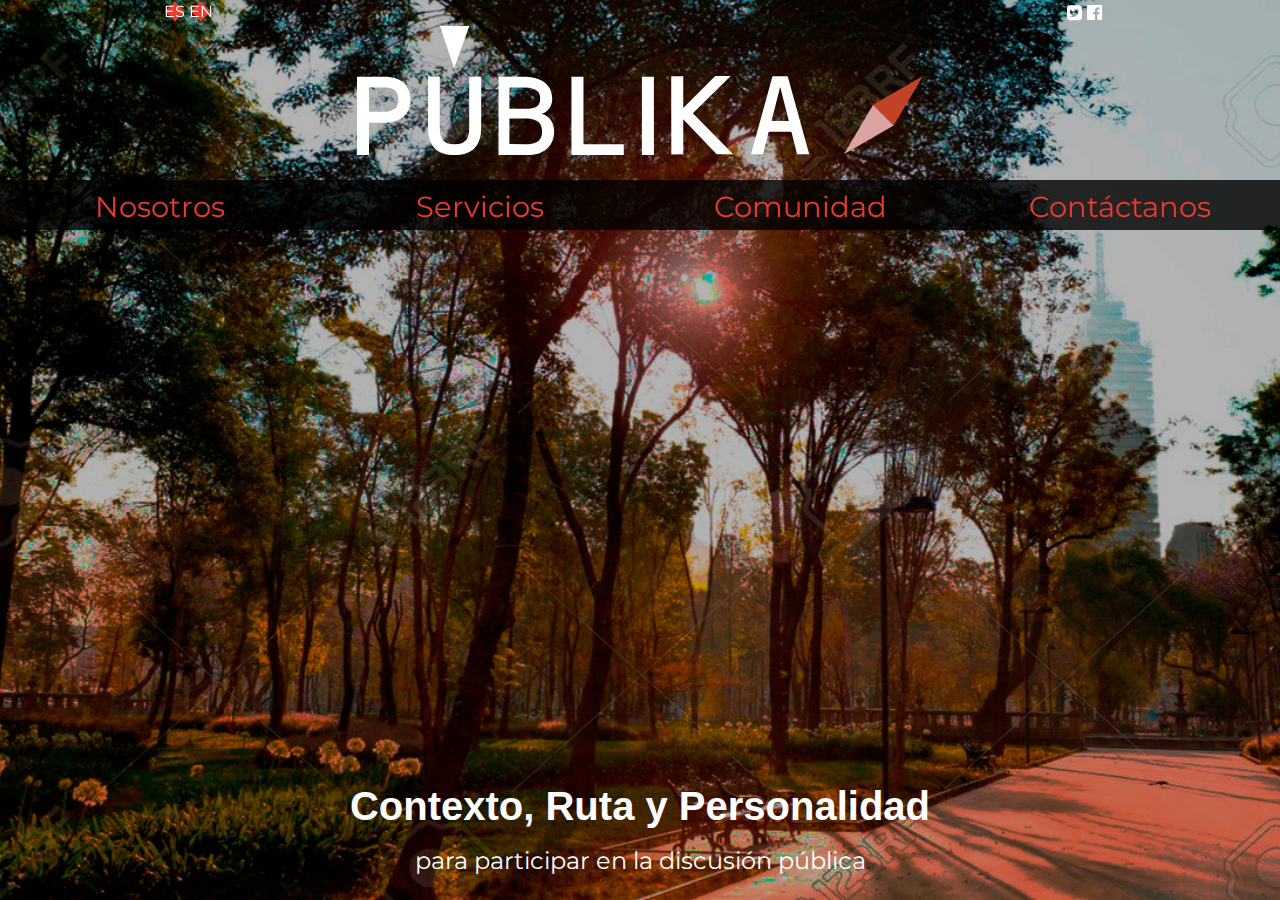
==== commit 0be2a8c8: "fin" ====
--- a/index.html
+++ b/index.html
@@ -2,7 +2,8 @@
 <html class="no-js" lang="es-MX">
   <head>
     <meta charset="utf-8" />
-    <meta name="viewport" content="width=device-width, initial-scale=1.0" />
+    <meta name="viewport" content="width=device-width, initial-scale=1.0, user-scalable=no" />
+    <meta name="format-detection" content="telephone=no">
     <title>PÚBLIKA</title>
     <link rel="stylesheet" href="css/foundation.css" />
     <link href='https://fonts.googleapis.com/css?family=Montserrat:400,700' rel='stylesheet' type='text/css'>
@@ -21,8 +22,8 @@
 <div id="super">
 
       <div id="idioma" class="small-2 small-2-offset medium-1 medium-offset-2 large-1 large-offset-1 columns">
-        <a href="#">ES</a>
-        <a href="#">EN</a>
+        <a href="#" class="esen">ES</a>
+        <a href="#" class="esen">EN</a>
       </div>
 
       <div id="redes" class="small-2 small-offset-8 medium-1 medium-offset-7 large-2 large-offset-8 columns">
@@ -105,10 +106,10 @@
 
   <div id="side">
       <ul class="side-nav">
-        <div class="side-item nosv"><li><a href="#nosotros">Nosotros</a></li></div>
-        <div class="side-item serv"><li><a href="#servicios">Servicios</a></li></div>
-        <div class="side-item comv"><li><a href="#comunidad">Comunidad</a></li></div>
-        <div class="side-item conv"><li><a href="#contacto">Contáctanos</a></li></div>
+        <div class="side-item nosv"><li><a href="#nosotros" class="hvr-underline-from-center">Nosotros</a></li></div>
+        <div class="side-item serv"><li><a href="#servicios" class="hvr-underline-from-center">Servicios</a></li></div>
+        <div class="side-item comv"><li><a href="#comunidad" class="hvr-underline-from-center">Comunidad</a></li></div>
+        <div class="side-item conv"><li><a href="#contacto" class="hvr-underline-from-center">Contáctanos</a></li></div>
       </ul>
   </div> 
 
@@ -362,27 +363,27 @@
 
   <div class="medium-12 columns" id="comunidad">
 
-    <div class="medium-5 medium-offset-1 columns">
+    <div class="medium-5 medium-offset-1 large-12 large-offset-0 columns">
       <h1>Una vez al año, adoptamos un proyecto que creemos que ayuda a tener un mejor país:</h1>
     </div>
 
-    <div class="medium-6 large-2 columns text-center show-for-landscape">
+    <div class="medium-6 large-4 columns text-center show-for-landscape">
       <h2>2014</h2>
       <img src="img/redes.png" alt="">
     </div>
 
-    <div class="medium-6 large-2 columns text-center show-for-landscape">
+    <div class="medium-6 large-4 columns text-center show-for-landscape">
       <h2>2015</h2>
       <img src="img/justicia.png" alt="">
     </div>
 
-    <div class="medium-6 large-2 columns text-center show-for-landscape">
+    <div class="medium-6 large-4 columns text-center show-for-landscape">
       <h2>2015</h2>
       <img src="img/cide.png" alt="">
     </div>
         
 
-    <div class="medium-6 medium-offset-1 large-2 columns text-center show-for-portrait">
+    <div class="medium-6 large-2 columns text-center show-for-portrait">
       <h2>2014</h2>
       <img src="img/redes.png" alt="">
     </div>
@@ -418,18 +419,23 @@
       <div class="small-10 small-offset-1 columns text-center">
         <h1>Contáctanos</h1>
         <form>
-          Nombre:<br>
+          Nombre:<br/>
           <input type="text" name="Nombre">
-          Apellido:<br>
+          Apellido:<br/>
           <input type="text" name="Apellido">
-          Correo Electrónico:<br>
+          Correo Electrónico:<br/>
           <input type="text" name="Correo">
-          Teléfono:<br>
+          Teléfono:<br/>
           <input type="text" name="Telefono">
           <br>
-          <input type="submit" value="Submit"><br/><br/>
+          <input type="submit" value="Enviar"><br/><br/>
         </form>
       </div>
+
+    <div class="small-10 small-offset-1 columns text-center" id="email-small">
+      <h1>info@publika.mx<br/>
+        55-52-77-84-67</h1>
+    </div>
     
     <div class="small-12 columns show-for-small-only" id="footer">
       <a href="#principal"><i class="fa fa-arrow-circle-o-up"></i></a>
@@ -441,20 +447,22 @@
 
   <div class="medium-12 columns" id="contacto">
 
-    <div class="medium-8 medium-offset-2 columns text-center show-for-landscape">
+    <div class="medium-6 columns text-center show-for-landscape" id="email">
+      <h1>info@publika.mx<br/>55-52-77-84-67</h1>
+    </div>
+
+    <div class="medium-6 columns text-center show-for-landscape">
 
       <h1>Contáctanos</h1>
 
       <form>
-        Nombre:<br>
+        Nombre:<br/>
         <input type="text" name="Nombre">
-        <br>
-        Apellido:<br>
+        Apellido:<br/>
         <input type="text" name="Apellido">
-        Correo Electrónico:<br>
+        Correo Electrónico:<br/>
         <input type="text" name="Correo">
-        <br>
-        Teléfono:<br>
+        Teléfono:<br/>
         <input type="text" name="Telefono">
         <br><br>
         <input type="submit" value="Enviar">
@@ -467,25 +475,43 @@
       <h1>Contáctanos</h1>
 
       <form>
-        Nombre:<br>
+        Nombre:<br/>
         <input type="text" name="Nombre">
         <br>
-        Apellido:<br>
+        Apellido:<br/>
         <input type="text" name="Apellido">
-        Correo Electrónico:<br>
+        Correo Electrónico:<br/>
         <input type="text" name="Correo">
-        <br>
-        Teléfono:<br>
+        <br/>
+        Teléfono:<br/>
         <input type="text" name="Telefono">
-        <br><br>
+        <br/><br/>
+        <div class="text-center">
         <input type="submit" value="Enviar">
-      </form>
-
+        </div>
+      </form><br/>
+
+    </div>
+
+    <div class="medium-10 end columns text-center show-for-portrait" id="email-portrait">
+      <h1>info@publika.mx<br/>55-52-77-84-67</h1>
     </div>
 
     </div>
 
 </section>
+
+<!-- <section>
+  <div id="id" class="row text-center">
+   <p>
+    <strong class="show-for-small-only">This text is shown only on a smallscreen.</strong>
+    <strong class="show-for-medium-only">This text is shown only on a medium screen.</strong>
+    <strong class="show-for-large-only">This text is shown only on a large screen.</strong>
+    <strong class="show-for-xlarge-only">This text is shown only on an xlarge screen.</strong>
+    <strong class="show-for-xxlarge-up">This text is shown on xxlarge screens and up.</strong>
+  </p>
+  </div>
+</section> -->
 
     <script src="js/vendor/jquery.js"></script>
     <script src="js/foundation.min.js"></script>
@@ -623,6 +649,16 @@
       });
     </script>
 
+     <script>
+    //       document.addEventListener("touchmove", function(event){
+    //         event.preventDefault();
+    //       });
+ 
+    //       var scrollingDiv = document.getElementById("#nosotros");
+    //         scrollingDiv.addEventListener('touchmove', function(event){
+    //           event.stopPropagation();
+    //      });
+    </script>
 
   </body>
 </html>--- a/css/style.css
+++ b/css/style.css
@@ -2,13 +2,21 @@
     font-family: 'Montserrat', sans-serif !important;
 }
 
+html,
+body {
+  height: 100%;
+  width: 100%;
+  overflow: auto;
+  -ms-overflow-style: -ms-autohiding-scrollbar;
+}
+
 ul {
   list-style-type: none;
 }
 
 /*div {
   border: 1px solid blue !important;
-} */
+}*/
 
 a {
   color: #E83C2F !important;
@@ -54,6 +62,18 @@
   text-align: right;
 }
 
+.esen {
+  background-image: url(../img/rombo.svg);
+  background-position: center;
+  background-repeat: no-repeat;
+  color: #FFFFFF !important;
+}
+
+#esen img {
+  width: 200%;
+  overflow: visible;
+}
+
                 /* ----------------- small portrait ----------------- */
 
 @media only screen and (max-width: 40em) and (orientation: portrait) {
@@ -68,6 +88,10 @@
   padding: 0;
   margin: 0;
   text-align: left;
+}
+
+#redes i {
+  color: #FFFFFF !important;
 }
 
                 /* ----------------- small landscape ----------------- */
@@ -94,6 +118,18 @@
   -webkit-animation-iteration-count: 1;
   -webkit-animation-fill-mode: both;
   -webkit-animation-name: completo;
+  -moz-animation-duration: 2.8s;
+  -moz-animation-iteration-count: 1;
+  -moz-animation-fill-mode: both;
+  -moz-animation-name: completo;
+  -o-animation-duration: 2.8s;
+  -o-animation-iteration-count: 1;
+  -o-animation-fill-mode: both;
+  -o-animation-name: completo;
+  -ms-animation-duration: 2.8s;
+  -ms-animation-iteration-count: 1;
+  -ms-animation-fill-mode: both;
+  -ms-animation-name: completo;
  }
 
   @-webkit-keyframes completo {
@@ -101,8 +137,23 @@
   50% {-webkit-transform: translate(0vw,31vh) scale(1); opacity: 100%;}
   100% {-webkit-transform: translate(0vw,-4vh) scale(.5); opacity: 100%;}
 }
-}
-
+  @-moz-keyframes completo {
+  0% {-moz-transform: translate(0vw,31vh) scale(0); opacity: 0%;}
+  50% {-moz-transform: translate(0vw,31vh) scale(1); opacity: 100%;}
+  100% {-moz-transform: translate(0vw,-4vh) scale(.5); opacity: 100%;}
+}
+  @-o-keyframes completo {
+  0% {-o-transform: translate(0vw,31vh) scale(0); opacity: 0%;}
+  50% {-o-transform: translate(0vw,31vh) scale(1); opacity: 100%;}
+  100% {-o-transform: translate(0vw,-4vh) scale(.5); opacity: 100%;}
+}
+  
+}
+@-ms-keyframes completo {
+  0% {transform: -ms-translate(0vw,31vh) scale(0); opacity: 0%;}
+  50% {transform: -ms-translate(0vw,31vh) scale(1); opacity: 100%;}
+  100% {transform: -ms-translate(0vw,-4vh) scale(.5); opacity: 100%;}
+}
                 /* ----------------- small landscape ----------------- */
 
 @media only screen and (max-width: 40em) and (orientation: landscape) {
@@ -111,6 +162,18 @@
   -webkit-animation-iteration-count: 1;
   -webkit-animation-fill-mode: both;
   -webkit-animation-name: completo;
+  -moz-animation-duration: 2.8s;
+  -moz-animation-iteration-count: 1;
+  -moz-animation-fill-mode: both;
+  -moz-animation-name: completo;
+  -o-animation-duration: 2.8s;
+  -o-animation-iteration-count: 1;
+  -o-animation-fill-mode: both;
+  -o-animation-name: completo;
+  -ms-animation-duration: 2.8s;
+  -ms-animation-iteration-count: 1;
+  -ms-animation-fill-mode: both;
+  -ms-animation-name: completo;
  }
 
   @-webkit-keyframes completo {
@@ -118,8 +181,23 @@
   50% {-webkit-transform: translate(0vw,20vh) scale(.55); opacity: 100%;}
   100% {-webkit-transform: translate(0vw,-17vh) scale(.35); opacity: 100%;}
 }
-}
-
+   @-moz-keyframes completo {
+    0% {-moz-transform: translate(0vw,20vh) scale(0); opacity: 0%;}
+  50% {-moz-transform: translate(0vw,20vh) scale(.55); opacity: 100%;}
+  100% {-moz-transform: translate(0vw,-17vh) scale(.35); opacity: 100%;}
+}
+   @-o-keyframes completo {
+    0% {-o-transform: translate(0vw,20vh) scale(0); opacity: 0%;}
+  50% {-o-transform: translate(0vw,20vh) scale(.55); opacity: 100%;}
+  100% {-o-transform: translate(0vw,-17vh) scale(.35); opacity: 100%;}
+}
+   
+}
+@-ms-keyframes completo {
+    0% {-ms-transform: translate(0vw,20vh) scale(0); opacity: 0%;}
+  50% {-ms-transform: translate(0vw,20vh) scale(.55); opacity: 100%;}
+  100% {-ms-transform: translate(0vw,-17vh) scale(.35); opacity: 100%;}
+}
                 /* ----------------- medium mobile ----------------- */
 
 @media only screen and (min-width: 40.063em) and (max-width: 47.938em) {
@@ -128,6 +206,18 @@
   -webkit-animation-iteration-count: 1;
   -webkit-animation-fill-mode: both;
   -webkit-animation-name: completo;
+  -moz-animation-duration: 2.8s;
+  -moz-animation-iteration-count: 1;
+  -moz-animation-fill-mode: both;
+  -moz-animation-name: completo;
+  -o-animation-duration: 2.8s;
+  -o-animation-iteration-count: 1;
+  -o-animation-fill-mode: both;
+  -o-animation-name: completo;
+  -ms-animation-duration: 2.8s;
+  -ms-animation-iteration-count: 1;
+  -ms-animation-fill-mode: both;
+  -ms-animation-name: completo;
  }
 
   @-webkit-keyframes completo {
@@ -135,8 +225,23 @@
   50% {-webkit-transform: translate(0vw,25vh) scale(.8); opacity: 100%;}
   100% {-webkit-transform: translate(0vw, -15vh) scale(.4); opacity: 100%;}
 }
-}
-
+  @-moz-keyframes completo {
+  0% {-moz-transform: translate(0vw,25vh) scale(0); opacity: 0%;}
+  50% {-moz-transform: translate(0vw,25vh) scale(.8); opacity: 100%;}
+  100% {-moz-transform: translate(0vw, -15vh) scale(.4); opacity: 100%;}
+}
+  @-o-keyframes completo {
+  0% {-o-transform: translate(0vw,25vh) scale(0); opacity: 0%;}
+  50% {-o-transform: translate(0vw,25vh) scale(.8); opacity: 100%;}
+  100% {-o-transform: translate(0vw, -15vh) scale(.4); opacity: 100%;}
+}
+  
+}
+@-ms-keyframes completo {
+  0% {-ms-transform: translate(0vw,25vh) scale(0); opacity: 0%;}
+  50% {-ms-transform: translate(0vw,25vh) scale(.8); opacity: 100%;}
+  100% {-ms-transform: translate(0vw, -15vh) scale(.4); opacity: 100%;}
+}
                 /* ----------------- medium tablet ----------------- */
 
 @media only screen and (min-width: 48em) and (max-width: 64em) {
@@ -145,6 +250,18 @@
   -webkit-animation-iteration-count: 1;
   -webkit-animation-fill-mode: both;
   -webkit-animation-name: completo;
+  -moz-animation-duration: 2.8s;
+  -moz-animation-iteration-count: 1;
+  -moz-animation-fill-mode: both;
+  -moz-animation-name: completo;
+  -o-animation-duration: 2.8s;
+  -o-animation-iteration-count: 1;
+  -o-animation-fill-mode: both;
+  -o-animation-name: completo;
+  -ms-animation-duration: 2.8s;
+  -ms-animation-iteration-count: 1;
+  -ms-animation-fill-mode: both;
+  -ms-animation-name: completo;
  }
 
   @-webkit-keyframes completo {
@@ -152,8 +269,23 @@
   50% {-webkit-transform: translate(0vw,35vh) scale(1); opacity: 100%;}
   100% {-webkit-transform: translate(0vw, -5vh) scale(.5); opacity: 100%;}
 }
-}
-
+  @-moz-keyframes completo {
+  0% {-moz-transform: translate(0vw,35vh) scale(0); opacity: 0%;}
+  50% {-moz-transform: translate(0vw,35vh) scale(1); opacity: 100%;}
+  100% {-moz-transform: translate(0vw, -5vh) scale(.5); opacity: 100%;}
+}
+  @-o-keyframes completo {
+  0% {-o-transform: translate(0vw,35vh) scale(0); opacity: 0%;}
+  50% {-o-transform: translate(0vw,35vh) scale(1); opacity: 100%;}
+  100% {-o-transform: translate(0vw, -5vh) scale(.5); opacity: 100%;}
+}
+  
+}
+@-ms-keyframes completo {
+  0% {-ms-transform: translate(0vw,35vh) scale(0); opacity: 0%;}
+  50% {-ms-transform: translate(0vw,35vh) scale(1); opacity: 100%;}
+  100% {-ms-transform: translate(0vw, -5vh) scale(.5); opacity: 100%;}
+}
                 /* ----------------- large ----------------- */
 
 @media only screen and (min-width: 64.063em) {
@@ -162,6 +294,18 @@
   -webkit-animation-iteration-count: 1;
   -webkit-animation-fill-mode: both;
   -webkit-animation-name: completo;
+  -moz-animation-duration: 2.8s;
+  -moz-animation-iteration-count: 1;
+  -moz-animation-fill-mode: both;
+  -moz-animation-name: completo;
+  -o-animation-duration: 2.8s;
+  -o-animation-iteration-count: 1;
+  -o-animation-fill-mode: both;
+  -o-animation-name: completo;
+  -ms-animation-duration: 2.8s;
+  -ms-animation-iteration-count: 1;
+  -ms-animation-fill-mode: both;
+  -ms-animation-name: completo;
  }
 
   @-webkit-keyframes completo {
@@ -169,8 +313,23 @@
   50% {-webkit-transform: translate(0vw,35vh) scale(1); opacity: 100%;}
   100% {-webkit-transform: translate(0vw, -4vh) scale(.5); opacity: 100%;}
 }
-}
-
+  @-moz-keyframes completo {
+  0% {-moz-transform: translate(0vw,35vh) scale(0); opacity: 0%;}
+  50% {-moz-transform: translate(0vw,35vh) scale(1); opacity: 100%;}
+  100% {-moz-transform: translate(0vw, -4vh) scale(.5); opacity: 100%;}
+}
+  @-o-keyframes completo {
+  0% {-o-transform: translate(0vw,35vh) scale(0); opacity: 0%;}
+  50% {-o-transform: translate(0vw,35vh) scale(1); opacity: 100%;}
+  100% {-o-transform: translate(0vw, -4vh) scale(.5); opacity: 100%;}
+}
+
+}
+  @-ms-keyframes completo {
+  0% {-ms-transform: translate(0vw,35vh) scale(0); opacity: 0%;}
+  50% {-ms-transform: translate(0vw,35vh) scale(1); opacity: 100%;}
+  100% {-ms-transform: translate(0vw, -4vh) scale(.5); opacity: 100%;}
+}
 /* ------------------------------------- MENU HORIZONTAL ------------------------------------------*/
 
 #menu {
@@ -178,16 +337,36 @@
 }
 
 .menu-item {
-  display: -webkit-box;
+  display: 
+  -webkit-box;
   -webkit-box-pack:center;
   -webkit-box-align:center;
+  -webkit-flex;
+  -webkit-flex-pack:center;
+  -webkit-flex-align:center;
+  flex;
+  flex-pack:center;
+  flex-align:center;
+  -ms-flexbox;
+  -ms-flexbox-pack:center;
+  -ms-flexbox-align:center;
   height: 50px;
 }
 
 .menu-item-small {
-  display: -webkit-box;
+  display: 
+  -webkit-box;
   -webkit-box-pack:center;
   -webkit-box-align:center;
+  -webkit-flex;
+  -webkit-flex-pack:center;
+  -webkit-flex-align:center;
+  flex;
+  flex-pack:center;
+  flex-align:center;
+  -ms-flexbox;
+  -ms-flexbox-pack:center;
+  -ms-flexbox-align:center;
   height: 40px;
 }
 
@@ -203,15 +382,44 @@
   -webkit-animation-iteration-count: 1;
   -webkit-animation-fill-mode: both;
   -webkit-animation-name: menu;
-}
-@-webkit-keyframes menu
-{
+  -moz-animation-delay: 2.8s;
+  -moz-animation-duration: 2s;
+  -moz-animation-iteration-count: 1;
+  -moz-animation-fill-mode: both;
+  -moz-animation-name: menu;
+  -o-animation-delay: 2.8s;
+  -o-animation-duration: 2s;
+  -o-animation-iteration-count: 1;
+  -o-animation-fill-mode: both;
+  -o-animation-name: menu;
+  -ms-animation-delay: 2.8s;
+  -ms-animation-duration: 2s;
+  -ms-animation-iteration-count: 1;
+  -ms-animation-fill-mode: both;
+  -ms-animation-name: menu;
+}
+@-webkit-keyframes menu {
   0% {-webkit-transform: translate(0vw, 0vh) scale(0); opacity: 0%;}
   50% {-webkit-transform: translate(0vw, 10vh) scale(1); opacity: 50%;}
   100% {-webkit-transform: translate(0vw, 10vh) scale(1); opacity: 100%;}
 }
-}
-
+  @-moz-keyframes menu {
+  0% {-moz-transform: translate(0vw, 0vh) scale(0); opacity: 0%;}
+  50% {-moz-transform: translate(0vw, 10vh) scale(1); opacity: 50%;}
+  100% {-moz-transform: translate(0vw, 10vh) scale(1); opacity: 100%;}
+}
+  @-o-keyframes menu {
+  0% {-o-transform: translate(0vw, 0vh) scale(0); opacity: 0%;}
+  50% {-o-transform: translate(0vw, 10vh) scale(1); opacity: 50%;}
+  100% {-o-transform: translate(0vw, 10vh) scale(1); opacity: 100%;}
+}
+  
+}
+@-ms-keyframes menu {
+  0% {-ms-transform: translate(0vw, 0vh) scale(0); opacity: 0%;}
+  50% {-ms-transform: translate(0vw, 10vh) scale(1); opacity: 50%;}
+  100% {-ms-transform: translate(0vw, 10vh) scale(1); opacity: 100%;}
+}
                 /* ----------------- MH small landscape ----------------- */
 
 @media only screen and (max-width: 40em) and (orientation: landscape) { 
@@ -226,15 +434,44 @@
   -webkit-animation-iteration-count: 1;
   -webkit-animation-fill-mode: both;
   -webkit-animation-name: menu;
-}
-@-webkit-keyframes menu
-{
+  -moz-animation-delay: 2.8s;
+  -moz-animation-duration: 2s;
+  -moz-animation-iteration-count: 1;
+  -moz-animation-fill-mode: both;
+  -moz-animation-name: menu;
+  -o-animation-delay: 2.8s;
+  -o-animation-duration: 2s;
+  -o-animation-iteration-count: 1;
+  -o-animation-fill-mode: both;
+  -o-animation-name: menu;
+  -ms-animation-delay: 2.8s;
+  -ms-animation-duration: 2s;
+  -ms-animation-iteration-count: 1;
+  -ms-animation-fill-mode: both;
+  -ms-animation-name: menu;
+}
+  @-webkit-keyframes menu {
   0% {-webkit-transform: translate(0vw, 4vh) scale(0); opacity: 0%;}
   50% {-webkit-transform: translate(0vw, 4vh) scale(1); opacity: 50%;}
   100% {-webkit-transform: translate(0vw, 4vh) scale(1); opacity: 100%;}
 }
-}
-
+  @-moz-keyframes menu {
+  0% {-moz-transform: translate(0vw, 4vh) scale(0); opacity: 0%;}
+  50% {-moz-transform: translate(0vw, 4vh) scale(1); opacity: 50%;}
+  100% {-moz-transform: translate(0vw, 4vh) scale(1); opacity: 100%;}
+}
+  @-o-keyframes menu {
+  0% {-o-transform: translate(0vw, 4vh) scale(0); opacity: 0%;}
+  50% {-o-transform: translate(0vw, 4vh) scale(1); opacity: 50%;}
+  100% {-o-transform: translate(0vw, 4vh) scale(1); opacity: 100%;}
+}
+  
+}
+@-ms-keyframes menu {
+  0% {-ms-transform: translate(0vw, 4vh) scale(0); opacity: 0%;}
+  50% {-ms-transform: translate(0vw, 4vh) scale(1); opacity: 50%;}
+  100% {-ms-transform: translate(0vw, 4vh) scale(1); opacity: 100%;}
+}
                 /* ----------------- MH medium ----------------- */
 
 @media only screen and (min-width: 40.063em) {
@@ -247,15 +484,44 @@
   -webkit-animation-iteration-count: 1;
   -webkit-animation-fill-mode: both;
   -webkit-animation-name: menu;
-}
-@-webkit-keyframes menu
-{
+  -moz-animation-delay: 2.8s;
+  -moz-animation-duration: 2s;
+  -moz-animation-iteration-count: 1;
+  -moz-animation-fill-mode: both;
+  -moz-animation-name: menu;
+  -o-animation-delay: 2.8s;
+  -o-animation-duration: 2s;
+  -o-animation-iteration-count: 1;
+  -o-animation-fill-mode: both;
+  -o-animation-name: menu;
+  -ms-animation-delay: 2.8s;
+  -ms-animation-duration: 2s;
+  -ms-animation-iteration-count: 1;
+  -ms-animation-fill-mode: both;
+  -ms-animation-name: menu;
+}
+@-webkit-keyframes menu {
   0% {-webkit-transform: translate(0vw, 19vh) scale(0); opacity: 0%;}
   50% {-webkit-transform: translate(0vw, 19vh) scale(1); opacity: 50%;}
   100% {-webkit-transform: translate(0vw, 19vh) scale(1); opacity: 100%;}
 }
+  @-moz-keyframes menu {
+  0% {-moz-transform: translate(0vw, 19vh) scale(0); opacity: 0%;}
+  50% {-moz-transform: translate(0vw, 19vh) scale(1); opacity: 50%;}
+  100% {-moz-transform: translate(0vw, 19vh) scale(1); opacity: 100%;}
+}
+  @-o-keyframes menu {
+  0% {-o-transform: translate(0vw, 19vh) scale(0); opacity: 0%;}
+  50% {-o-transform: translate(0vw, 19vh) scale(1); opacity: 50%;}
+  100% {-o-transform: translate(0vw, 19vh) scale(1); opacity: 100%;}
+}
+  
 } 
-
+@-ms-keyframes menu {
+  0% {-ms-transform: translate(0vw, 19vh) scale(0); opacity: 0%;}
+  50% {-ms-transform: translate(0vw, 19vh) scale(1); opacity: 50%;}
+  100% {-ms-transform: translate(0vw, 19vh) scale(1); opacity: 100%;}
+}
                 /* ----------------- MH large ----------------- */
 
 @media only screen and (min-width: 64.063em) { 
@@ -268,15 +534,44 @@
   -webkit-animation-iteration-count: 1;
   -webkit-animation-fill-mode: both;
   -webkit-animation-name: menu;
-}
-@-webkit-keyframes menu
-{
+  -moz-animation-delay: 2.8s;
+  -moz-animation-duration: 2s;
+  -moz-animation-iteration-count: 1;
+  -moz-animation-fill-mode: both;
+  -moz-animation-name: menu;
+  -o-animation-delay: 2.8s;
+  -o-animation-duration: 2s;
+  -o-animation-iteration-count: 1;
+  -o-animation-fill-mode: both;
+  -o-animation-name: menu;
+  -ms-animation-delay: 2.8s;
+  -ms-animation-duration: 2s;
+  -ms-animation-iteration-count: 1;
+  -ms-animation-fill-mode: both;
+  -ms-animation-name: menu;
+}
+@-webkit-keyframes menu {
   0% {-webkit-transform: translate(0vw, 19vh) scale(0); opacity: 0%;}
   50% {-webkit-transform: translate(0vw, 19vh) scale(1); opacity: 50%;}
   100% {-webkit-transform: translate(0vw, 19vh) scale(1); opacity: 100%;}
 }
+  @-moz-keyframes menu {
+  0% {-moz-transform: translate(0vw, 19vh) scale(0); opacity: 0%;}
+  50% {-moz-transform: translate(0vw, 19vh) scale(1); opacity: 50%;}
+  100% {-moz-transform: translate(0vw, 19vh) scale(1); opacity: 100%;}
+}
+  @-o-keyframes menu {
+  0% {-o-transform: translate(0vw, 19vh) scale(0); opacity: 0%;}
+  50% {-o-transform: translate(0vw, 19vh) scale(1); opacity: 50%;}
+  100% {-o-transform: translate(0vw, 19vh) scale(1); opacity: 100%;}
+}
+  
 } 
-
+@-ms-keyframes menu {
+  0% {-ms-transform: translate(0vw, 19vh) scale(0); opacity: 0%;}
+  50% {-ms-transform: translate(0vw, 19vh) scale(1); opacity: 50%;}
+  100% {-ms-transform: translate(0vw, 19vh) scale(1); opacity: 100%;}
+}
 /* ------------------------------------- MAIN ------------------------------------------*/
 
                 /* ----------------- small portrait ----------------- */
@@ -294,13 +589,38 @@
   -webkit-animation-iteration-count: 1;
   -webkit-animation-fill-mode: both;
   -webkit-animation-name: main;
-}
-@-webkit-keyframes main
-{
+  -moz-animation-delay: 3.2s;
+  -moz-animation-duration: 2s;
+  -moz-animation-iteration-count: 1;
+  -moz-animation-fill-mode: both;
+  -moz-animation-name: main;
+  -o-animation-delay: 3.2s;
+  -o-animation-duration: 2s;
+  -o-animation-iteration-count: 1;
+  -o-animation-fill-mode: both;
+  -o-animation-name: main;
+  -ms-animation-delay: 3.2s;
+  -ms-animation-duration: 2s;
+  -ms-animation-iteration-count: 1;
+  -ms-animation-fill-mode: both;
+  -ms-animation-name: main;
+}
+@-webkit-keyframes main {
   0% {-webkit-transform: translate(0vw,-8vh) scale(0); opacity: 0%;}
   50% {-webkit-transform: translate(0vw,-8vh) scale(1); opacity: 50%;}
   100% {-webkit-transform: translate(0vw,-8vh) scale(1); opacity: 100%;}
 }
+  @-moz-keyframes main {
+  0% {-moz-transform: translate(0vw,-8vh) scale(0); opacity: 0%;}
+  50% {-moz-transform: translate(0vw,-8vh) scale(1); opacity: 50%;}
+  100% {-moz-transform: translate(0vw,-8vh) scale(1); opacity: 100%;}
+}
+  @-o-keyframes main {
+  0% {-o-transform: translate(0vw,-8vh) scale(0); opacity: 0%;}
+  50% {-o-transform: translate(0vw,-8vh) scale(1); opacity: 50%;}
+  100% {-o-transform: translate(0vw,-8vh) scale(1); opacity: 100%;}
+}
+  
 
 #main h1 {
   font-size: 1em !important;
@@ -308,7 +628,11 @@
   color: #ffffff;
 }
 }
-
+@-ms-keyframes main {
+  0% {-ms-transform: translate(0vw,-8vh) scale(0); opacity: 0%;}
+  50% {-ms-transform: translate(0vw,-8vh) scale(1); opacity: 50%;}
+  100% {-ms-transform: translate(0vw,-8vh) scale(1); opacity: 100%;}
+}
                 /* ----------------- small landscape ----------------- */
 
 @media only screen and (max-width: 40em) and (orientation: landscape) {
@@ -324,13 +648,38 @@
   -webkit-animation-iteration-count: 1;
   -webkit-animation-fill-mode: both;
   -webkit-animation-name: main;
-}
-@-webkit-keyframes main
-{
+  -moz-animation-delay: 3.2s;
+  -moz-animation-duration: 2s;
+  -moz-animation-iteration-count: 1;
+  -moz-animation-fill-mode: both;
+  -moz-animation-name: main;
+  -o-animation-delay: 3.2s;
+  -o-animation-duration: 2s;
+  -o-animation-iteration-count: 1;
+  -o-animation-fill-mode: both;
+  -o-animation-name: main;
+  -ms-animation-delay: 3.2s;
+  -ms-animation-duration: 2s;
+  -ms-animation-iteration-count: 1;
+  -ms-animation-fill-mode: both;
+  -ms-animation-name: main;
+}
+@-webkit-keyframes main {
   0% {-webkit-transform: translate(0vw,vh) scale(0); opacity: 0%;}
   50% {-webkit-transform: translate(0vw,vh) scale(1); opacity: 50%;}
   100% {-webkit-transform: translate(0vw,vh) scale(1); opacity: 100%;}
 }
+  @-moz-keyframes main {
+  0% {-moz-transform: translate(0vw,vh) scale(0); opacity: 0%;}
+  50% {-moz-transform: translate(0vw,vh) scale(1); opacity: 50%;}
+  100% {-moz-transform: translate(0vw,vh) scale(1); opacity: 100%;}
+}
+  @-o-keyframes main {
+  0% {-o-transform: translate(0vw,vh) scale(0); opacity: 0%;}
+  50% {-o-transform: translate(0vw,vh) scale(1); opacity: 50%;}
+  100% {-o-transform: translate(0vw,vh) scale(1); opacity: 100%;}
+}
+  
 
 #main h1 {
   font-size: 1em !important;
@@ -338,7 +687,11 @@
   color: #ffffff;
 }
 }
-
+@-ms-keyframes main {
+  0% {-ms-transform: translate(0vw,vh) scale(0); opacity: 0%;}
+  50% {-ms-transform: translate(0vw,vh) scale(1); opacity: 50%;}
+  100% {-ms-transform: translate(0vw,vh) scale(1); opacity: 100%;}
+}
                 /* ----------------- medium mobile ----------------- */
 
 @media only screen and (min-width: 40.063em) and (max-width: 47.063em) {
@@ -352,15 +705,44 @@
   -webkit-animation-iteration-count: 1;
   -webkit-animation-fill-mode: both;
   -webkit-animation-name: main;
-}
-@-webkit-keyframes main
-{
+  -moz-animation-delay: 3.8s;
+  -moz-animation-duration: 2s;
+  -moz-animation-iteration-count: 1;
+  -moz-animation-fill-mode: both;
+  -moz-animation-name: main;
+  -o-animation-delay: 3.8s;
+  -o-animation-duration: 2s;
+  -o-animation-iteration-count: 1;
+  -o-animation-fill-mode: both;
+  -o-animation-name: main;
+  -ms-animation-delay: 3.8s;
+  -ms-animation-duration: 2s;
+  -ms-animation-iteration-count: 1;
+  -ms-animation-fill-mode: both;
+  -ms-animation-name: main;
+}
+@-webkit-keyframes main {
   0% {-webkit-transform: translate(0vw,-3vh) scale(0); opacity: 0%;}
   50% {-webkit-transform: translate(0vw,-3vh) scale(.5); opacity: 50%;}
   100% {-webkit-transform: translate(0vw,-3vh) scale(.5); opacity: 100%;}
 }
-}
-
+  @-moz-keyframes main {
+  0% {-moz-transform: translate(0vw,-3vh) scale(0); opacity: 0%;}
+  50% {-moz-transform: translate(0vw,-3vh) scale(.5); opacity: 50%;}
+  100% {-moz-transform: translate(0vw,-3vh) scale(.5); opacity: 100%;}
+}
+  @-o-keyframes main {
+  0% {-o-transform: translate(0vw,-3vh) scale(0); opacity: 0%;}
+  50% {-o-transform: translate(0vw,-3vh) scale(.5); opacity: 50%;}
+  100% {-o-transform: translate(0vw,-3vh) scale(.5); opacity: 100%;}
+}
+  
+}
+@-ms-keyframes main {
+  0% {-ms-transform: translate(0vw,-3vh) scale(0); opacity: 0%;}
+  50% {-ms-transform: translate(0vw,-3vh) scale(.5); opacity: 50%;}
+  100% {-ms-transform: translate(0vw,-3vh) scale(.5); opacity: 100%;}
+}
                 /* ----------------- medium tablet ----------------- */
 
 @media only screen and (min-width: 48em) and (max-width: 64em) {
@@ -374,15 +756,45 @@
   -webkit-animation-iteration-count: 1;
   -webkit-animation-fill-mode: both;
   -webkit-animation-name: main;
-}
-@-webkit-keyframes main
-{
+  -moz-animation-delay: 3.8s;
+  -moz-animation-duration: 2s;
+  -moz-animation-iteration-count: 1;
+  -moz-animation-fill-mode: both;
+  -moz-animation-name: main;
+  -o-animation-delay: 3.8s;
+  -o-animation-duration: 2s;
+  -o-animation-iteration-count: 1;
+  -o-animation-fill-mode: both;
+  -o-animation-name: main;
+  -ms-animation-delay: 3.8s;
+  -ms-animation-duration: 2s;
+  -ms-animation-iteration-count: 1;
+  -ms-animation-fill-mode: both;
+  -ms-animation-name: main;
+}
+
+@-webkit-keyframes main {
   0% {-webkit-transform: translate(0vw,-8vh) scale(0); opacity: 0%;}
   50% {-webkit-transform: translate(0vw,-8vh) scale(1); opacity: 50%;}
   100% {-webkit-transform: translate(0vw,-8vh) scale(1); opacity: 100%;}
 }
-}
-
+  @-moz-keyframes main {
+  0% {-moz-transform: translate(0vw,-8vh) scale(0); opacity: 0%;}
+  50% {-moz-transform: translate(0vw,-8vh) scale(1); opacity: 50%;}
+  100% {-moz-transform: translate(0vw,-8vh) scale(1); opacity: 100%;}
+}
+  @-o-keyframes main {
+  0% {-o-transform: translate(0vw,-8vh) scale(0); opacity: 0%;}
+  50% {-o-transform: translate(0vw,-8vh) scale(1); opacity: 50%;}
+  100% {-o-transform: translate(0vw,-8vh) scale(1); opacity: 100%;}
+}
+  
+}
+@-ms-keyframes main {
+  0% {-ms-transform: translate(0vw,-8vh) scale(0); opacity: 0%;}
+  50% {-ms-transform: translate(0vw,-8vh) scale(1); opacity: 50%;}
+  100% {-ms-transform: translate(0vw,-8vh) scale(1); opacity: 100%;}
+}
 
                 /* ----------------- large ----------------- */
 
@@ -397,13 +809,38 @@
   -webkit-animation-iteration-count: 1;
   -webkit-animation-fill-mode: both;
   -webkit-animation-name: main;
-}
-@-webkit-keyframes main
-{
+  -moz-animation-delay: 3.8s;
+  -moz-animation-duration: 2s;
+  -moz-animation-iteration-count: 1;
+  -moz-animation-fill-mode: both;
+  -moz-animation-name: main;
+  -o-animation-delay: 3.8s;
+  -o-animation-duration: 2s;
+  -o-animation-iteration-count: 1;
+  -o-animation-fill-mode: both;
+  -o-animation-name: main;
+  -ms-animation-delay: 3.8s;
+  -ms-animation-duration: 2s;
+  -ms-animation-iteration-count: 1;
+  -ms-animation-fill-mode: both;
+  -ms-animation-name: main;
+}
+@-webkit-keyframes main {
   0% {-webkit-transform: translate(0vw,-18vh) scale(0); opacity: 0%;}
   50% {-webkit-transform: translate(0vw,-18vh) scale(1); opacity: 50%;}
   100% {-webkit-transform: translate(0vw,-18vh) scale(1); opacity: 100%;}
 }
+  @-moz-keyframes main {
+  0% {-moz-transform: translate(0vw,-18vh) scale(0); opacity: 0%;}
+  50% {-moz-transform: translate(0vw,-18vh) scale(1); opacity: 50%;}
+  100% {-moz-transform: translate(0vw,-18vh) scale(1); opacity: 100%;}
+}
+  @-o-keyframes main {
+  0% {-o-transform: translate(0vw,-18vh) scale(0); opacity: 0%;}
+  50% {-o-transform: translate(0vw,-18vh) scale(1); opacity: 50%;}
+  100% {-o-transform: translate(0vw,-18vh) scale(1); opacity: 100%;}
+}
+  
 }
 
 #main h1 {
@@ -417,7 +854,11 @@
   color: #ffffff;
   font-weight: 400;
 }
-
+@-ms-keyframes main {
+  0% {-ms-transform: translate(0vw,-18vh) scale(0); opacity: 0%;}
+  50% {-ms-transform: translate(0vw,-18vh) scale(1); opacity: 50%;}
+  100% {-ms-transform: translate(0vw,-18vh) scale(1); opacity: 100%;}
+}
 /* ------------------------------ MENU VERTICAL ----------------------------- */
 
 #side {
@@ -433,9 +874,19 @@
 }
 
 #side li {
-  display: -webkit-box;
+  display: 
+  -webkit-box;
   -webkit-box-pack:center;
   -webkit-box-align:center;
+  -webkit-flex;
+  -webkit-flex-pack:center;
+  -webkit-flex-align:center;
+  flex;
+  flex-pack:center;
+  flex-align:center;
+  -ms-flex;
+  -ms-flex-pack:center;
+  -ms-flex-align:center;
 }
 
 .side-nav {
@@ -457,7 +908,7 @@
   height: 100%;
   width: 100%;
   padding: 20vh 0 0 0;
-  background-image: url(../background4.jpg);
+  background-image: url(../background5.jpg);
   background-position: center;
   background-size: cover;
   background-repeat: no-repeat;
@@ -475,6 +926,7 @@
   display: none;
   position: fixed;
   z-index: 1;
+  overflow: scroll;
 }
 
 #nosotros {
@@ -490,12 +942,32 @@
   width: 70%;
  display: -webkit-box;
   -webkit-box-pack:center;
-  -webkit-box-align:center;}
+  -webkit-box-align:center;
+  -webkit-flex;
+  -webkit-flex-pack:center;
+  -webkit-flex-align:center;
+  flex;
+  flex-pack:center;
+  flex-align:center;
+  -ms-flex;
+  -ms-flex-pack:center;
+  -ms-flex-align:center;
+}
 
 #somos {
-   display: -webkit-box;
+   display:
+  -webkit-box;
   -webkit-box-pack:center;
   -webkit-box-align:center;
+  -webkit-flex;
+  -webkit-flex-pack:center;
+  -webkit-flex-align:center;
+  flex;
+  flex-pack:center;
+  flex-align:center;
+  -ms-flex;
+  -ms-flex-pack:center;
+  -ms-flex-align:center;
 
 }
 
@@ -751,6 +1223,15 @@
   color: #FFFFFF;
   z-index: 3;
   }
+
+    #comunidad img {
+    width: 80%;
+  }
+
+  #comunidad h1 {
+    font-size: 1.5em;
+    text-align: right;
+  }
 }
 
 #comunidad-small {
@@ -806,6 +1287,7 @@
   display: none;
   color: #FFFFFF;
   z-index: 3;
+  -webkit-appearance: none;
 }
 
 @media only screen and (min-width: 48em) and (max-width: 61.063em) {
@@ -821,6 +1303,59 @@
 
 #contacto h1 {
   color: #E83C2F;
+}
+
+#email h1 {
+  font-size: 2.3em;
+  color: #FFFFFF;
+  display:
+  -webkit-box !important;
+  -webkit-box-pack:center;
+  -webkit-box-align:center;
+  -webkit-flex;
+  -webkit-flex-pack:center;
+  -webkit-flex-align:center;
+  flex;
+  flex-pack:center;
+  flex-align:center;
+  -ms-flex;
+  -ms-flex-pack:center;
+  -ms-flex-align:center;
+  padding-top: 20vh;
+}
+
+#email-portrait h1 {
+  font-size: 2.3em;
+  color: #FFFFFF !important;
+  display:
+  -webkit-box !important;
+  -webkit-box-pack:center;
+  -webkit-box-align:center;
+  -webkit-flex;
+  -webkit-flex-pack:center;
+  -webkit-flex-align:center;
+  flex;
+  flex-pack:center;
+  flex-align:center;
+  -ms-flex;
+  -ms-flex-pack:center;
+  -ms-flex-align:center;
+  -webkit-appearance: none;
+}
+
+#email-small h1 {
+  font-size: 1.5em !important;
+  color: #FFFFFF !important;
+}
+
+input[type=submit] {
+  padding:5px 15px; background:#ccc; border:0 none;
+  cursor:pointer;
+  -webkit-border-radius: 5px;
+  border-radius: 5px;
+  color: #E83C2F;
+  font-weight: 700;
+  background-color: #D1D8DF;
 }
 
 #contacto-small {
@@ -869,7 +1404,17 @@
 
 #footer i {
   color: #FFFFFF;
-  display: -webkit-box;
+  display:
+  -webkit-box !important;
   -webkit-box-pack:center;
   -webkit-box-align:center;
-}
+  -webkit-flex;
+  -webkit-flex-pack:center;
+  -webkit-flex-align:center;
+  flex;
+  flex-pack:center;
+  flex-align:center;
+  -ms-flex;
+  -ms-flex-pack:center;
+  -ms-flex-align:center;
+}